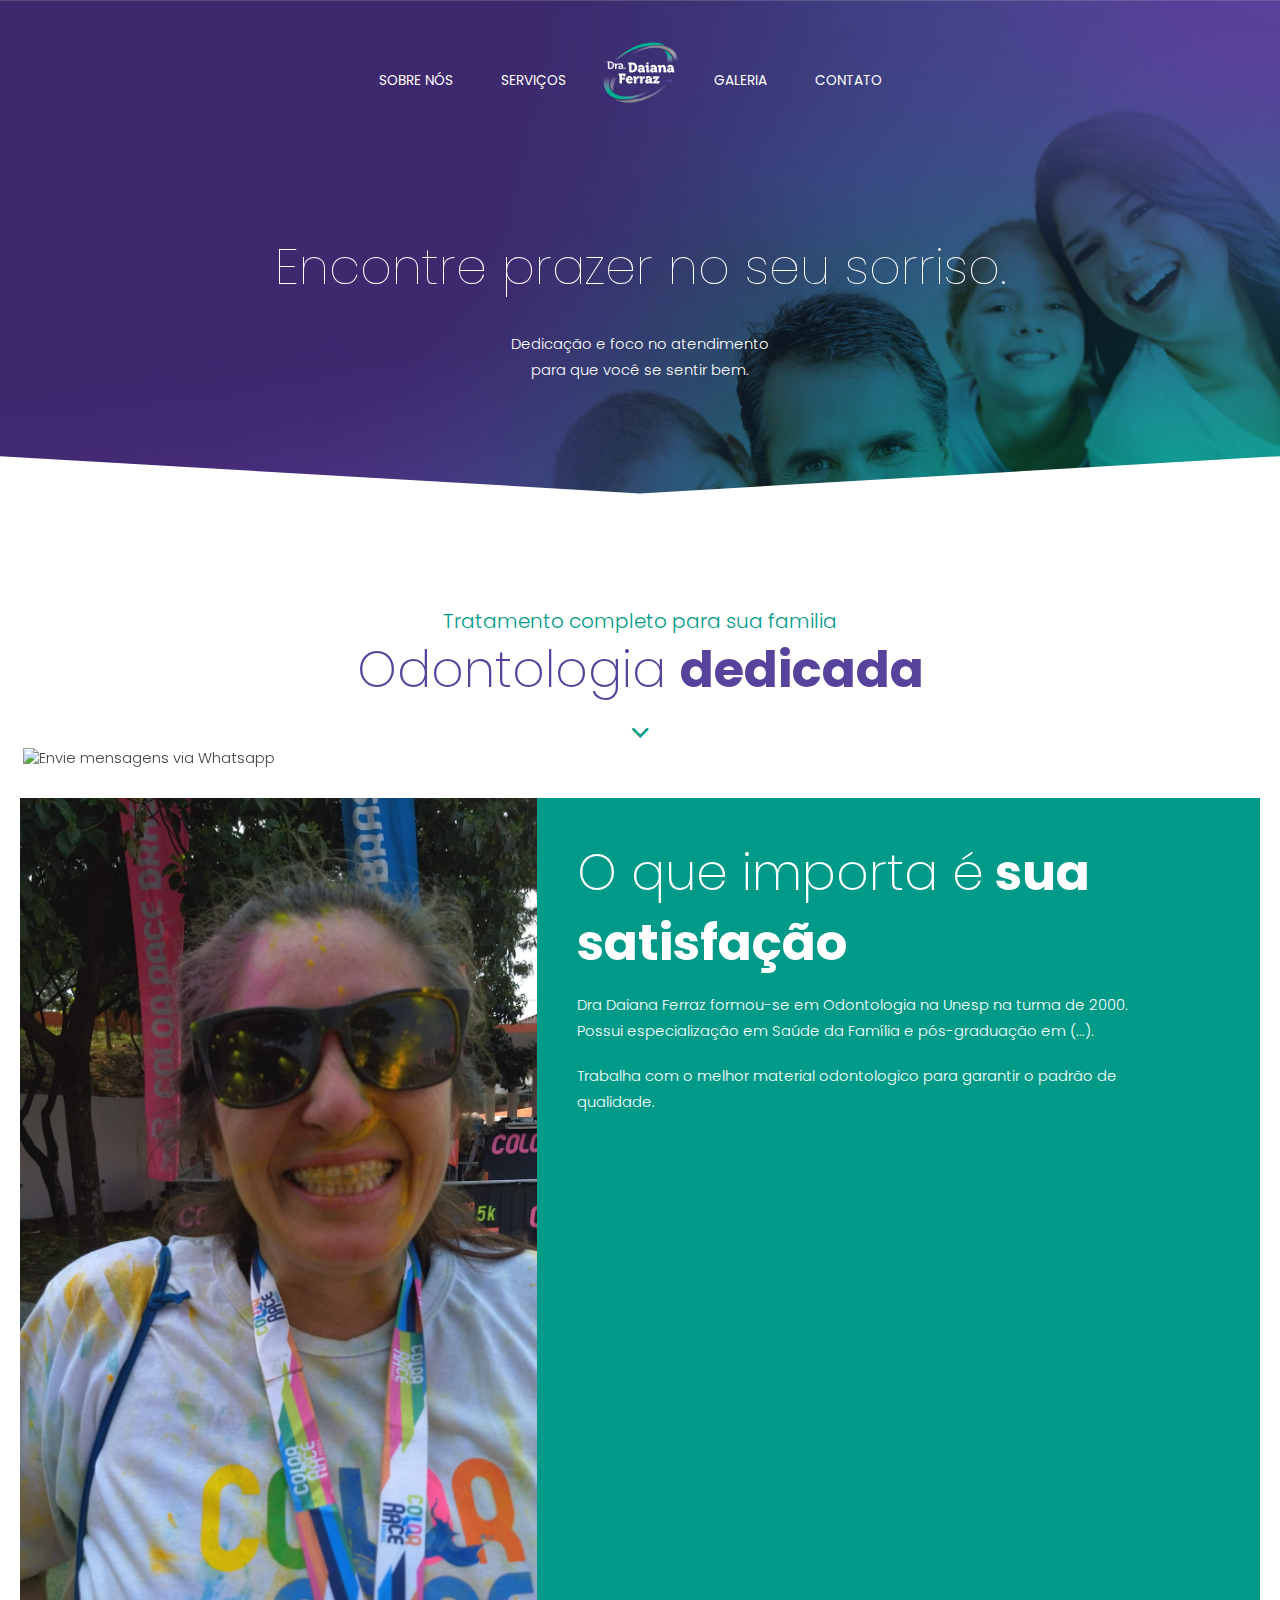
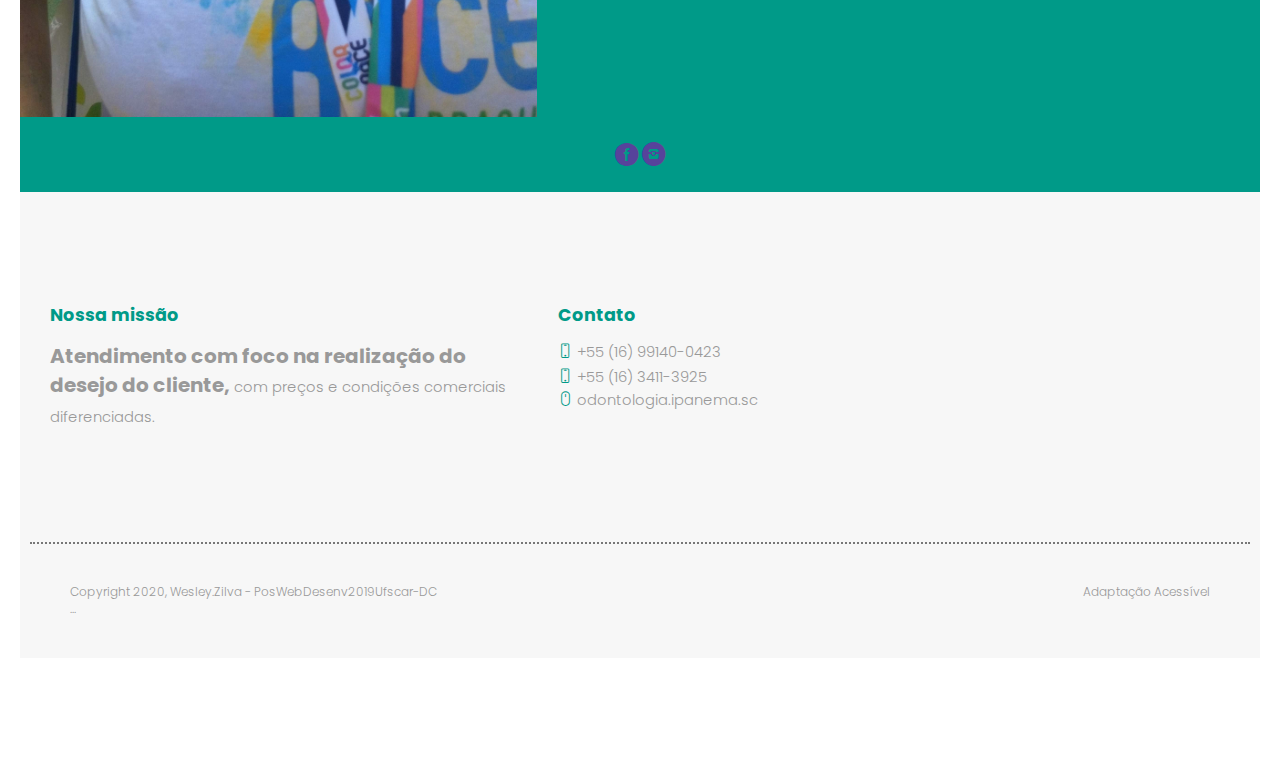
==== index.html @ 3a77d25c "modificacaoImagens7" ====
<!DOCTYPE html>
<html lang="pt_BR">
<!--
Template Design and coding by Responsee Team

Adaptado por Wesley Silva
para utilização nas disciplinas de UX e FrontEnd 
da Pós Graduação em Desenvolvimento Web
do Departamento de Computação da Ufscar.

Objetivo : Site util para fins comerciais baseado em acessibilidade e responsividade
-->

  <head>
    <meta charset="UTF-8">
    <meta name="viewport" content="width=device-width, initial-scale=1.0" />
    <title>Dra. Daiana Ferraz</title>
    <link rel="stylesheet" href="css/components.css">
    <link rel="stylesheet" href="css/icons.css">
    <link rel="stylesheet" href="css/responsee.css">
    <link rel="stylesheet" href="owl-carousel/owl.carousel.css">
    <link rel="stylesheet" href="owl-carousel/owl.theme.css">
    <link rel="stylesheet" href="css/lightcase.css">
    <!-- CUSTOM STYLE -->      
    <link rel="stylesheet" href="css/template-style.css">
    <link href="https://fonts.googleapis.com/css?family=Poppins:100,200,300,400,700,900&amp;subset=latin-ext" rel="stylesheet"> 
    <script type="text/javascript" src="js/jquery-1.8.3.min.js"></script>
    <script type="text/javascript" src="js/jquery-ui.min.js"></script>   
  </head>

  <body class="size-1280">

    <!-------------------------- LINKS FLUTUANTES -->
    <!--a target="_blank" class="hide-s" href="index.html" style="position:fixed;top:120px;right:-14px;z-index:10;"><img src="img/premium-features.png" alt=""></a>
    -->

    <!-- HEADER -->
    <header role="banner" class="position-absolute">    
      <!-- Top Navigation -->
      <nav class="background-transparent background-primary-dott full-width sticky">          
        <div class="top-nav"> 
          <!-- mobile version logo -->              
          <div class="logo hide-l hide-xl hide-xxl">
            <a href="index.html" class="logo">
              <!-- Logo White Version -->
              <img class="logo-white" src="img/imgOdonto/logoSemFundo.png" alt="Logo do menu inicial">
              <!-- Logo Dark Version -->
              <img class="logo-dark" src="img/imgOdonto/logoSemFundo.png" alt="Logo de rolagem">
            </a>
          </div>                  
          <p class="nav-text"></p>
        

          <!--WhatsApp-->
          <style>
            .whatsapp {
                position: fixed;
                top: 82%;
                left: 1%;
                padding: 10px;
                z-index: 10000000;
            }
            </style>
            <div>
                <a href="https://wa.me/5516991400423?text=Sou%20um%20contato%20que%20veio%20via%20site"
                   target="_blank">
                   <img  class="whatsapp" src="https://images.tcdn.com.br/static_inst/integracao/imagens/whatsapp.png" alt="Envie mensagens via Whatsapp" />
                </a>
            </div>

 <!--Messenger Facebook-->


            <!-------------------------- MENUS -->
          <!-- left menu items -->
          <div class="top-nav left-menu">
             <ul class="right top-ul chevron">
                <li><a href="about-us.html">Sobre nós</a></li>
                <li><a href="services.html">Serviços</a></li>
             </ul>
          </div>
          
          <!-- logo no meio do Menu DESKTOP-->
          <ul class="logo-menu">
            <a href="index.html" class="logo">
              <!-- Logo White Version -->
              <img class="logo-white" src="img/imgOdonto/logoSemFundo.png" alt="Logo do menu inicial">
              <!-- Logo Dark Version -->
              <img class="logo-dark" src="img/imgOdonto/logoSemFundo.png" alt="Logo de rolagem">
            </a>
          </ul>
          
          <!-- right menu items -->
          <div class="top-nav right-menu">
             <ul class="top-ul chevron">
                <li><a href="gallery.html">Galeria</a></li>
                <li><a href="contact.html">Contato</a></li>
             </ul> 
          </div>
        </div>
      </nav>
    </header>
    
    <!-------------------------------------------------------------------- MAIN -->
    <main role="main">    
        <!-- Header Imagem do fundo -->
        <header class="section background-image text-center" style="background-image:url(img/imgOdonto/fundoSite.jpg)">
        <!--
        <header class="section background-image text-center" style="background-image:url(img/carousel-02.jpg)">
        -->
          <h1 class="text-extra-thin text-white text-s-size-30 text-m-size-40 text-size-50 text-line-height-1 margin-bottom-40 margin-top-130">
          Encontre prazer no seu sorriso.
        </h1>
        <p class="text-white">Dedicação e foco no atendimento<br>para que você se sentir bem.</p>
        <!-- Image 
        <i class="slow icon-sli-arrow-down text-white margin-top-20 text-size-16"></i>
        <img class="margin-top-20 center" src="img/imgOdonto/placa_madeira.png" alt="Logo menor do menu tela inicial">
        -->
        <!-- dark full width arrow object -->
        <img class="arrow-object" src="img/arrow-object-white.svg" alt="seta indicativa">
      </header>
      
      <!-- Section 1 Imagens dos aplicativos -->

      <!--section class="section-small-padding background-white text-center"-->      
<!--
        <div class="line">
          <div class="m-10 l-6 xl-4 center">
            <div class="margin">
              <a class="s-12 m-6 margin-s-bottom" href="/">
                <img class="full-img right" src="img/google-play.svg" alt="">
              </a>
              <a class="s-12 m-6" href="/">
                <img class="full-img" src="img/app-store.svg" alt="">
              </a>
            </div>
          </div>                                                                                               
        </div>
        -->       
      </section>
      
      <!-------------------------------------------------------------------- Section 2 Informativo de serviços -->
      <!--
      <section class="section-top-padding background-white">
        <div class="line text-center">
          <i class="icon-sli-heart text-primary text-size-40"></i>
          <h2 class="text-dark text-size-50 text-m-size-40">Template <b>Features</b></h2>
          <hr class="break background-primary break-small break-center margin-bottom-50">
        </div>
        <div class="line">
          <div class="margin2x">
            <div class="s-12 m-6 l-4 margin-bottom-60">
              <div class="float-left">
                <i class="icon-sli-equalizer text-primary text-size-40 text-line-height-1"></i>
              </div>
              <div class="margin-left-60">
                <h3 class="text-strong text-size-20 text-line-height-1 margin-bottom-20">Unlimited Color Variants</h3>
                <p>Hendrerit in vulputate duis autem vel eum iriure dolor in velit esse molestie consequat, vel illum dolore nulla facilisis</p>
                <a class="text-more-info text-primary" href="/">Read more</a>                
              </div>
            </div>
            <div class="s-12 m-6 l-4 margin-bottom-60">
              <div class="float-left">
                <i class="icon-sli-layers text-primary text-size-40 text-line-height-1"></i>
              </div>
              <div class="margin-left-60">
                <h3 class="text-strong text-size-20 text-line-height-1 margin-bottom-20">Many Reusable Elements</h3>
                <p>Hendrerit in vulputate duis autem vel eum iriure dolor in velit esse molestie consequat, vel illum dolore nulla facilisis</p>
                <a class="text-more-info text-primary" href="/">Read more</a>                
              </div>
            </div>
            <div class="s-12 m-6 l-4 margin-bottom-60">
              <div class="float-left">
                <i class="icon-sli-share text-primary text-size-40 text-line-height-1"></i>
              </div>
              <div class="margin-left-60">
                <h3 class="text-strong text-size-20 text-line-height-1 margin-bottom-20">Clean Modern Code</h3>
                <p>Hendrerit in vulputate duis autem vel eum iriure dolor in velit esse molestie consequat, vel illum dolore nulla facilisis</p>
                <a class="text-more-info text-primary" href="/">Read more</a>                 
              </div>
            </div>
            <div class="s-12 m-6 l-4 margin-m-bottom-60">
              <div class="float-left">
                <i class="icon-sli-paper-plane text-primary text-size-40 text-line-height-1"></i>
              </div>
              <div class="margin-left-60">
                <h3 class="text-strong text-size-20 text-line-height-1 margin-bottom-20">Parallax Background</h3>
                <p>Hendrerit in vulputate duis autem vel eum iriure dolor in velit esse molestie consequat, vel illum dolore nulla facilisis</p>
                <a class="text-more-info text-primary" href="/">Read more</a>                 
              </div>
            </div>
            <div class="s-12 m-6 l-4 margin-m-bottom-60">
              <div class="float-left">
                <i class="icon-sli-diamond text-primary text-size-40 text-line-height-1"></i>
              </div>
              <div class="margin-left-60">
                <h3 class="text-strong text-size-20 text-line-height-1 margin-bottom-20">Responsive Layoute</h3>
                <p>Hendrerit in vulputate duis autem vel eum iriure dolor in velit esse molestie consequat, vel illum dolore nulla facilisis</p>
                <a class="text-more-info text-primary" href="/">Read more</a>                 
              </div>
            </div>
            <div class="s-12 m-6 l-4 margin-m-bottom-60">
              <div class="float-left">
                <i class="icon-sli-rocket text-primary text-size-40 text-line-height-1"></i>
              </div>
              <div class="margin-left-60">
                <h3 class="text-strong text-size-20 text-line-height-1 margin-bottom-20">And many more...</h3>
                <p>Hendrerit in vulputate duis autem vel eum iriure dolor in velit esse molestie consequat, vel illum dolore nulla facilisis</p>
                <a class="text-more-info text-primary" href="/">Read more</a>                 
              </div>
            </div>
          </div>
        </div>
      </section>
      -->
      <!-------------------------------------------------------------------- Section 3 Informativo de serviços -->
      <section class="section background-white">      
        <div class="line text-center">
          <p class="text-primary text-size-20">Tratamento completo para sua familia</p>
          <h2 class="text-dark text-size-50 text-m-size-40">Odontologia <b>dedicada</b></h2>
          <i class="icon-chevron_down text-primary margin-bottom-50 text-size-20"></i> 
        </div> 
        
      <!-------------------------------------------------------------------- Carrossel de imagens -->
      <!--
      <div class="l-12 xl-7 center"> 
          <div class="margin">

            
            <div class="s-12 m-12 l-4 text-right"> 
              <div class="margin-right-50">
                <i class="icon-sli-paper text-primary text-size-40 margin-bottom-20"></i>
                <h3 class="text-strong text-size-20 text-line-height-1 margin-bottom-20">Ortodontia</h3>
                <p>A correção dos dentes por meio do uso do aparelho ortodôntico é cada vez mais procurada.</p>
              </div>
              
              <div class="line"> 
                <hr class="break background-primary break-small right margin-top-bottom-40">
              </div>
              
              <div class="margin-right-50">
                <i class="icon-sli-bulb text-primary text-size-40 margin-bottom-20"></i>
                <h3 class="text-strong text-size-20 text-line-height-1 margin-bottom-20">Implantes</h3>
                <p>Os implantes dentários são dispositivos feitos em titânio que servem para substituir a raiz do dente e dar suporte a uma prótese.</p>
              </div> 
            </div>




            <div class="s-12 m-12 l-4">                                                                                        
              <div class="carousel-default owl-carousel carousel-hide-arrows margin-m-top-bottom-50">                                                                                              
                <div class="item">                                                                                                                                                                                                     
                  <img src="img/imgOdonto/problemasOrtodonticos.png" alt="Imagen de Ortodontia"/>                                                                                                                                                              
                </div>              
                <div class="item">                                                                                                                                                                                                                 
                  <img src="img/imgOdonto/esteticaOdontologica.jpeg" alt="Imagen de Estética"/>                                                                                                                                                                                                                                                                                                                                                                                     
                </div>              
                <div class="item">                                                                                                                                                                                                     
                  <img src="img/responsive-03.png" alt="Imagen de Implantes"/>                                                                                                                                                            
                </div>              
                <div class="item">
                  <img src="img/responsive-04.png" alt="Imagen de Clinica geral"/>                                                                                                                                                            
                </div>                                                                                                                                
              </div>
            </div> 
            




            <div class="s-12 m-12 l-4"> 
               <div class="margin-left-50">
                <i class="icon-sli-heart text-primary text-size-40 margin-bottom-20"></i>
                <h3 class="text-strong text-size-20 text-line-height-1 margin-bottom-20">Estética</h3>
                <p>A odontologia estética é uma área da odontologia que tem por objetivo melhorar a aparência dos dentes e o sorriso das pessoas.</p>
              </div>
              
              <div class="line"> 
                <hr class="break background-primary break-small margin-top-bottom-40">
              </div>
              
              <div class="margin-left-50">
                <i class="icon-sli-layers text-primary text-size-40 margin-bottom-20"></i>
                <h3 class="text-strong text-size-20 text-line-height-1 margin-bottom-20">Prótese</h3>
                <p>Prótese Dentária é a especialidade que tem como objetivo a reconstrução dos dentes.</p>
              </div> 
            </div> 
          </div>                                                                                              
        </div>       
      </section>
-->    
      <!-------------------------------------------------------------------- Section 4 Informações do profissional -->
      <section class="background-primary full-width">        
        <div class="m-12 l-6 xl-5 xxl-4">
          <img class="full-img" src="img/imgOdonto/draDaianaFerraz.jpg" alt="O que importa é sua satisfação"/>
        </div>         
        <div class="m-12 l-6 xl-7 xxl-8">
          <div class="l-12 xl-11 xxl-8 padding-2x">
            <h2 class="text-l-size-40 text-size-50 text-white">O que importa é<b> sua satisfação</b></h2>
            <p class="margin-bottom text-white">Dra Daiana Ferraz formou-se em Odontologia na Unesp na turma de 2000. 
            Possui especialização em Saúde da Família e pós-graduação em (...).
            <p class="margin-bottom text-white">
            Trabalha com o melhor material odontologico para garantir o padrão de qualidade.
            </p>
            <!-- Assinatura Dra Daiana Ferraz -->
          <!--  
            <img class="margin-left-20 margin-top-30 margin-bottom-60" src="img/start-your-business.svg" alt="icone da imagem">
          -->
          </div>  
        </div>
      </section>
      
      <!-------------------------------------------------------------------- Section 5 Parceiros de serviços-->
      <!--
      <section class="section-small-padding background-grey">   
        <div class="margin2x">
           <div class="m-6 l-1">
              <img class="margin-bottom" src="img/imgOdonto/parceiroDvi.png" alt="Logo do parceiro"/>
           </div>
        </div>
      </section> 
      -->
      <!-------------------------------------------------------------------- Section 7  Solicitação de orçamento-->
      <!--
      <section class="section-small-padding background-dark text-center">      
        <div class="line">
          <h2 class="text-white text-size-50 text-m-size-40 margin-bottom-20">Faça seu orçamento.<b></b></h2>
          <h2 class="text-white text-size-50 text-m-size-40 margin-bottom-20"><b> Agende sua consulta via Whatsapp.</b></h2>

          
          <div class="m-10 l-6 xl-4 center">
            <div class="margin">
              <a class="s-12 m-6 margin-s-bottom" href="/">
                <img class="full-img right" src="img/google-play.svg" alt="">
              </a>
              <a class="s-12 m-6" href="/">
                <img class="full-img" src="img/app-store.svg" alt="">
              </a>
            </div>
          
          </div>                                                                                               
        </div>       
      </section>     
    </main>
  -->
    <!-------------------------------------------------------------------- FOOTER -->
    <footer>
      <!--------------------------------- Social -->
      <div class="background-primary padding text-center">
        <a href="https://www.facebook.com/DraDaianaFerrazOdontologia"><i class="icon-facebook_circle text-size-25 text-dark"></i></a> 
<!--        <a href="/"><i class="icon-twitter_circle text-size-25 text-dark"></i></a>
        <a href="/"><i class="icon-google_plus_circle text-size-25 text-dark"></i></a>-->
        <a href="https://www.facebook.com/DraDaianaFerrazOdontologia"><i class="icon-instagram_circle text-size-25 text-dark"></i></a> 
<!--        <a href="/"><i class="icon-linked_in_circle text-size-25 text-dark"></i></a>           -->                                                            
      </div>
      <!--------------------------------- Main Footer -->
      <section class="section background-dark">
        <div class="line"> 
          <div class="margin2x">
            <div class="s-12 m-6 l-3 xl-5">
               <h4 class="text-primary text-strong">Nossa missão</h4>
               <p>
                 <b class="text-size-20">Atendimento com foco na realização do desejo do cliente,</b> com preços e condições comerciais diferenciadas. <b class="text-size-20"></b>
               </p>
              </div>
<!--
              <div class="s-12 m-6 l-3 xl-2">
               <h4 class="text-white text-strong margin-m-top-30">Useful Links</h4>
               <a class="text-primary-hover" href="page.html">FAQ</a><br>      
               <a class="text-primary-hover" href="contact.html">Contact Us</a><br>
               <a class="text-primary-hover" href="blog.html">Blog</a>
            </div>
            
            <div class="s-12 m-6 l-3 xl-2">
               <h4 class="text-white text-strong margin-m-top-30">Term of Use</h4>
               <a class="text-primary-hover" href="page.html">Terms and Conditions</a><br>
               <a class="text-primary-hover" href="page.html">Refund Policy</a><br>
               <a class="text-primary-hover" href="page.html">Disclaimer</a>
            </div>
            -->
            <div class="s-12 m-6 l-3 xl-3">
               <h4 class="text-primary text-strong margin-m-top-30">Contato</h4>
                <a href="https://wa.me/5516991400423?text=Sou%20um%20contato%20que%20veio%20via%20site" target="_blank"><i class="icon-sli-screen-smartphone text-primary"></i> +55 (16) 99140-0423</a><br>
                <p><i class="icon-sli-screen-smartphone text-primary"></i> +55 (16) 3411-3925</p>
                <a class="text-primary-hover" href="mailto:odontologia.ipanema.sc@gmail.com"><i class="icon-sli-mouse text-primary"></i> odontologia.ipanema.sc</a><br>
            </div>
          </div>  
        </div>    
      </section>
      <div class="background-dark">
         <div class="line">
            <hr class="break margin-top-bottom-0" style="border-color: #777;">
         </div>
      </div>
      <!--------------------------------- Bottom Footer -->
      <section class="padding-2x background-dark full-width">
        <div class="line">
          <div class="s-12 l-6">
            <p class="text-size-12">Copyright 2020, Wesley.Zilva - PosWebDesenv2019Ufscar-DC</p>
            <p class="text-size-12">...</p>
          </div>
          <div class="s-12 l-6">
            <a class="right text-size-12 text-primary-hover" href="http://www.google.com" title="Responsee - lightweight responsive framework">Adaptação Acessível<br> </a>
          </div>
        </div>  
      </section>
    </footer>
    <script type="text/javascript" src="js/responsee.js"></script>
    <script type="text/javascript" src="owl-carousel/owl.carousel.js"></script>
    <script type="text/javascript" src="js/template-scripts.js"></script> 
  </body>
</html>
---- css/components.css ----
/*
 * Components CSS - v5 - 2016-07-08
 * https://www.myresponsee.com
 * Copyright 2018, Vision Design - graphic zoo
 * Free to use under the MIT license.
*/
/* Tabs */
.tab-item {
  background: none repeat scroll 0 0 #fff;
  display: none;
  padding: 1.25rem 0;
}
.tab-item.tab-active {
  display: block;
}
.tab-content > .tab-label {
  display: none;
}
.tab-nav > .tab-label {
  float:left;
}
a.tab-label, a.tab-label:link, a.tab-label:visited, a.tab-label:hover {
  background: none repeat scroll 0 0 #262626;
  color: #fff;
  margin-right: 1px;
  padding: 0.625rem 1.25rem;
  transition: background 0.20s linear 0s;
  -o-transition: background 0.20s linear 0s;
  -ms-transition: background 0.20s linear 0s;
  -moz-transition: background 0.20s linear 0s;
  -webkit-transition: background 0.20s linear 0s;
}
a.tab-label:hover,a.tab-label.active-btn {
  background: none repeat scroll 0 0 #999;
}
.tab-label.active-btn {
  cursor: default;
}
.tab-content {
  text-align: left;
}
@media screen and (max-width:768px) {    
  .tab-nav > .tab-label {
    margin: 0.5px 0;
    width: 100%;
  }
}
/* Custom forms */
form.customform input, form.customform select, form.customform textarea, form.customform button {
 font-size:0.9rem;
 font-family:inherit;
 margin-bottom:1.25rem;
} 
form.customform input, form.customform select {height: 2.7rem;}
form.customform input, form.customform textarea, form.customform select { 
 background: none repeat scroll 0 0 #F5F5F5;
 transition: background 0.20s linear 0s;
 -o-transition: background 0.20s linear 0s;
 -ms-transition: background 0.20s linear 0s;
 -moz-transition: background 0.20s linear 0s;
 -webkit-transition: background 0.20s linear 0s;
}
form.customform input:hover, form.customform textarea:hover, form.customform select:hover, form.customform input:focus, form.customform textarea:focus, form.customform select:focus {background: none repeat scroll 0 0 #fff;}
form.customform input, form.customform textarea, form.customform select {
 background: none repeat scroll 0 0 #F5F5F5;
 border: 1px solid #E0E0E0;
 padding: 0.625rem;
 width: 100%;
}
form.customform input[type="file"] {
 border: 1px solid #E0E0E0;
 height: auto;
 max-height: 2.7rem;
 min-height: 2.7rem;
 padding: 0.4rem;
 width: 100%;
}
form.customform input[type="radio"], form.customform input[type="checkbox"] {
 margin-right: 0.625rem;
 width:auto;
 padding:0;
 height:auto;
}
form.customform option {padding: 0.625rem;}
form.customform select[multiple="multiple"] {height: auto;}
form.customform button {
 width: 100%;
 background: none repeat scroll 0 0 #152732;
 border: 0 none;
 color: #fff;
 height: 2.7rem;
 padding: 0.625rem;
 cursor:pointer;
 width: 100%;
 transition: background 0.20s linear 0s;
 -o-transition: background 0.20s linear 0s;
 -ms-transition: background 0.20s linear 0s;
 -moz-transition: background 0.20s linear 0s;
 -webkit-transition: background 0.20s linear 0s;
}
/* Tooltip */
a.tooltip-container,.tooltip-container {
  border-bottom:1px dotted;
  border-bottom-color: color;
  cursor: help;
  font-weight: 600;
}
a .tooltip-content,.tooltip-content {
  background: #152732 none repeat scroll 0 0;
  color: #fff!important;
  border-radius: 3px;
  display: none;
  font-size: 0.8rem;
  font-weight: normal;
  line-height: 1.3rem;
  margin-top: -1.25rem;
  max-width: 300px;
  padding: 0.625rem;
  position: absolute;
  z-index: 10;
}
.tooltip-content::after {
  border-left: 9px solid transparent;
  border-right: 9px solid transparent;
  border-top: 7px solid #152732;
  bottom: -5px;
  clear: both;
  content: "";
  height: 0;
  left: 50%;
  margin-left: -5px;
  position: absolute;
  width: 0;
}
a.tooltip-content.tooltip-bottom,.tooltip-content.tooltip-bottom {
  margin-top: 1.25rem;
}
.tooltip-content.tooltip-bottom::after {
  border-left: 9px solid transparent;
  border-right: 9px solid transparent;
  border-top: 0;
  border-bottom: 7px solid #152732;
  top: -5px;
}
/* Buttons */
.button,a.button,a.button:link,a.button:active,a.button:visited {
  background: #777 none repeat scroll 0 0;
  border: 0;
  color: #fff;
  cursor: pointer;
  display: inline-block;
  font-size: 0.85rem;
  padding: 0.825rem 1rem;
  text-align: center;
  transition: all 0.20s linear 0s;
  -o-transition: all 0.20s linear 0s;
  -ms-transition: all 0.20s linear 0s;
  -moz-transition: all 0.20s linear 0s;
  -webkit-transition: all 0.20s linear 0s;
}
.button.rounded-btn {
  border-radius: 4px;
}
.button.rounded-full-btn {
  border-radius: 100px;
}
.button:hover {box-shadow: 0 0 10px 100px rgba(255,255,255,0.15) inset;}
.button.secondary-btn,a.button.secondary-btn,a.button.secondary-btn:link,a.button.secondary-btn:active,a.button.secondary-btn:visited {
  background: #444 none repeat scroll 0 0;
}
.button.cancel-btn,a.button.cancel-btn,a.button.cancel-btn:link,a.button.cancel-btn:active,a.button.cancel-btn:visited {
  background: #dc003a none repeat scroll 0 0;
}
.button.submit-btn,a.button.submit-btn,a.button.submit-btn:link,a.button.submit-btn:active,a.button.submit-btn:visited {
  background: #b4bf04 none repeat scroll 0 0;
}
.button.reload-btn,a.button.reload-btn,a.button.reload-btn:link,a.button.reload-btn:active,a.button.reload-btn:visited {
  background: #ff9800 none repeat scroll 0 0;
}
.button.disabled-btn {
  cursor: not-allowed!important;
  opacity: 0.2;
}
.button i {
  background: rgba(0, 0, 0, 0.1) none repeat scroll 0 0;
  border-radius: 27px;
  color: #fff!important;
  display: inline-block;
  font-size: 0.8rem;
  height: 27px;
  line-height: 27px;
  margin-right: 5px;
  width: 27px;
  transition: all 0.20s linear 0s;
  -o-transition: all 0.20s linear 0s;
  -ms-transition: all 0.20s linear 0s;
  -moz-transition: all 0.20s linear 0s;
  -webkit-transition: all 0.20s linear 0s;
}
.button:hover > i {
  background: rgba(0, 0, 0, 0.06) none repeat scroll 0 0;
}
---- css/icons.css ----
/* Icon font - MFG labs */
@font-face {
  font-family: 'mfg';
    src: url('../font/mfglabsiconset-webfont.eot');
    src: url('../font/mfglabsiconset-webfont.svg#mfg_labs_iconsetregular') format('svg'),
   		   url('../font/mfglabsiconset-webfont.eot?#iefix') format('embedded-opentype'),
         url('../font/mfglabsiconset-webfont.woff') format('woff'),
         url('../font/mfglabsiconset-webfont.ttf') format('truetype');
    font-weight: normal;
    font-style: normal;
}

.icon-cloud,
.icon-at,
.icon-plus,
.icon-minus,
.icon-arrow_up,
.icon-arrow_down,
.icon-arrow_right,
.icon-arrow_left,
.icon-chevron_down,
.icon-chevron_up,
.icon-chevron_right,
.icon-chevron_left,
.icon-reorder,
.icon-list,
.icon-reorder_square,
.icon-reorder_square_line,
.icon-coverflow,
.icon-coverflow_line,
.icon-pause,
.icon-play,
.icon-step_forward,
.icon-step_backward,
.icon-fast_forward,
.icon-fast_backward,
.icon-cloud_upload,
.icon-cloud_download,
.icon-data_science,
.icon-data_science_black,
.icon-globe,
.icon-globe_black,
.icon-math_ico,
.icon-math,
.icon-math_black,
.icon-paperplane_ico,
.icon-paperplane,
.icon-paperplane_black,
.icon-color_balance,
.icon-star,
.icon-star_half,
.icon-star_empty,
.icon-star_half_empty,
.icon-reload,
.icon-heart,
.icon-heart_broken,
.icon-hashtag,
.icon-reply,
.icon-retweet,
.icon-signin,
.icon-signout,
.icon-download,
.icon-upload,
.icon-placepin,
.icon-display_screen,
.icon-tablet,
.icon-smartphone,
.icon-connected_object,
.icon-lock,
.icon-unlock,
.icon-camera,
.icon-isight,
.icon-video_camera,
.icon-random,
.icon-message,
.icon-discussion,
.icon-calendar,
.icon-ringbell,
.icon-movie,
.icon-mail,
.icon-pen,
.icon-settings,
.icon-measure,
.icon-vector,
.icon-vector_pen,
.icon-mute_on,
.icon-mute_off,
.icon-home,
.icon-sheet,
.icon-arrow_big_right,
.icon-arrow_big_left,
.icon-arrow_big_down,
.icon-arrow_big_up,
.icon-dribbble_circle,
.icon-dribbble,
.icon-facebook_circle,
.icon-facebook,
.icon-git_circle_alt,
.icon-git_circle,
.icon-git,
.icon-octopus,
.icon-twitter_circle,
.icon-twitter,
.icon-google_plus_circle,
.icon-google_plus,
.icon-linked_in_circle,
.icon-linked_in,
.icon-instagram,
.icon-instagram_circle,
.icon-mfg_icon,
.icon-xing,
.icon-xing_circle,
.icon-mfg_icon_circle,
.icon-user,
.icon-user_male,
.icon-user_female,
.icon-users,
.icon-file_open,
.icon-file_close,
.icon-file_alt,
.icon-file_close_alt,
.icon-attachment,
.icon-check,
.icon-cross_mark,
.icon-cancel_circle,
.icon-check_circle,
.icon-magnifying,
.icon-inbox,
.icon-clock,
.icon-stopwatch,
.icon-hourglass,
.icon-trophy,
.icon-unlock_alt,
.icon-lock_alt,
.icon-arrow_doubled_right,
.icon-arrow_doubled_left,
.icon-arrow_doubled_down,
.icon-arrow_doubled_up,
.icon-link,
.icon-warning,
.icon-warning_alt,
.icon-magnifying_plus,
.icon-magnifying_minus,
.icon-white_question,
.icon-black_question,
.icon-stop,
.icon-share,
.icon-eye,
.icon-trash_can,
.icon-hard_drive,
.icon-information_black,
.icon-information_white,
.icon-printer,
.icon-letter,
.icon-soundcloud,
.icon-soundcloud_circle,
.icon-anchor,
.icon-female_sign,
.icon-male_sign,
.icon-joystick,
.icon-high_voltage,
.icon-fire,
.icon-newspaper,
.icon-chart,
.icon-spread,
.icon-spinner_1,
.icon-spinner_2,
.icon-chart_alt,
.icon-label,
.icon-brush,
.icon-refresh,
.icon-node,
.icon-node_2,
.icon-node_3,
.icon-link_2_nodes,
.icon-link_3_nodes,
.icon-link_loop_nodes,
.icon-node_size,
.icon-node_color,
.icon-layout_directed,
.icon-layout_radial,
.icon-layout_hierarchical,
.icon-node_link_direction,
.icon-node_link_short_path,
.icon-node_cluster,
.icon-display_graph,
.icon-node_link_weight,
.icon-more_node_links,
.icon-node_shape,
.icon-node_icon,
.icon-node_text,
.icon-node_link_text,
.icon-node_link_color,
.icon-node_link_shape,
.icon-credit_card,
.icon-disconnect,
.icon-graph,
.icon-new_user {
  font-family: 'mfg';
  font-style: normal;
  font-variant: normal;
  font-weight: normal;
  color:#e3e3e3;
  speak: none; 
  text-transform: none;
  /* Better Font Rendering =========== */
  -webkit-font-smoothing: antialiased;
  -moz-osx-font-smoothing: grayscale;
}
.icon2x {font-size: 2rem;}
.icon3x {font-size: 3rem;}

.icon-cloud:before { content: "\2601"; }
.icon-at:before { content: "\0040"; }
.icon-plus:before { content: "\002B"; }
.icon-minus:before { content: "\2212"; }
.icon-arrow_up:before { content: "\2191"; }
.icon-arrow_down:before { content: "\2193"; }
.icon-arrow_right:before { content: "\2192"; }
.icon-arrow_left:before { content: "\2190"; }
.icon-chevron_down:before { content: "\f004"; }
.icon-chevron_up:before { content: "\f005"; }
.icon-chevron_right:before { content: "\f006"; }
.icon-chevron_left:before { content: "\f007"; }
.icon-reorder:before { content: "\f008"; }
.icon-list:before { content: "\f009"; }
.icon-reorder_square:before { content: "\f00a"; }
.icon-reorder_square_line:before { content: "\f00b"; }
.icon-coverflow:before { content: "\f00c"; }
.icon-coverflow_line:before { content: "\f00d"; }
.icon-pause:before { content: "\f00e"; }
.icon-play:before { content: "\f00f"; }
.icon-step_forward:before { content: "\f010"; }
.icon-step_backward:before { content: "\f011"; }
.icon-fast_forward:before { content: "\f012"; }
.icon-fast_backward:before { content: "\f013"; }
.icon-cloud_upload:before { content: "\f014"; }
.icon-cloud_download:before { content: "\f015"; }
.icon-data_science:before { content: "\f016"; }
.icon-data_science_black:before { content: "\f017"; }
.icon-globe:before { content: "\f018"; }
.icon-globe_black:before { content: "\f019"; }
.icon-math_ico:before { content: "\f01a"; }
.icon-math:before { content: "\f01b"; }
.icon-math_black:before { content: "\f01c"; }
.icon-paperplane_ico:before { content: "\f01d"; }
.icon-paperplane:before { content: "\f01e"; }
.icon-paperplane_black:before { content: "\f01f"; }
.icon-color_balance:before { content: "\f020"; }
.icon-star:before { content: "\2605"; }
.icon-star_half:before { content: "\f022"; }
.icon-star_empty:before { content: "\2606"; }
.icon-star_half_empty:before { content: "\f024"; }
.icon-reload:before { content: "\f025"; }
.icon-heart:before { content: "\2665"; }
.icon-heart_broken:before { content: "\f028"; }
.icon-hashtag:before { content: "\f029"; }
.icon-reply:before { content: "\f02a"; }
.icon-retweet:before { content: "\f02b"; }
.icon-signin:before { content: "\f02c"; }
.icon-signout:before { content: "\f02d"; }
.icon-download:before { content: "\f02e"; }
.icon-upload:before { content: "\f02f"; }
.icon-placepin:before { content: "\f031"; }
.icon-display_screen:before { content: "\f032"; }
.icon-tablet:before { content: "\f033"; }
.icon-smartphone:before { content: "\f034"; }
.icon-connected_object:before { content: "\f035"; }
.icon-lock:before { content: "\F512"; }
.icon-unlock:before { content: "\F513"; }
.icon-camera:before { content: "\F4F7"; }
.icon-isight:before { content: "\f039"; }
.icon-video_camera:before { content: "\f03a"; }
.icon-random:before { content: "\f03b"; }
.icon-message:before { content: "\F4AC"; }
.icon-discussion:before { content: "\f03d"; }
.icon-calendar:before { content: "\F4C5"; }
.icon-ringbell:before { content: "\f03f"; }
.icon-movie:before { content: "\f040"; }
.icon-mail:before { content: "\2709"; }
.icon-pen:before { content: "\270F"; }
.icon-settings:before { content: "\9881"; }
.icon-measure:before { content: "\f044"; }
.icon-vector:before { content: "\f045"; }
.icon-vector_pen:before { content: "\2712"; }
.icon-mute_on:before { content: "\f047"; }
.icon-mute_off:before { content: "\f048"; }
.icon-home:before { content: "\2302"; }
.icon-sheet:before { content: "\f04a"; }
.icon-arrow_big_right:before { content: "\21C9"; }
.icon-arrow_big_left:before { content: "\21C7"; }
.icon-arrow_big_down:before { content: "\21CA"; }
.icon-arrow_big_up:before { content: "\21C8"; }
.icon-dribbble_circle:before { content: "\f04f"; }
.icon-dribbble:before { content: "\f050"; }
.icon-facebook_circle:before { content: "\f051"; }
.icon-facebook:before { content: "\f052"; }
.icon-git_circle_alt:before { content: "\f053"; }
.icon-git_circle:before { content: "\f054"; }
.icon-git:before { content: "\f055"; }
.icon-octopus:before { content: "\f056"; }
.icon-twitter_circle:before { content: "\f057"; }
.icon-twitter:before { content: "\f058"; }
.icon-google_plus_circle:before { content: "\f059"; }
.icon-google_plus:before { content: "\f05a"; }
.icon-linked_in_circle:before { content: "\f05b"; }
.icon-linked_in:before { content: "\f05c"; }
.icon-instagram:before { content: "\f05d"; }
.icon-instagram_circle:before { content: "\f05e"; }
.icon-mfg_icon:before { content: "\f05f"; }
.icon-xing:before { content: "\F532"; }
.icon-xing_circle:before { content: "\F533"; }
.icon-mfg_icon_circle:before { content: "\f060"; }
.icon-user:before { content: "\f061"; }
.icon-user_male:before { content: "\f062"; }
.icon-user_female:before { content: "\f063"; }
.icon-users:before { content: "\f064"; }
.icon-file_open:before { content: "\F4C2"; }
.icon-file_close:before { content: "\f067"; }
.icon-file_alt:before { content: "\f068"; }
.icon-file_close_alt:before { content: "\f069"; }
.icon-attachment:before { content: "\f06a"; }
.icon-check:before { content: "\2713"; }
.icon-cross_mark:before { content: "\274C"; }
.icon-cancel_circle:before { content: "\F06E"; }
.icon-check_circle:before { content: "\f06d"; }
.icon-magnifying:before { content: "\F50D"; }
.icon-inbox:before { content: "\f070"; }
.icon-clock:before { content: "\23F2"; }
.icon-stopwatch:before { content: "\23F1"; }
.icon-hourglass:before { content: "\231B"; }
.icon-trophy:before { content: "\f074"; }
.icon-unlock_alt:before { content: "\F075"; }
.icon-lock_alt:before { content: "\F510"; }
.icon-arrow_doubled_right:before { content: "\21D2"; }
.icon-arrow_doubled_left:before { content: "\21D0"; }
.icon-arrow_doubled_down:before { content: "\21D3"; }
.icon-arrow_doubled_up:before { content: "\21D1"; }
.icon-link:before { content: "\f07B"; }
.icon-warning:before { content: "\2757"; }
.icon-warning_alt:before { content: "\2755"; }
.icon-magnifying_plus:before { content: "\f07E"; }
.icon-magnifying_minus:before { content: "\f07F"; }
.icon-white_question:before { content: "\2754"; }
.icon-black_question:before { content: "\2753"; }
.icon-stop:before { content: "\f080"; }
.icon-share:before { content: "\f081"; }
.icon-eye:before { content: "\f082"; }
.icon-trash_can:before { content: "\f083"; }
.icon-hard_drive:before { content: "\f084"; }
.icon-information_black:before { content: "\f085"; }
.icon-information_white:before { content: "\f086"; }
.icon-printer:before { content: "\f087"; }
.icon-letter:before { content: "\f088"; }
.icon-soundcloud:before { content: "\f089"; }
.icon-soundcloud_circle:before { content: "\f08A"; }
.icon-anchor:before { content: "\2693"; }
.icon-female_sign:before { content: "\2640"; }
.icon-male_sign:before { content: "\2642"; }
.icon-joystick:before { content: "\F514"; }
.icon-high_voltage:before { content: "\26A1"; }
.icon-fire:before { content: "\F525"; }
.icon-newspaper:before { content: "\F4F0"; }
.icon-chart:before { content: "\F526"; }
.icon-spread:before { content: "\F527"; }
.icon-spinner_1:before { content: "\F528"; }
.icon-spinner_2:before { content: "\F529"; }
.icon-chart_alt:before { content: "\F530"; }
.icon-label:before { content: "\F531"; }
.icon-brush:before { content: "\E000"; }
.icon-refresh:before { content: "\E001"; }
.icon-node:before { content: "\E002"; }
.icon-node_2:before { content: "\E003"; }
.icon-node_3:before { content: "\E004"; }
.icon-link_2_nodes:before { content: "\E005"; }
.icon-link_3_nodes:before { content: "\E006"; }
.icon-link_loop_nodes:before { content: "\E007"; }
.icon-node_size:before { content: "\E008"; }
.icon-node_color:before { content: "\E009"; }
.icon-layout_directed:before { content: "\E010"; }
.icon-layout_radial:before { content: "\E011"; }
.icon-layout_hierarchical:before { content: "\E012"; }
.icon-node_link_direction:before { content: "\E013"; }
.icon-node_link_short_path:before { content: "\E014"; }
.icon-node_cluster:before { content: "\E015"; }
.icon-display_graph:before { content: "\E016"; }
.icon-node_link_weight:before { content: "\E017"; }
.icon-more_node_links:before { content: "\E018"; }
.icon-node_shape:before { content: "\E00A"; }
.icon-node_icon:before { content: "\E00B"; }
.icon-node_text:before { content: "\E00C"; }
.icon-node_link_text:before { content: "\E00D"; }
.icon-node_link_color:before { content: "\E00E"; }
.icon-node_link_shape:before { content: "\E00F"; }
.icon-credit_card:before { content: "\F4B3"; }
.icon-disconnect:before { content: "\F534"; }
.icon-graph:before { content: "\F535"; }
.icon-new_user:before { content: "\F536"; }


/* Icon font - Simple Line Icons */
@font-face {
  font-family: 'sli';
  src: url('../font/Simple-Line-Icons.eot?v=2.2.2');
  src: url('../font/Simple-Line-Icons.eot?v=2.2.2#iefix') format('embedded-opentype'), url('../font/Simple-Line-Icons.ttf?v=2.2.2') format('truetype'), url('../font/Simple-Line-Icons.woff2?v=2.2.2') format('woff2'), url('../font/Simple-Line-Icons.woff?v=2.2.2') format('woff'), url('../font/Simple-Line-Icons.svg?v=2.2.2#simple-line-icons') format('svg');
  font-weight: normal;
  font-style: normal;
}

.icon-sli-user,
.icon-sli-people,
.icon-sli-user-female,
.icon-sli-user-follow,
.icon-sli-user-following,
.icon-sli-user-unfollow,
.icon-sli-login,
.icon-sli-logout,
.icon-sli-emotsmile,
.icon-sli-phone,
.icon-sli-call-end,
.icon-sli-call-in,
.icon-sli-call-out,
.icon-sli-map,
.icon-sli-location-pin,
.icon-sli-direction,
.icon-sli-directions,
.icon-sli-compass,
.icon-sli-layers,
.icon-sli-menu,
.icon-sli-list,
.icon-sli-options-vertical,
.icon-sli-options,
.icon-sli-arrow-down,
.icon-sli-arrow-left,
.icon-sli-arrow-right,
.icon-sli-arrow-up,
.icon-sli-arrow-up-circle,
.icon-sli-arrow-left-circle,
.icon-sli-arrow-right-circle,
.icon-sli-arrow-down-circle,
.icon-sli-check,
.icon-sli-clock,
.icon-sli-plus,
.icon-sli-minus,
.icon-sli-close,
.icon-sli-organization,
.icon-sli-trophy,
.icon-sli-screen-smartphone,
.icon-sli-screen-desktop,
.icon-sli-plane,
.icon-sli-notebook,
.icon-sli-mustache,
.icon-sli-mouse,
.icon-sli-magnet,
.icon-sli-energy,
.icon-sli-disc,
.icon-sli-cursor,
.icon-sli-cursor-move,
.icon-sli-crop,
.icon-sli-chemistry,
.icon-sli-speedometer,
.icon-sli-shield,
.icon-sli-screen-tablet,
.icon-sli-magic-wand,
.icon-sli-hourglass,
.icon-sli-graduation,
.icon-sli-ghost,
.icon-sli-game-controller,
.icon-sli-fire,
.icon-sli-eyeglass,
.icon-sli-envelope-open,
.icon-sli-envelope-letter,
.icon-sli-bell,
.icon-sli-badge,
.icon-sli-anchor,
.icon-sli-wallet,
.icon-sli-vector,
.icon-sli-speech,
.icon-sli-puzzle,
.icon-sli-printer,
.icon-sli-present,
.icon-sli-playlist,
.icon-sli-pin,
.icon-sli-picture,
.icon-sli-handbag,
.icon-sli-globe-alt,
.icon-sli-globe,
.icon-sli-folder-alt,
.icon-sli-folder,
.icon-sli-film,
.icon-sli-feed,
.icon-sli-drop,
.icon-sli-drawer,
.icon-sli-docs,
.icon-sli-doc,
.icon-sli-diamond,
.icon-sli-cup,
.icon-sli-calculator,
.icon-sli-bubbles,
.icon-sli-briefcase,
.icon-sli-book-open,
.icon-sli-basket-loaded,
.icon-sli-basket,
.icon-sli-bag,
.icon-sli-action-undo,
.icon-sli-action-redo,
.icon-sli-wrench,
.icon-sli-umbrella,
.icon-sli-trash,
.icon-sli-tag,
.icon-sli-support,
.icon-sli-frame,
.icon-sli-size-fullscreen,
.icon-sli-size-actual,
.icon-sli-shuffle,
.icon-sli-share-alt,
.icon-sli-share,
.icon-sli-rocket,
.icon-sli-question,
.icon-sli-pie-chart,
.icon-sli-pencil,
.icon-sli-note,
.icon-sli-loop,
.icon-sli-home,
.icon-sli-grid,
.icon-sli-graph,
.icon-sli-microphone,
.icon-sli-music-tone-alt,
.icon-sli-music-tone,
.icon-sli-earphones-alt,
.icon-sli-earphones,
.icon-sli-equalizer,
.icon-sli-like,
.icon-sli-dislike,
.icon-sli-control-start,
.icon-sli-control-rewind,
.icon-sli-control-play,
.icon-sli-control-pause,
.icon-sli-control-forward,
.icon-sli-control-end,
.icon-sli-volume-1,
.icon-sli-volume-2,
.icon-sli-volume-off,
.icon-sli-calendar,
.icon-sli-bulb,
.icon-sli-chart,
.icon-sli-ban,
.icon-sli-bubble,
.icon-sli-camrecorder,
.icon-sli-camera,
.icon-sli-cloud-download,
.icon-sli-cloud-upload,
.icon-sli-envelope,
.icon-sli-eye,
.icon-sli-flag,
.icon-sli-heart,
.icon-sli-info,
.icon-sli-key,
.icon-sli-link,
.icon-sli-lock,
.icon-sli-lock-open,
.icon-sli-magnifier,
.icon-sli-magnifier-add,
.icon-sli-magnifier-remove,
.icon-sli-paper-clip,
.icon-sli-paper-plane,
.icon-sli-power,
.icon-sli-refresh,
.icon-sli-reload,
.icon-sli-settings,
.icon-sli-star,
.icon-sli-symbol-female,
.icon-sli-symbol-male,
.icon-sli-target,
.icon-sli-credit-card,
.icon-sli-paypal,
.icon-sli-social-tumblr,
.icon-sli-social-twitter,
.icon-sli-social-facebook,
.icon-sli-social-instagram,
.icon-sli-social-linkedin,
.icon-sli-social-pinterest,
.icon-sli-social-github,
.icon-sli-social-google,
.icon-sli-social-reddit,
.icon-sli-social-skype,
.icon-sli-social-dribbble,
.icon-sli-social-behance,
.icon-sli-social-foursqare,
.icon-sli-social-soundcloud,
.icon-sli-social-spotify,
.icon-sli-social-stumbleupon,
.icon-sli-social-youtube,
.icon-sli-social-dropbox {
  font-family: 'sli';
  font-style: normal;  
  font-variant: normal;
  font-weight: normal;
  color:#e3e3e3;
  speak: none;
  text-transform: none;
  /* Better Font Rendering =========== */
  -webkit-font-smoothing: antialiased;
  -moz-osx-font-smoothing: grayscale;
}
.icon-sli-user:before { content: "\e005"; }
.icon-sli-people:before { content: "\e001"; }
.icon-sli-user-female:before { content: "\e000"; }
.icon-sli-user-follow:before { content: "\e002"; }
.icon-sli-user-following:before { content: "\e003"; }
.icon-sli-user-unfollow:before { content: "\e004"; }
.icon-sli-login:before { content: "\e066"; }
.icon-sli-logout:before { content: "\e065"; }
.icon-sli-emotsmile:before { content: "\e021"; }
.icon-sli-phone:before { content: "\e600"; }
.icon-sli-call-end:before { content: "\e048"; }
.icon-sli-call-in:before { content: "\e047"; }
.icon-sli-call-out:before { content: "\e046"; }
.icon-sli-map:before { content: "\e033"; }
.icon-sli-location-pin:before { content: "\e096"; }
.icon-sli-direction:before { content: "\e042"; }
.icon-sli-directions:before { content: "\e041"; }
.icon-sli-compass:before { content: "\e045"; }
.icon-sli-layers:before { content: "\e034"; }
.icon-sli-menu:before { content: "\e601"; }
.icon-sli-list:before { content: "\e067"; }
.icon-sli-options-vertical:before { content: "\e602"; }
.icon-sli-options:before { content: "\e603"; }
.icon-sli-arrow-down:before { content: "\e604"; }
.icon-sli-arrow-left:before { content: "\e605"; }
.icon-sli-arrow-right:before { content: "\e606"; }
.icon-sli-arrow-up:before { content: "\e607"; }
.icon-sli-arrow-up-circle:before { content: "\e078"; }
.icon-sli-arrow-left-circle:before { content: "\e07a"; }
.icon-sli-arrow-right-circle:before { content: "\e079"; }
.icon-sli-arrow-down-circle:before { content: "\e07b"; }
.icon-sli-check:before { content: "\e080"; }
.icon-sli-clock:before { content: "\e081"; }
.icon-sli-plus:before { content: "\e095"; }
.icon-sli-minus:before { content: "\e615"; }
.icon-sli-close:before { content: "\e082"; }
.icon-sli-organization:before { content: "\e616"; }

.icon-sli-trophy:before { content: "\e006"; }
.icon-sli-screen-smartphone:before { content: "\e010"; }
.icon-sli-screen-desktop:before { content: "\e011"; }
.icon-sli-plane:before { content: "\e012"; }
.icon-sli-notebook:before { content: "\e013"; }
.icon-sli-mustache:before { content: "\e014"; }
.icon-sli-mouse:before { content: "\e015"; }
.icon-sli-magnet:before { content: "\e016"; }
.icon-sli-energy:before { content: "\e020"; }
.icon-sli-disc:before { content: "\e022"; }
.icon-sli-cursor:before { content: "\e06e"; }
.icon-sli-cursor-move:before { content: "\e023"; }
.icon-sli-crop:before { content: "\e024"; }
.icon-sli-chemistry:before { content: "\e026"; }
.icon-sli-speedometer:before { content: "\e007"; }
.icon-sli-shield:before { content: "\e00e"; }
.icon-sli-screen-tablet:before { content: "\e00f"; }
.icon-sli-magic-wand:before { content: "\e017"; }
.icon-sli-hourglass:before { content: "\e018"; }
.icon-sli-graduation:before { content: "\e019"; }
.icon-sli-ghost:before { content: "\e01a"; }
.icon-sli-game-controller:before { content: "\e01b"; }
.icon-sli-fire:before { content: "\e01c"; }
.icon-sli-eyeglass:before { content: "\e01d"; }
.icon-sli-envelope-open:before { content: "\e01e"; }
.icon-sli-envelope-letter:before { content: "\e01f"; }
.icon-sli-bell:before { content: "\e027"; }
.icon-sli-badge:before { content: "\e028"; }
.icon-sli-anchor:before { content: "\e029"; }
.icon-sli-wallet:before { content: "\e02a"; }
.icon-sli-vector:before { content: "\e02b"; }
.icon-sli-speech:before { content: "\e02c"; }
.icon-sli-puzzle:before { content: "\e02d"; }
.icon-sli-printer:before { content: "\e02e"; }
.icon-sli-present:before { content: "\e02f"; }
.icon-sli-playlist:before { content: "\e030"; }
.icon-sli-pin:before { content: "\e031"; }
.icon-sli-picture:before { content: "\e032"; }
.icon-sli-handbag:before { content: "\e035"; }
.icon-sli-globe-alt:before { content: "\e036"; }
.icon-sli-globe:before { content: "\e037"; }
.icon-sli-folder-alt:before { content: "\e039"; }
.icon-sli-folder:before { content: "\e089"; }
.icon-sli-film:before { content: "\e03a"; }
.icon-sli-feed:before { content: "\e03b"; }
.icon-sli-drop:before { content: "\e03e"; }
.icon-sli-drawer:before { content: "\e03f"; }
.icon-sli-docs:before { content: "\e040"; }
.icon-sli-doc:before { content: "\e085"; }
.icon-sli-diamond:before { content: "\e043"; }
.icon-sli-cup:before { content: "\e044"; }
.icon-sli-calculator:before { content: "\e049"; }
.icon-sli-bubbles:before { content: "\e04a"; }
.icon-sli-briefcase:before { content: "\e04b"; }
.icon-sli-book-open:before { content: "\e04c"; }
.icon-sli-basket-loaded:before { content: "\e04d"; }
.icon-sli-basket:before { content: "\e04e"; }
.icon-sli-bag:before { content: "\e04f"; }
.icon-sli-action-undo:before { content: "\e050"; }
.icon-sli-action-redo:before { content: "\e051"; }
.icon-sli-wrench:before { content: "\e052"; }
.icon-sli-umbrella:before { content: "\e053"; }
.icon-sli-trash:before { content: "\e054"; }
.icon-sli-tag:before { content: "\e055"; }
.icon-sli-support:before { content: "\e056"; }
.icon-sli-frame:before { content: "\e038"; }
.icon-sli-size-fullscreen:before { content: "\e057"; }
.icon-sli-size-actual:before { content: "\e058"; }
.icon-sli-shuffle:before { content: "\e059"; }
.icon-sli-share-alt:before { content: "\e05a"; }
.icon-sli-share:before { content: "\e05b"; }
.icon-sli-rocket:before { content: "\e05c"; }
.icon-sli-question:before { content: "\e05d"; }
.icon-sli-pie-chart:before { content: "\e05e"; }
.icon-sli-pencil:before { content: "\e05f"; }
.icon-sli-note:before { content: "\e060"; }
.icon-sli-loop:before { content: "\e064"; }
.icon-sli-home:before { content: "\e069"; }
.icon-sli-grid:before { content: "\e06a"; }
.icon-sli-graph:before { content: "\e06b"; }
.icon-sli-microphone:before { content: "\e063"; }
.icon-sli-music-tone-alt:before { content: "\e061"; }
.icon-sli-music-tone:before { content: "\e062"; }
.icon-sli-earphones-alt:before { content: "\e03c"; }
.icon-sli-earphones:before { content: "\e03d"; }
.icon-sli-equalizer:before { content: "\e06c"; }
.icon-sli-like:before { content: "\e068"; }
.icon-sli-dislike:before { content: "\e06d"; }
.icon-sli-control-start:before { content: "\e06f"; }
.icon-sli-control-rewind:before { content: "\e070"; }
.icon-sli-control-play:before { content: "\e071"; }
.icon-sli-control-pause:before { content: "\e072"; }
.icon-sli-control-forward:before { content: "\e073"; }
.icon-sli-control-end:before { content: "\e074"; }
.icon-sli-volume-1:before { content: "\e09f"; }
.icon-sli-volume-2:before { content: "\e0a0"; }
.icon-sli-volume-off:before { content: "\e0a1"; }
.icon-sli-calendar:before { content: "\e075"; }
.icon-sli-bulb:before { content: "\e076"; }
.icon-sli-chart:before { content: "\e077"; }
.icon-sli-ban:before { content: "\e07c"; }
.icon-sli-bubble:before { content: "\e07d"; }
.icon-sli-camrecorder:before { content: "\e07e"; }
.icon-sli-camera:before { content: "\e07f"; }
.icon-sli-cloud-download:before { content: "\e083"; }
.icon-sli-cloud-upload:before { content: "\e084"; }
.icon-sli-envelope:before { content: "\e086"; }
.icon-sli-eye:before { content: "\e087"; }
.icon-sli-flag:before { content: "\e088"; }
.icon-sli-heart:before { content: "\e08a"; }
.icon-sli-info:before { content: "\e08b"; }
.icon-sli-key:before { content: "\e08c"; }
.icon-sli-link:before { content: "\e08d"; }
.icon-sli-lock:before { content: "\e08e"; }
.icon-sli-lock-open:before { content: "\e08f"; }
.icon-sli-magnifier:before { content: "\e090"; }
.icon-sli-magnifier-add:before { content: "\e091"; }
.icon-sli-magnifier-remove:before { content: "\e092"; }
.icon-sli-paper-clip:before { content: "\e093"; }
.icon-sli-paper-plane:before { content: "\e094"; }
.icon-sli-power:before { content: "\e097"; }
.icon-sli-refresh:before { content: "\e098"; }
.icon-sli-reload:before { content: "\e099"; }
.icon-sli-settings:before { content: "\e09a"; }
.icon-sli-star:before { content: "\e09b"; }
.icon-sli-symbol-female:before { content: "\e09c"; }
.icon-sli-symbol-male:before { content: "\e09d"; }
.icon-sli-target:before { content: "\e09e"; }
.icon-sli-credit-card:before { content: "\e025"; }
.icon-sli-paypal:before { content: "\e608"; }
.icon-sli-social-tumblr:before { content: "\e00a"; }
.icon-sli-social-twitter:before { content: "\e009"; }
.icon-sli-social-facebook:before { content: "\e00b"; }
.icon-sli-social-instagram:before { content: "\e609"; }
.icon-sli-social-linkedin:before { content: "\e60a"; }
.icon-sli-social-pinterest:before { content: "\e60b"; }
.icon-sli-social-github:before { content: "\e60c"; }
.icon-sli-social-google:before { content: "\e60d"; }
.icon-sli-social-reddit:before { content: "\e60e"; }
.icon-sli-social-skype:before { content: "\e60f"; }
.icon-sli-social-dribbble:before { content: "\e00d"; }
.icon-sli-social-behance:before { content: "\e610"; }
.icon-sli-social-foursqare:before { content: "\e611"; }
.icon-sli-social-soundcloud:before { content: "\e612"; }
.icon-sli-social-spotify:before { content: "\e613"; }
.icon-sli-social-stumbleupon:before { content: "\e614"; }
.icon-sli-social-youtube:before { content: "\e008"; }
.icon-sli-social-dropbox:before { content: "\e00c"; }
---- css/responsee.css ----
/*
 * Responsee CSS - v5 - 2018-01-06
 * https://www.myresponsee.com
 * Copyright 2018, Vision Design - graphic zoo
 * Free to use under the MIT license.
*/
* {  
  -webkit-box-sizing:border-box;
  -moz-box-sizing:border-box;
  box-sizing:border-box;
  margin:0;	
}
body {
  background:none repeat scroll 0 0 #eeeeee;
  font-size:16px;
  font-family:"Open Sans",Arial,sans-serif;
  color:#444;
}
h1,h2,h3,h4,h5,h6 {
  color:#152732;
  font-weight: normal;
  line-height: 1.3;
  margin:0.5rem 0;  
}
h1 {font-size:2.7rem;}
h2 {font-size:2.2rem;}  
h3 {font-size:1.8rem;}  
h4 {font-size:1.4rem;}  
h5 {font-size:1.1rem;}  
h6 {font-size:0.9rem;}    
a, a:link, a:visited, a:hover, a:active {
  text-decoration:none;
  color:#9BB800;
  transition:color 0.20s linear 0s;
  -o-transition:color 0.20s linear 0s;
  -ms-transition:color 0.20s linear 0s;
  -moz-transition:color 0.20s linear 0s;
  -webkit-transition:color 0.20s linear 0s;
}  
a:hover {color:#B6C900;}
p,li,dl,blockquote,table,kbd {
  font-size: 0.85rem;
  line-height: 1.6;
}
b,strong {font-weight:700;}
.text-center {text-align:center!important;}
.text-right {text-align:right!important;}
img {
  border:0;
  display:block;
  height:auto;
  max-width:100%;
  width:auto;
}
.owl-item img, .full-img {
  max-width: none;
  width:100%;
}
.owl-nav div {font-family: "mfg";}  
table {
  background:none repeat scroll 0 0 #fff;
  border:1px solid #f0f0f0;
  border-collapse:collapse;
  border-spacing:0;
  text-align:left;
  width:100%;
}
table tr td, table tr th {padding:0.625rem;}
table tfoot, table thead,table tr:nth-of-type(2n) {background:none repeat scroll 0 0 #f0f0f0;}
th,table tr:nth-of-type(2n) td {border-right:1px solid #fff;}
td {border-right:1px solid #f0f0f0;}
.size-960 .line,.size-1140 .line,.size-1280 .line,.size-1520 .line {
  margin:0 auto;
  padding:0 0.625rem;
}
hr {
  border: 0;
  border-top: 1px solid #e5e5e5;
  clear:both;  
  height:0; 
  margin:2.5rem auto;
}
li {padding:0;}
ul,ol {padding-left:1.25rem;}
blockquote {
  border:2px solid #f0f0f0;
  padding:1.25rem;
}
cite {
  color:#999;
  display:block;
  font-size:0.8rem;
}
cite:before {content:"— ";}
dl dt {font-weight:700;}
dl dd {margin-bottom:0.625rem;}
dl dd:last-child {margin-bottom:0;}
abbr {cursor:help;}
abbr[title] {border-bottom:1px dotted;}
kbd {
  background: #152732 none repeat scroll 0 0;
  color: #fff;
  padding: 0.125rem 0.3125rem;
}
code, kbd, pre, samp {font-family: Menlo,Monaco,Consolas,"Courier New",monospace;}
mark {
  background: #F3F8A9 none repeat scroll 0 0;
  padding: 0.125rem 0.3125rem;
}
.size-960 .line {max-width:59.75rem;}
.size-1140 .line {max-width:71rem;}
.size-1280 .line {max-width:80rem;}
.size-1520 .line {max-width:95rem;}
.size-960.align-content-left .line,.size-1140.align-content-left .line,.size-1280.align-content-left .line,.size-1520.align-content-left .line {margin-left:0;}
form {line-height:1.4;}
nav {
  display:block;
  width:100%;
  background:#152732;
}
.line:after, nav:after, .center:after, .box:after, .margin:after, .margin2x:after {
  clear:both;
  content:".";
  display:block;
  height:0;
  line-height:0;
  overflow: hidden;
  visibility:hidden;
}
.top-nav ul {padding:0;}
.top-nav ul ul {
  position:absolute;
  background:#152732;
}
.top-nav li {
  float:left;
  list-style:none outside none;
  cursor:pointer;
}
.top-nav li a {
  color:#fff; 
  display:block;
  font-size:1rem;
  padding:1.25rem; 
}
.top-nav li ul li a {
  background:none repeat scroll 0 0 #152732;
  min-width:100%;
  padding:0.625rem;
}
.top-nav li a:hover, .aside-nav li a:hover {background:#1b7ba6;}
.top-nav li ul {display:none;}
.top-nav li ul li,.top-nav li ul li ul li {
  float:none;
  list-style:none outside none;
  min-width:100%;
  padding:0;
}
.count-number {
  background: rgba(153, 153, 153, 0.25) none repeat scroll 0 0;
  border-radius: 10rem;
  color: #fff;
  display: inline-block;
  font-size: 0.7rem;
  height: 1.3rem;
  line-height: 1.3rem; 
  margin: 0 0 -0.3125rem 0.3125rem;
  text-align: center;
  width: 1.3rem;
}
ul.chevron .count-number {display:none;}
ul.chevron .submenu > a:after, ul.chevron .sub-submenu > a:after,ul.chevron .aside-submenu > a:after, ul.chevron .aside-sub-submenu > a:after {
  content:"\f004";
  display:inline-block;
  font-family:mfg;
  font-size:0.7rem;
  margin:0 0.625rem;
}
.top-nav .active-item a {background:#2b4c61;}
.aside-nav > ul > li.active-item > a:link,.aside-nav > ul > li.active-item > a:visited {
  background:#2b4c61;
  color:#fff;
}
@media screen and (min-width:769px) {
  .aside-nav .count-number {
	  margin-left:-1.25rem;	
	  float:right;	
  }
  .top-nav li:hover > ul {
	  display:block;
	  z-index:10;
  }  
  .top-nav li:hover > ul ul {
    left:100%;
    margin:-2.5rem 0;
    width:100%;
  } 
}
.nav-text,.aside-nav-text {display:none;}
.aside-nav a,.aside-nav a:link,.aside-nav a:visited,.aside-nav li > ul,.top-nav a,.top-nav a:link,.top-nav a:visited {
  transition:background 0.20s linear 0s;
  -o-transition:background 0.20s linear 0s;
  -ms-transition:background 0.20s linear 0s;
  -moz-transition:background 0.20s linear 0s;
  -webkit-transition:background 0.20s linear 0s;
}
.aside-nav ul {
  background:#e8e8e8; 
  padding:0;
}
.aside-nav li {
  list-style:none outside none;
  cursor:pointer;
}
.aside-nav li a,.aside-nav li a:link,.aside-nav li a:visited {
  color:#444;
  display:block;
  font-size:1rem;
  padding:1.25rem;
}
.aside-nav > ul > li:last-child a {border-bottom:0 none;}
.aside-nav li > ul {
  height:0;
  display:block;
  position:relative;
  background:#f4f4f4;
  border-left:solid 1px #f2f2f2;
  border-right:solid 1px #f2f2f2;
  overflow:hidden;
}
.aside-nav li ul ul {
  border:0;
  background:#fff;
}
.aside-nav ul ul a {padding:0.625rem 1.25rem;}
.aside-nav li a:link, .aside-nav li a:visited {color:#333;}
.aside-nav li li a:hover, .aside-nav li li.active-item > a, .aside-nav li li.aside-sub-submenu li a:hover {
  color:#fff;
  background:#2b4c61;
}
.aside-nav > ul > li > a:hover {color:#fff;}
.aside-nav li li a:link, .aside-nav li li a:visited {background:none;}
.aside-nav .show-aside-ul, .aside-nav .active-aside-item {height:auto;} 
nav.breadcrumb-nav {
  background:#fff;
  margin:0.625rem 0;
}
nav.breadcrumb-nav ul {
  list-style:none;
  padding:0;
}
nav.breadcrumb-nav ul li {float:left;}
nav.breadcrumb-nav ul li a:hover {text-decoration:underline;}
.breadcrumb-nav i {color:#B6C900;}
nav.breadcrumb-nav ul li:after {
  content:"/";
  margin:0 9px;
  color:#c8c7c7;
}
nav.breadcrumb-nav ul li:last-child:after {content:"";}
.slide-content, .slide-nav {
  transition:all 0.10s linear 0s;
  -o-transition:all 0.10s linear 0s;
  -ms-transition:all 0.10s linear 0s;
  -moz-transition:all 0.10s linear 0s;
  -webkit-transition:all 0.10s linear 0s;
}
.slide-content {
  float:left;
  width:calc(100% - 60px);  
}
.aside-nav.slide-nav {
  background:#1c3849;
  bottom:0; 
  right:0;
  top:0;
  margin-right:-180px;     
  overflow-y:auto;
  padding-top:0.625rem;
  position:fixed;
  width:240px;
  z-index:2;
}
.aside-nav.slide-nav > ul {
  background:#1c3849;
  opacity:0;
  transition:all 0.20s linear 0s;
  -o-transition:all 0.20s linear 0s;
  -ms-transition:all 0.20s linear 0s;
  -moz-transition:all 0.20s linear 0s;
  -webkit-transition:all 0.20s linear 0s;
}
.aside-nav.slide-nav li a, .aside-nav.slide-nav li a:link, .aside-nav.slide-nav li a:visited {
  color:#fff;
  display:block;
  font-size:0.9rem;
  padding:0.625rem 1.25rem;
  border-bottom:0;
}
.aside-nav.slide-nav li a:hover {
  background:#152732!important;
  color:#fff!important;
}
.aside-nav.slide-nav li > ul {
  background:#2b4c61;
  border-left:0;
  border-right:0;
}
.aside-nav.slide-nav li > ul ul {
  background:#456274;
  border-left:0;
  border-right:0;
}
.slide-nav-button {
  background:#152732;
  cursor:pointer;
  position:fixed;
  top:0;
  right:0;
  bottom:0;
  width:60px;
  z-index:3;
}
.active-slide-nav .slide-content {margin-left:-240px;}
.active-slide-nav .slide-nav {margin-right:60px;}
.slide-to-left .slide-content {float:right;}
.slide-to-left .slide-nav {
  left:0;
  margin-right:0; 
  margin-left:-180px;    
}
.slide-to-left .slide-nav-button {left:0;}
.slide-to-left.active-slide-nav .slide-content {
  margin-right:-240px;
  margin-left:0;
}
.slide-to-left.active-slide-nav .slide-nav {
  margin-right:0;
  margin-left:60px;
}
.active-slide-nav .slide-nav ul {opacity:1;}
.nav-icon {
  padding:0.9rem;
  width:100%;
}
.nav-icon:after,.nav-icon:before,.nav-icon div {
  background-color:#fff;
  border-radius:3px;
  content:'';
  display:block;
  height:3px;
  margin:6px 0;
  transition:all 0.2s ease-in-out;
  -moz-transition:all 0.2s ease-in-out;
  -webkit-transition:all 0.2s ease-in-out;
}
.active-slide-nav .nav-icon:before {
  transform:translateY(9px) rotate(135deg);
  -moz-transform:translateY(9px) rotate(135deg);
  -webkit-transform:translateY(9px) rotate(135deg);
}
.active-slide-nav .nav-icon:after {
  transform:translateY(-9px) rotate(-135deg);
  -moz-transform:translateY(-9px) rotate(-135deg);
  -webkit-transform:translateY(-9px) rotate(-135deg);
}
.active-slide-nav .nav-icon div {
  transform:scale(0);
  -moz-transform:scale(0);
  -webkit-transform:scale(0);  
}
.active-slide-nav {overflow-x:hidden;} 
.padding {
  display:list-item;
  list-style:none outside none;
  padding:0.625rem;
}
.margin,.margin2x {display: block;}
.margin {margin:0 -0.625rem;}
.margin2x {margin:0 -1.25rem;}
.line {clear:left;}
.line .line {padding:0;}
.hide-xxl {display:none!important;}
.box {
  background:none repeat scroll 0 0 #fff;
  display:block;
  padding:1.25rem;
  width:100%;
}
.margin-bottom {margin-bottom:1.25rem;}
.margin-bottom2x {margin-bottom:2.5rem;}
.s-1,.s-2,.s-five,.s-3,.s-4,.s-5,.s-6,.s-7,.s-8,.s-9,.s-10,.s-11,.s-12,.m-1,.m-2,.m-five,.m-3,.m-4,.m-5,.m-6,.m-7,.m-8,.m-9,.m-10,.m-11,.m-12,.l-1,.l-2,.l-five,.l-3,.l-4,.l-5,.l-6,.l-7,.l-8,.l-9,.l-10,.l-11,.l-12,.xl-1,.xl-2,.xl-five,.xl-3,.xl-4,.xl-5,.xl-6,.xl-7,.xl-8,.xl-9,.xl-10,.xl-11,.xl-12,.xxl-1,.xxl-2,.xxl-five,.xxl-3,.xxl-4,.xxl-5,.xxl-6,.xxl-7,.xxl-8,.xxl-9,.xxl-10,.xxl-11,.xxl-12 {
  float:left;
  position:static;
}
.xxl-offset-1 {margin-left:8.3333%;}
.xxl-offset-2 {margin-left:16.6666%;}
.xxl-offset-five {margin-left:20%;}
.xxl-offset-3 {margin-left:25%;}
.xxl-offset-4 {margin-left:33.3333%;}
.xxl-offset-5 {margin-left:41.6666%;}
.xxl-offset-6 {margin-left:50%;}
.xxl-offset-7 {margin-left:58.3333%;}
.xxl-offset-8 {margin-left:66.6666%;}
.xxl-offset-9 {margin-left:75%;}
.xxl-offset-10 {margin-left:83.3333%;}
.xxl-offset-11 {margin-left:91.6666%;}
.xxl-offset-12 {margin-left:100%;} 
.margin > .s-1,.margin > .s-2,.margin > .s-five,.margin > .s-3,.margin > .s-4,.margin > .s-5,.margin > .s-6,.margin > .s-7,.margin > .s-8,.margin > .s-9,.margin > .s-10,.margin > .s-11,.margin > .s-12,
.margin > .m-1,.margin > .m-2,.margin > .m-five,.margin > .m-3,.margin > .m-4,.margin > .m-5,.margin > .m-6,.margin > .m-7,.margin > .m-8,.margin > .m-9,.margin > .m-10,.margin > .m-11,.margin > .m-12,
.margin > .l-1,.margin > .l-2,.margin > .l-five,.margin > .l-3,.margin > .l-4,.margin > .l-5,.margin > .l-6,.margin > .l-7,.margin > .l-8,.margin > .l-9,.margin > .l-10,.margin > .l-11,.margin > .l-12,
.margin > .xl-1,.margin > .xl-2,.margin > .xl-five,.margin > .xl-3,.margin > .xl-4,.margin > .xl-5,.margin > .xl-6,.margin > .xl-7,.margin > .xl-8,.margin > .xl-9,.margin > .xl-10,.margin > .xl-11,.margin > .xl-12,
.margin > .xxl-1,.margin > .xxl-2,.margin > .xxl-five,.margin > .xxl-3,.margin > .xxl-4,.margin > .xxl-5,.margin > .xxl-6,.margin > .xxl-7,.margin > .xxl-8,.margin > .xxl-9,.margin > .xxl-10,.margin > .xxl-11,.margin > .xxl-12 {padding:0 0.625rem;}
.margin2x > .s-1,.margin2x > .s-2,.margin2x > .s-five,.margin2x > .s-3,.margin2x > .s-4,.margin2x > .s-5,.margin2x > .s-6,.margin2x > .s-7,.margin2x > .s-8,.margin2x > .s-9,.margin2x > .s-10,.margin2x > .s-11,.margin2x > .s-12,
.margin2x > .m-1,.margin2x > .m-2,.margin2x > .m-five,.margin2x > .m-3,.margin2x > .m-4,.margin2x > .m-5,.margin2x > .m-6,.margin2x > .m-7,.margin2x > .m-8,.margin2x > .m-9,.margin2x > .m-10,.margin2x > .m-11,.margin2x > .m-12,
.margin2x > .l-1,.margin2x > .l-2,.margin2x > .l-five,.margin2x > .l-3,.margin2x > .l-4,.margin2x > .l-5,.margin2x > .l-6,.margin2x > .l-7,.margin2x > .l-8,.margin2x > .l-9,.margin2x > .l-10,.margin2x > .l-11,.margin2x > .l-12,
.margin2x > .xl-1,.margin2x > .xl-2,.margin2x > .xl-five,.margin2x > .xl-3,.margin2x > .xl-4,.margin2x > .xl-5,.margin2x > .xl-6,.margin2x > .xl-7,.margin2x > .xl-8,.margin2x > .xl-9,.margin2x > .xl-10,.margin2x > .xl-11,.margin2x > .xl-12,
.margin2x > .xxl-1,.margin2x > .xxl-2,.margin2x > .xxl-five,.margin2x > .xxl-3,.margin2x > .xxl-4,.margin2x > .xxl-5,.margin2x > .xxl-6,.margin2x > .xxl-7,.margin2x > .xxl-8,.margin2x > .xxl-9,.margin2x > .xxl-10,.margin2x > .xxl-11,.margin2x > .xxl-12 {padding:0 1.25rem;}
.s-1 {width:8.3333%;}
.s-2 {width:16.6666%;}
.s-five {width:20%;}
.s-3 {width:25%;}
.s-4 {width:33.3333%;}
.s-5 {width:41.6666%;}
.s-6 {width:50%;}
.s-7 {width:58.3333%;}
.s-8 {width:66.6666%;}
.s-9 {width:75%;}
.s-10 {width:83.3333%;}
.s-11 {width:91.6666%;}
.s-12 {width:100%;}
.m-1 {width:8.3333%;}
.m-2 {width:16.6666%;}
.m-five {width:20%;}
.m-3 {width:25%;}
.m-4 {width:33.3333%;}
.m-5 {width:41.6666%;}
.m-6 {width:50%;}
.m-7 {width:58.3333%;}
.m-8 {width:66.6666%;}
.m-9 {width:75%;}
.m-10 {width:83.3333%;}
.m-11 {width:91.6666%;}
.m-12 {width:100%;}
.l-1 {width:8.3333%;}
.l-2 {width:16.6666%;}
.l-five {width:20%;}
.l-3 {width:25%;}
.l-4 {width:33.3333%;}
.l-5 {width:41.6666%;}
.l-6 {width:50%;}
.l-7 {width:58.3333%;}
.l-8 {width:66.6666%;}
.l-9 {width:75%;}
.l-10 {width:83.3333%;}
.l-11 {width:91.6666%;}
.l-12 {width:100%;}
.xl-1 {width:8.3333%;}
.xl-2 {width:16.6666%;}
.xl-five {width:20%;}
.xl-3 {width:25%;}
.xl-4 {width:33.3333%;}
.xl-5 {width:41.6666%;}
.xl-6 {width:50%;}
.xl-7 {width:58.3333%;}
.xl-8 {width:66.6666%;}
.xl-9 {width:75%;}
.xl-10 {width:83.3333%;}
.xl-11 {width:91.6666%;}
.xl-12 {width:100%;}
.xxl-1 {width:8.3333%;}
.xxl-2 {width:16.6666%;}
.xxl-five {width:20%;}
.xxl-3 {width:25%;}
.xxl-4 {width:33.3333%;}
.xxl-5 {width:41.6666%;}
.xxl-6 {width:50%;}
.xxl-7 {width:58.3333%;}
.xxl-8 {width:66.6666%;}
.xxl-9 {width:75%;}
.xxl-10 {width:83.3333%;}
.xxl-11 {width:91.6666%;}
.xxl-12 {width:100%;}
.right {float:right;}
.left {float:left;} 

@media screen and (max-width:1366px) {
  .hide-xxl,.hide-l,.hide-m,.hide-s {display:initial!important;}
  .hide-xl {display:none!important;}
  .size-960,.size-1140,.size-1280,.size-1520 {max-width:1366px;}
  .xxl-offset-1,.xxl-offset-2,.xxl-offset-five,.xxl-offset-3,.xxl-offset-4,.xxl-offset-5,.xxl-offset-6,.xxl-offset-7,.xxl-offset-8,.xxl-offset-9,.xxl-offset-10,.xxl-offset-11,.xxl-offset-12 {margin-left:0;}
  .xl-offset-1 {margin-left:8.3333%;}
  .xl-offset-2 {margin-left:16.6666%;}
  .xl-offset-five {margin-left:20%;}
  .xl-offset-3 {margin-left:25%;}
  .xl-offset-4 {margin-left:33.3333%;}
  .xl-offset-5 {margin-left:41.6666%;}
  .xl-offset-6 {margin-left:50%;}
  .xl-offset-7 {margin-left:58.3333%;}
  .xl-offset-8 {margin-left:66.6666%;}
  .xl-offset-9 {margin-left:75%;}
  .xl-offset-10 {margin-left:83.3333%;}
  .xl-offset-11 {margin-left:91.6666%;}
  .xl-offset-12 {margin-left:100%;} 
  .xxl-1 {width:8.3333%;}
  .xxl-2 {width:16.6666%;}
  .xxl-five {width:20%;}
  .xxl-3 {width:25%;}
  .xxl-4 {width:33.3333%;}
  .xxl-5 {width:41.6666%;}
  .xxl-6 {width:50%;}
  .xxl-7 {width:58.3333%;}
  .xxl-8 {width:66.6666%;}
  .xxl-9 {width:75%;}
  .xxl-10 {width:83.3333%;}
  .xxl-11 {width:91.6666%;}
  .xxl-12 {width:100%;}
  .s-1 {width:8.3333%;}
  .s-2 {width:16.6666%;}
  .s-five {width:20%;}
  .s-3 {width:25%;}
  .s-4 {width:33.3333%;}
  .s-5 {width:41.6666%;}
  .s-6 {width:50%;}
  .s-7 {width:58.3333%;}
  .s-8 {width:66.6666%;}
  .s-9 {width:75%;}
  .s-10 {width:83.3333%;}
  .s-11 {width:91.6666%;}
  .s-12 {width:100%}
  .m-1 {width:8.3333%;}
  .m-2 {width:16.6666%;}
  .m-five {width:20%;}
  .m-3 {width:25%;}
  .m-4 {width:33.3333%;}
  .m-5 {width:41.6666%;}
  .m-6 {width:50%;}
  .m-7 {width:58.3333%;}
  .m-8 {width:66.6666%;}
  .m-9 {width:75%;}
  .m-10 {width:83.3333%;}
  .m-11 {width:91.6666%;}
  .m-12 {width:100%}
  .l-1 {width:8.3333%;}
  .l-2 {width:16.6666%;}
  .l-five {width:20%;}
  .l-3 {width:25%;}
  .l-4 {width:33.3333%;}
  .l-5 {width:41.6666%;}
  .l-6 {width:50%;}
  .l-7 {width:58.3333%;}
  .l-8 {width:66.6666%;}
  .l-9 {width:75%;}
  .l-10 {width:83.3333%;}
  .l-11 {width:91.6666%;}
  .l-12 {width:100%;}
  .xl-1 {width:8.3333%;}
  .xl-2 {width:16.6666%;}
  .xl-five {width:20%;}
  .xl-3 {width:25%;}
  .xl-4 {width:33.3333%;}
  .xl-5 {width:41.6666%;}
  .xl-6 {width:50%;}
  .xl-7 {width:58.3333%;}
  .xl-8 {width:66.6666%;}
  .xl-9 {width:75%;}
  .xl-10 {width:83.3333%;}
  .xl-11 {width:91.6666%;}
  .xl-12 {width:100%;}
}

@media screen and (max-width:1140px) {
  .hide-xxl,.hide-xl,.hide-m,.hide-s {display:initial!important;}
  .hide-l {display:none!important;}
  .size-960,.size-1140,.size-1280,.size-1520 {max-width:1140px;}
  .xl-offset-1,.xl-offset-2,.xl-offset-five,.xl-offset-3,.xl-offset-4,.xl-offset-5,.xl-offset-6,.xl-offset-7,.xl-offset-8,.xl-offset-9,.xl-offset-10,.xl-offset-11,.xl-offset-12 {margin-left:0;}
  .l-offset-1 {margin-left:8.3333%;}
  .l-offset-2 {margin-left:16.6666%;}
  .l-offset-five {margin-left:20%;}
  .l-offset-3 {margin-left:25%;}
  .l-offset-4 {margin-left:33.3333%;}
  .l-offset-5 {margin-left:41.6666%;}
  .l-offset-6 {margin-left:50%;}
  .l-offset-7 {margin-left:58.3333%;}
  .l-offset-8 {margin-left:66.6666%;}
  .l-offset-9 {margin-left:75%;}
  .l-offset-10 {margin-left:83.3333%;}
  .l-offset-11 {margin-left:91.6666%;}
  .l-offset-12 {margin-left:100%;}
  .xxl-1 {width:8.3333%;}
  .xxl-2 {width:16.6666%;}
  .xxl-five {width:20%;}
  .xxl-3 {width:25%;}
  .xxl-4 {width:33.3333%;}
  .xxl-5 {width:41.6666%;}
  .xxl-6 {width:50%;}
  .xxl-7 {width:58.3333%;}
  .xxl-8 {width:66.6666%;}
  .xxl-9 {width:75%;}
  .xxl-10 {width:83.3333%;}
  .xxl-11 {width:91.6666%;}
  .xxl-12 {width:100%;} 
  .xl-1 {width:8.3333%;}
  .xl-2 {width:16.6666%;}
  .xl-five {width:20%;}
  .xl-3 {width:25%;}
  .xl-4 {width:33.3333%;}
  .xl-5 {width:41.6666%;}
  .xl-6 {width:50%;}
  .xl-7 {width:58.3333%;}
  .xl-8 {width:66.6666%;}
  .xl-9 {width:75%;}
  .xl-10 {width:83.3333%;}
  .xl-11 {width:91.6666%;}
  .xl-12 {width:100%;}
  .s-1 {width:8.3333%;}
  .s-2 {width:16.6666%;}
  .s-five {width:20%;}
  .s-3 {width:25%;}
  .s-4 {width:33.3333%;}
  .s-5 {width:41.6666%;}
  .s-6 {width:50%;}
  .s-7 {width:58.3333%;}
  .s-8 {width:66.6666%;}
  .s-9 {width:75%;}
  .s-10 {width:83.3333%;}
  .s-11 {width:91.6666%;}
  .s-12 {width:100%}
  .m-1 {width:8.3333%;}
  .m-2 {width:16.6666%;}
  .m-five {width:20%;}
  .m-3 {width:25%;}
  .m-4 {width:33.3333%;}
  .m-5 {width:41.6666%;}
  .m-6 {width:50%;}
  .m-7 {width:58.3333%;}
  .m-8 {width:66.6666%;}
  .m-9 {width:75%;}
  .m-10 {width:83.3333%;}
  .m-11 {width:91.6666%;}
  .m-12 {width:100%}
  .l-1 {width:8.3333%;}
  .l-2 {width:16.6666%;}
  .l-five {width:20%;}
  .l-3 {width:25%;}
  .l-4 {width:33.3333%;}
  .l-5 {width:41.6666%;}
  .l-6 {width:50%;}
  .l-7 {width:58.3333%;}
  .l-8 {width:66.6666%;}
  .l-9 {width:75%;}
  .l-10 {width:83.3333%;}
  .l-11 {width:91.6666%;}
  .l-12 {width:100%;}
}
 
@media screen and (max-width:768px) {
  .size-960,.size-1140,.size-1280,.size-1520 {max-width:768px;}
  .hide-xxl,.hide-xl,.hide-l,.hide-s {display:initial!important;}
  .hide-m {display:none!important;}
  nav {
    display:block;
    cursor:pointer;
    line-height:3;
  }
  .top-nav li a {background:none repeat scroll 0 0 #1c3849;}
  .top-nav > ul {
    height:0;
    max-width:100%;
    overflow:hidden;
    position:relative;
    z-index:999;
  }
  .top-nav > ul.show-menu,.aside-nav.minimize-on-small > ul.show-menu {height:auto;}
  .top-nav ul ul {
    left:0;
    margin-top:0;
    position:relative;
    right:0;
  } 
  .top-nav li ul li a {min-width:100%;}
  .top-nav li {
    float:none;
    list-style:none outside none;
    padding:0;
  }
  .top-nav li a {
    color:#fff;
    display:block;
    padding:1.25rem 0.625rem;
    text-align:center;
    text-decoration:none;
  }
  .top-nav li a:hover {
    background:none repeat scroll 0 0 #152732;
    color:#fff;
  }
  .top-nav li ul,.top-nav li ul li ul {
    display:block;  
    overflow:hidden; 
    height:0;   
  } 
  .top-nav > ul ul.show-ul {
    display:block;
    height:auto;  
  }
  .top-nav li ul li a {
    background:none repeat scroll 0 0 #2b4c61;
    padding:0.625rem;
  }
  .top-nav li ul li ul li a { background:none repeat scroll 0 0 #456274;}
  .nav-text {
    color:#fff;
    display:block;
    font-size:1.2rem;
    line-height:3;
    margin-right:0.625rem;
    max-width:100%;
    text-align:center;
    vertical-align:middle;
  }
  .nav-text:after {
    content:"\f008";
    font-family:"mfg";
    font-size:1.1rem;
    margin-left:0.5rem;
    text-align:right;
  }
  .l-offset-1,.l-offset-2,.l-offset-five,.l-offset-3,.l-offset-4,.l-offset-5,.l-offset-6,.l-offset-7,.l-offset-8,.l-offset-9,.l-offset-10,.l-offset-11,.l-offset-12,
  .xl-offset-1,.xl-offset-2,.xl-offset-five,.xl-offset-3,.xl-offset-4,.xl-offset-5,.xl-offset-6,.xl-offset-7,.xl-offset-8,.xl-offset-9,.xl-offset-10,.xl-offset-11,.xl-offset-12,
  .xxl-offset-1,.xxl-offset-2,.xxl-offset-five,.xxl-offset-3,.xxl-offset-4,.xxl-offset-5,.xxl-offset-6,.xxl-offset-7,.xxl-offset-8,.xxl-offset-9,.xxl-offset-10,.xxl-offset-11,.xxl-offset-12 {margin-left:0;}
  .m-offset-1 {margin-left:8.3333%;}
  .m-offset-2 {margin-left:16.6666%;}
  .m-offset-five {margin-left:20%;}
  .m-offset-3 {margin-left:25%;}
  .m-offset-4 {margin-left:33.3333%;}
  .m-offset-5 {margin-left:41.6666%;}
  .m-offset-6 {margin-left:50%;}
  .m-offset-7 {margin-left:58.3333%;}
  .m-offset-8 {margin-left:66.6666%;}
  .m-offset-9 {margin-left:75%;}
  .m-offset-10 {margin-left:83.3333%;}
  .m-offset-11 {margin-left:91.6666%;}
  .m-offset-12 {margin-left:100%;}
  .xxl-1 {width:8.3333%;}
  .xxl-2 {width:16.6666%;}
  .xxl-five {width:20%;}
  .xxl-3 {width:25%;}
  .xxl-4 {width:33.3333%;}
  .xxl-5 {width:41.6666%;}
  .xxl-6 {width:50%;}
  .xxl-7 {width:58.3333%;}
  .xxl-8 {width:66.6666%;}
  .xxl-9 {width:75%;}
  .xxl-10 {width:83.3333%;}
  .xxl-11 {width:91.6666%;}
  .xxl-12 {width:100%;}
  .xl-1 {width:8.3333%;}
  .xl-2 {width:16.6666%;}
  .xl-five {width:20%;}
  .xl-3 {width:25%;}
  .xl-4 {width:33.3333%;}
  .xl-5 {width:41.6666%;}
  .xl-6 {width:50%;}
  .xl-7 {width:58.3333%;}
  .xl-8 {width:66.6666%;}
  .xl-9 {width:75%;}
  .xl-10 {width:83.3333%;}
  .xl-11 {width:91.6666%;}
  .xl-12 {width:100%;} 
  .l-1 {width:8.3333%;}
  .l-2 {width:16.6666%;}
  .l-five {width:20%;}
  .l-3 {width:25%;}
  .l-4 {width:33.3333%;}
  .l-5 {width:41.6666%;}
  .l-6 {width:50%;}
  .l-7 {width:58.3333%;}
  .l-8 {width:66.6666%;}
  .l-9 {width:75%;}
  .l-10 {width:83.3333%;}
  .l-11 {width:91.6666%;}
  .l-12 {width:100%;}
  .s-1 {width:8.3333%;}
  .s-2 {width:16.6666%;}
  .s-five {width:20%;}
  .s-3 {width:25%;}
  .s-4 {width:33.3333%;}
  .s-5 {width:41.6666%;}
  .s-6 {width:50%;}
  .s-7 {width:58.3333%;}
  .s-8 {width:66.6666%;}
  .s-9 {width:75%;}
  .s-10 {width:83.3333%;}
  .s-11 {width:91.6666%;}
  .s-12 {width:100%}
  .m-1 {width:8.3333%;}
  .m-2 {width:16.6666%;}
  .m-five {width:20%;}
  .m-3 {width:25%;}
  .m-4 {width:33.3333%;}
  .m-5 {width:41.6666%;}
  .m-6 {width:50%;}
  .m-7 {width:58.3333%;}
  .m-8 {width:66.6666%;}
  .m-9 {width:75%;}
  .m-10 {width:83.3333%;}
  .m-11 {width:91.6666%;}
  .m-12 {width:100%}
}

@media screen and (max-width:480px) {
  .size-960,.size-1140,.size-1280,.size-1520 {max-width:480px;}
  .aside-nav li a {text-align: center;}
  .minimize-on-small .aside-nav-text {
    background:#152732 none repeat scroll 0 0;
    color:#fff;
    cursor:pointer;
    display:block;
    font-size:1.2rem;
    line-height:3;
    max-width:100%;
    padding-right:0.625rem;
    text-align:center;
    vertical-align:middle;
  }
  .aside-nav-text:after {
    content:"\f008";
    font-family:"mfg";
    font-size:1.1rem;
    margin-left:0.5rem;
    text-align:right;
  }
  .aside-nav.minimize-on-small > ul {
    height:0;
    overflow:hidden;
  }
  .hide-xxl,.hide-xl,.hide-l,.hide-m {display:initial!important;}
  .hide-s {display:none!important;}
  .count-number {margin-right:-1.25rem;} 
  .m-offset-1,.m-offset-2,.m-offset-five,.m-offset-3,.m-offset-4,.m-offset-5,.m-offset-6,.m-offset-7,.m-offset-8,.m-offset-9,.m-offset-10,.m-offset-11,.m-offset-12,
  .l-offset-1,.l-offset-2,.l-offset-five,.l-offset-3,.l-offset-4,.l-offset-5,.l-offset-6,.l-offset-7,.l-offset-8,.l-offset-9,.l-offset-10,.l-offset-11,.l-offset-12,
  .xl-offset-1,.xl-offset-2,.xl-offset-five,.xl-offset-3,.xl-offset-4,.xl-offset-5,.xl-offset-6,.xl-offset-7,.xl-offset-8,.xl-offset-9,.xl-offset-10,.xl-offset-11,.xl-offset-12,
  .xxl-offset-1,.xxl-offset-2,.xxl-offset-five,.xxl-offset-3,.xxl-offset-4,.xxl-offset-5,.xxl-offset-6,.xxl-offset-7,.xxl-offset-8,.xxl-offset-9,.xxl-offset-10,.xxl-offset-11,.xxl-offset-12 {margin-left:0;}
  .s-offset-1 {margin-left:8.3333%;}
  .s-offset-2 {margin-left:16.6666%;}
  .s-offset-five {margin-left:20%;}
  .s-offset-3 {margin-left:25%;}
  .s-offset-4 {margin-left:33.3333%;}
  .s-offset-5 {margin-left:41.6666%;}
  .s-offset-6 {margin-left:50%;}
  .s-offset-7 {margin-left:58.3333%;}
  .s-offset-8 {margin-left:66.6666%;}
  .s-offset-9 {margin-left:75%;}
  .s-offset-10 {margin-left:83.3333%;}
  .s-offset-11 {margin-left:91.6666%;}
  .s-offset-12 {margin-left:100%;}
  .xxl-1 {width:8.3333%;}
  .xxl-2 {width:16.6666%;}
  .xxl-five {width:20%;}
  .xxl-3 {width:25%;}
  .xxl-4 {width:33.3333%;}
  .xxl-5 {width:41.6666%;}
  .xxl-6 {width:50%;}
  .xxl-7 {width:58.3333%;}
  .xxl-8 {width:66.6666%;}
  .xxl-9 {width:75%;}
  .xxl-10 {width:83.3333%;}
  .xxl-11 {width:91.6666%;}
  .xxl-12 {width:100%;} 
  .xl-1 {width:8.3333%;}
  .xl-2 {width:16.6666%;}
  .xl-five {width:20%;}
  .xl-3 {width:25%;}
  .xl-4 {width:33.3333%;}
  .xl-5 {width:41.6666%;}
  .xl-6 {width:50%;}
  .xl-7 {width:58.3333%;}
  .xl-8 {width:66.6666%;}
  .xl-9 {width:75%;}
  .xl-10 {width:83.3333%;}
  .xl-11 {width:91.6666%;}
  .xl-12 {width:100%;}
  .l-1 {width:8.3333%;}
  .l-2 {width:16.6666%;}
  .l-five {width:20%;}
  .l-3 {width:25%;}
  .l-4 {width:33.3333%;}
  .l-5 {width:41.6666%;}
  .l-6 {width:50%;}
  .l-7 {width:58.3333%;}
  .l-8 {width:66.6666%;}
  .l-9 {width:75%;}
  .l-10 {width:83.3333%;}
  .l-11 {width:91.6666%;}
  .l-12 {width:100%;}
  .m-1 {width:8.3333%;}
  .m-2 {width:16.6666%;}
  .m-five {width:20%;}
  .m-3 {width:25%;}
  .m-4 {width:33.3333%;}
  .m-5 {width:41.6666%;}
  .m-6 {width:50%;}
  .m-7 {width:58.3333%;}
  .m-8 {width:66.6666%;}
  .m-9 {width:75%;}
  .m-10 {width:83.3333%;}
  .m-11 {width:91.6666%;}
  .m-12 {width:100%}
  .s-1 {width:8.3333%;}
  .s-2 {width:16.6666%;}
  .s-five {width:20%;}
  .s-3 {width:25%;}
  .s-4 {width:33.3333%;}
  .s-5 {width:41.6666%;}
  .s-6 {width:50%;}
  .s-7 {width:58.3333%;}
  .s-8 {width:66.6666%;}
  .s-9 {width:75%;}
  .s-10 {width:83.3333%;}
  .s-11 {width:91.6666%;}
  .s-12 {width:100%}
}  
.center {
  float:none;
  margin:0 auto;
  display:block;
}
---- css/template-style.css ----
/* Default Template Styles */
/*
Paleta de cores do Logo

Verde/Cinza
#41A38C - Verde

#F7F7F7 - Cinza
rgb(247, 247, 247)
#F7F7F7

#797A7D - Roxo
#593F95
rgb(89, 63, 149)

CORES OFICIAIS DO LOGO
verde: #009A88
roxo: #57439B
cinza: #939598

Background Azul Oficial Template 
#1B7BA6 - 
#41A38C - Azul
#454545 - Cinza
#28a5df - Azul

rgba(40, 165, 223, 0.85) 

*/
/* Typography */
body {
  background: #fff;
}
p {
  color: #454545;
  font-size: 0.85rem;
  line-height: 1.6rem;
}
a, a:link, a:visited, a:hover, a:active { 
color: #454545;
}
h1, h2, h3, h4, h5, h6, .h1, .h2, .h3, .h4, .h5, .h6 {
  color: rgb(168, 11, 11);                                         
  margin-bottom: 15px;
  margin-top: 0;
}
h1, .h1 {font-size: 1.8rem;}
h2, .h2 {font-size: 1.4rem;}
h3, .h3 {font-size: 1.2rem;}
h4, .h4 {font-size: 1.1rem;}
h5, .h5 {font-size: 1rem;}
h6, .h6 {font-size: 0.9rem;}
h1.headline, .h1.headline {
  font-size: 3.8rem; 
  letter-spacing: -2.5px;
}
h2.headline, .h2.headline {
  font-size: 3rem; 
  letter-spacing: -2px; 
}
h3.headline, .h3.headline {
  font-size: 2.6rem;
  letter-spacing: -2px;
}
h4.headline, .h4.headline {
  font-size: 2.4rem;
  letter-spacing: -1.5px; 
}
h5.headline, .h5.headline {
  font-size: 2.2rem;
  letter-spacing: -1.4px; 
}
h6.headline, .h6.headline {
  font-size: 2rem;
  letter-spacing: -1.3px;
}
.text-size-12, .text-xxl-size-12 {
  font-size: 12px !important;
  line-height: 1.4;
}
.text-size-16, .text-xxl-size-16 {
  font-size: 16px !important;
  line-height: 1.4;
}
.text-size-20, .text-xxl-size-20, .text-size-25, .text-xxl-size-25,.text-size-30, .text-xxl-size-30,.text-size-40, .text-xxl-size-40,.text-size-50, .text-xxl-size-50, .text-size-60, .text-xxl-size-60,.text-size-70, .text-xxl-size-70, .text-size-80, .text-xxl-size-80, .text-size-90, .text-xxl-size-90, .text-size-100, .text-xxl-size-100 {line-height: 1.4;}
.text-size-20, .text-xxl-size-20 {font-size: 20px !important;}
.text-size-25, .text-xxl-size-25 {font-size: 25px !important;}
.text-size-30, .text-xxl-size-30 {font-size: 30px !important;}
.text-size-40, .text-xxl-size-40 {font-size: 40px !important;}
.text-size-50, .text-xxl-size-50 {font-size: 50px !important;}
.text-size-60, .text-xxl-size-60 {font-size: 60px !important;}
.text-size-70, .text-xxl-size-70 {font-size: 70px !important;}
.text-size-80, .text-xxl-size-80 {font-size: 80px !important;}
.text-size-90, .text-xxl-size-90 {font-size: 90px !important;}
.text-size-100, .text-xxl-size-100 {font-size: 100px !important;}                                                                                                                
.background-green .section-title:after, .primary-color-green .background-primary .section-title:after {color: #fff;}
.text-thin {font-weight: 300;}
b, strong, .text-strong {font-weight: 700;}
.text-extra-strong {font-weight: 800;}
blockquote::before {
  color: #ec3131;
  content: "“";
  display: block;
  float: left;
  font-family: georgia;
  font-size: 80px;
  height: 30px;
  left: -40px;
  position: relative;
  top: -20px;
  width: 0;
}
blockquote {
  border: 0;
  font-size: 1rem;
  padding: 0 0 0 40px;
}
a.text-tag:link {
  border: 1px solid #e5e5e5;
  display: inline-block;
  float: left;
  font-size: 0.75rem;
  margin: 1px 2px 1px 0;
  padding: 6px 9px;
}
a.text-tag:link:hover {
  background: #F7F7F7 none repeat scroll 0 0;
  border: 1px solid #F7F7F7;
  color: #fff;
  transition: all 0.20s linear 0s;
  -o-transition: all 0.20s linear 0s;
  -ms-transition: all 0.20s linear 0s;
  -moz-transition: all 0.20s linear 0s;
  -webkit-transition: all 0.20s linear 0s;
}

ul.text-list, ol.text-list {
  font-size: 0.85rem;
  line-height: 1.8rem;
  padding: 0 16px;
}
ul.text-list ul, ol.text-list ol {
  padding: 0 14px;
}
iframe {
  display: block;
  margin: 0;
}

/* Drop Cap */
.text-drop-cap {
  float: left;
  font-size: 65px;
  line-height: 45px;
  padding-right: 10px;
  padding-top: 5px;
}

/* Tables */
table {
	background:none repeat scroll 0 0 #fff;
	border:0;
	font-size: 0.85rem;
  line-height: 1.6rem;
	}
table tr td, table tr th {padding:10px;}
table tfoot, table thead {
  background:none repeat scroll 0 0 #f5f5f5;
  border-top:1px solid #f0f0f0;
  border-bottom:1px solid #f0f0f0;
}
table tr:nth-of-type(2n) {
  background:none repeat scroll 0 0 #f5f5f5;
  border-top:1px solid #f0f0f0;
  border-bottom:1px solid #f0f0f0;
}
th {border-right:1px solid #fff;}
td {border-right:1px solid #fff;}


/* Backgrounds */
.background-image {
  background-repeat: no-repeat;
  background-size: cover;
}
.background-white-hightlight .top-nav .active-item > a, .background-white-hightlight .top-nav li a:hover, .background-white-hightlight .aside-nav li a:hover, 
.background-white-hightlight .aside-nav > ul > li.active-item > a:link, .background-white-hightlight .aside-nav > ul > li.active-item > a:visited,
.primary-color-white .background-primary-hightlight .top-nav .active-item > a, .primary-color-white .background-primary-hightlight .top-nav li a:hover, .primary-color-white .background-primary-hightlight .aside-nav li a:hover, 
.primary-color-white .background-primary-hightlight .aside-nav > ul > li.active-item > a:link, .primary-color-white .background-primary-hightlight .aside-nav > ul > li.active-item > a:visited {
  background: #fff none repeat scroll 0 0;
  color: #F7F7F7;
}
.background-primary-hightlight .top-nav .active-item > a, .background-primary-hightlight .top-nav li a:hover, .background-primary-hightlight .aside-nav li a:hover, 
.background-primary-hightlight .aside-nav > ul > li.active-item > a:link, .background-primary-hightlight .aside-nav > ul > li.active-item > a:visited,
.primary-color-primary .background-primary-hightlight .top-nav .active-item > a, .primary-color-primary .background-primary-hightlight .top-nav li a:hover, .primary-color-primary .background-primary-hightlight .aside-nav li a:hover, 
.primary-color-primary .background-primary-hightlight .aside-nav > ul > li.active-item > a:link, .primary-color-primary .background-primary-hightlight .aside-nav > ul > li.active-item > a:visited {
  background: #009A88 none repeat scroll 0 0;
  color: #fff;
} 
.background-dark-hightlight .top-nav .active-item > a, .background-dark-hightlight .top-nav li a:hover, .background-dark-hightlight .aside-nav li a:hover, 
.background-dark-hightlight .aside-nav > ul > li.active-item > a:link, .background-dark-hightlight .aside-nav > ul > li.active-item > a:visited,
.primary-color-dark .background-primary-hightlight .top-nav .active-item > a, .primary-color-dark .background-primary-hightlight .top-nav li a:hover, .primary-color-dark .background-primary-hightlight .aside-nav li a:hover, 
.primary-color-dark .background-primary-hightlight .aside-nav > ul > li.active-item > a:link, .primary-color-dark .background-primary-hightlight .aside-nav > ul > li.active-item > a:visited {
  background: #F7F7F7 none repeat scroll 0 0;
  color: #fff;
}
.background-none {
  background: rgba(47, 240, 95, 0) none repeat scroll 0 0!important;
  border: 0;
}

/* Breaks */
hr.break {
  border: 0;
  border-top: 1px solid #e5e5e5; 
  display: block;
  margin: 40px 0;
}
hr.break:after {
  clear:both;
  content:".";
  display:block;
  height:0;
  line-height:0;
  visibility:hidden;
}
hr.break.break-dashed {
  border-top: 1px dashed #e5e5e5;
}
hr.break.break-dotted {
  border-top: 1px dotted #e5e5e5;
}
hr.break.break-double {
  border-bottom: 1px solid #e5e5e5;
  border-top: 1px solid #e5e5e5;
  height: 8px;
}
hr.break.break-dashed-double {
  border-bottom: 1px dashed #e5e5e5;
  border-top: 1px dashed #e5e5e5;
  height: 8px;
}
hr.break.break-dotted-double {
  border-bottom: 1px dotted #e5e5e5;
  border-top: 1px dotted #e5e5e5;
  height: 8px;
}

/* Small Breaks */
hr.break-small {
  background: #e5e5e5;
  border: 0;
  display: block;
  height: 2px;
  margin: 20px 0 35px;
  width: 60px;
}
hr.break-small.break-center {
  margin: 20px auto 35px;
}

video {
  display: block;
} 

/* Top Nav */
.top-nav li a, .background-white .top-nav li a {
  color: #F7F7F7;
  font-size: 0.85rem;
  padding: 0.7em 1.25em;
}
nav {
  border-bottom: 4px solid rgba(0, 0, 0, 0.05);
  border-top: 1px solid rgba(0, 0, 0, 0.05);
  padding: 1.7rem 0;
  position: relative;
  z-index: 2;
}  
.top-nav ul ul {
  background: #F7F7F7 none repeat scroll 0 0;
}
.top-nav li ul li {
  border-bottom: 1px solid rgba(255, 255, 255, 0.05);
}
.top-nav li ul li:last-child {
  border-bottom: 0;
}
.top-nav li ul li a, .background-white .top-nav li ul li a, .top-nav .active-item li a {
  background: #F7F7F7 none repeat scroll 0 0;
  color: rgba(255,255,255, 0.75);
}
ul.chevron .submenu > a::after, ul.chevron .sub-submenu > a::after, ul.chevron .aside-submenu > a::after, ul.chevron .aside-sub-submenu > a::after {
  margin: 0 0 0 0.625rem;
}
.top-nav ul ul a {
  color: #eee;
}
.sticky {
  transition: all 0.20s linear 0s;
  -o-transition: all 0.20s linear 0s;
  -ms-transition: all 0.20s linear 0s;
  -moz-transition: all 0.20s linear 0s;
  -webkit-transition: all 0.20s linear 0s;
}
.fixed {
  left: 0;
  position: fixed;
  right: 0;
  top: 0;
  width: 100%;
  z-index: 10;
}
nav.fixed, .fixed nav {
  padding: 1rem 0;
}
.logo img {
  margin: 0 auto;
  max-width: 300px;
  width: 100%;
}

/* Aside Nav */
aside {
  border-left: 1px solid #e5e5e5;
  padding-left: 1.25rem;
}

.aside-nav ul {
  background: rgba(0, 0, 0, 0) none repeat scroll 0 0;
  margin-left: -1.25rem;
}
.aside-nav ul ul {
  margin: 0;
}
.aside-nav li a, .aside-nav li a:link, .aside-nav li a:visited {
  border-bottom: medium none;
  font-size: 0.85rem;
  padding: 15px;
  border-left: 5px solid rgba(0,0,0,0);
}
.aside-nav > ul > li > a:hover, .aside-nav > ul > li.active-item > a:link, .aside-nav > ul > li.active-item > a:visited {
  border-style: solid;
  border-width: 0 0 0 5px;
  border-color: #e5e5e5;
  background: none;
  color: #333;
}
.aside-nav li ul ul {
  background: #e9e9e9 none repeat scroll 0 0;
}
aside.aside-left {
  border-left: 0;
  border-right: 1px solid #e5e5e5;
  padding-right: 1.25rem;
}
.aside-left .aside-nav ul {
  margin-right: -1.25rem;
}
.aside-left .aside-nav li a {
  border-left: 0;
  border-right: 5px solid rgba(0,0,0,0);
}
.aside-left .aside-nav > ul > li > a:hover, .aside-left .aside-nav > ul > li.active-item > a:link, .aside-left .aside-nav > ul > li.active-item > a:visited {
  border-style: solid;
  border-width: 0 5px 0 0;
  border-color: #e5e5e5;
}

.aside-nav.background-white-hightlight > ul > li > a:hover, .aside-nav.background-white-hightlight > ul > li.active-item > a:link, .aside-nav.background-white-hightlight > ul > li.active-item > a:visited,
.primary-color-white .aside-nav.background-primary-hightlight > ul > li > a:hover, .primary-color-white .aside-nav.background-primary-hightlight > ul > li.active-item > a:link, .primary-color-white .aside-nav.background-primary-hightlight > ul > li.active-item > a:visited {
  border-color: #fff;
} 
.aside-nav.background-primary-hightlight > ul > li > a:hover, .aside-nav.background-primary-hightlight > ul > li.active-item > a:link, .aside-nav.background-primary-hightlight > ul > li.active-item > a:visited,
.primary-color-primary .aside-nav.background-primary-hightlight > ul > li > a:hover, .primary-color-primary .aside-nav.background-primary-hightlight > ul > li.active-item > a:link, .primary-color-primary .aside-nav.background-primary-hightlight > ul > li.active-item > a:visited {
  border-color: #009A88;
}
.aside-nav.background-dark-hightlight > ul > li > a:hover, .aside-nav.background-dark-hightlight > ul > li.active-item > a:link, .aside-nav.background-dark-hightlight > ul > li.active-item > a:visited,
.primary-color-dark .aside-nav.background-primary-hightlight > ul > li > a:hover, .primary-color-dark .aside-nav.background-primary-hightlight > ul > li.active-item > a:link, .primary-color-dark .aside-nav.background-primary-hightlight > ul > li.active-item > a:visited {
  border-color: #F7F7F7;
}

/* Font colors */
.background-white, .background-white p, a.background-white, .background-white a, .background-white a:link, .background-white a:visited, .background-white a:hover, .background-white a:active {
  color: #777;
} 
.background-dark, .background-dark p, a.background-dark, a.background-dark:visited, a.background-dark:link, .background-dark a, .background-dark a:link, .background-dark a:visited, .background-dark a:hover, .background-dark a:active,
.primary-color-dark .background-primary, .primary-color-dark .background-primary p, .primary-color-dark a.background-primary, .primary-color-dark a.background-primary:visited, .primary-color-dark a.background-primary:link, .primary-color-dark a.background-primary:visited, .primary-color-dark .background-primary a, .primary-color-dark .background-primary a:link, .primary-color-dark .background-primary a:visited, .primary-color-dark .background-primary a:hover, .primary-color-dark .background-primary a:active {
  color: rgb(0, 0, 0);
}
.background-white h1, .background-white h2, .background-white h3, .background-white h4, .background-white h5, .background-white h6,
.background-white .h1, .background-white .h2, .background-white .h3, .background-white .h4, .background-white .h5, .background-white .h6, 
.primary-color-white .background-primary h1, .primary-color-white .background-primary h2, .primary-color-white .background-primary h3, .primary-color-white .background-primary h4, .primary-color-white .background-primary h5, .primary-color-white .background-primary h6,
.primary-color-white .background-primary .h1, .primary-color-white .background-primary .h2, .primary-color-white .background-primary .h3, .primary-color-white .background-primary .h4, .primary-color-white .background-primary .h5, .primary-color-white .background-primary .h6 {
  color: #F7F7F7;
} 
.image-hover-overlay-content *,
.background-primary, .background-primary p, a.background-primary, a.background-primary:visited, a.background-primary:link, .background-primary a, .background-primary a:link, .background-primary a:visited, .background-primary a:hover, .background-primary a:active, 
.primary-color-primary .background-primary, .primary-color-primary .background-primary p, .primary-color-primary a.background-primary, .primary-color-primary a.background-primary:visited, .primary-color-primary a.background-primary:link, .primary-color-primary .background-primary a, .primary-color-primary .background-primary a:link, .primary-color-primary .background-primary a:visited, .primary-color-primary .background-primary a:hover, .primary-color-primary .background-primary a:active {
  color: rgba(255,255,255, 0.75);
}
.background-dark h1, .background-dark h2, .background-dark h3, .background-dark h4, .background-dark h5, .background-dark h6,
.background-dark .h1, .background-dark .h2, .background-dark .h3, .background-dark .h4, .background-dark .h5, .background-dark .h6, 
.primary-color-dark .background-primary h1, .primary-color-dark .background-primary h2, .primary-color-dark .background-primary h3, .primary-color-dark .background-primary h4, .primary-color-dark .background-primary h5, .primary-color-dark .background-primary h6,
.primary-color-dark .background-primary .h1, .primary-color-dark .background-primary .h2, .primary-color-dark .background-primary .h3, .primary-color-dark .background-primary .h4, .primary-color-dark .background-primary .h5, .primary-color-dark .background-primary .h6,
.background-primary h1, .background-primary h2, .background-primary h3, .background-primary h4, .background-primary h5, .background-primary h6,
.background-primary .h1, .background-primary .h2, .background-primary .h3, .background-primary .h4, .background-primary .h5, .background-primary .h6,
.primary-color-primary .background-primary h1, .primary-color-primary .background-primary h2, .primary-color-primary .background-primary h3, .primary-color-primary .background-primary h4, .primary-color-primary .background-primary h5, .primary-color-primary .background-primary h6,
.primary-color-primary .background-primary .h1, .primary-color-primary .background-primary .h2, .primary-color-primary .background-primary .h3, .primary-color-primary .background-primary .h4, .primary-color-primary .background-primary .h5, .primary-color-primary .background-primary .h6 {
  color: #fff;
}
.text-white, .text-white *, .primary-color-white .text-primary, .primary-color-white .text-primary * {
  color: #ffffff !important;
}
.text-primary, .text-primary *, .primary-color-primary .text-primary, .primary-color-primary .text-primary * {
  color: #009A88 !important;
}
.text-dark, .text-dark *, .primary-color-dark .text-primary, .primary-color-dark .text-primary * {
  color: #57439B !important;
} 
.text-primary-hover, .text-white-hover, .text-primary, .text-dark-hover {
  transition: color 0.20s linear 0s;
  -o-transition: color 0.20s linear 0s;
  -ms-transition: color 0.20s linear 0s;
  -moz-transition: color 0.20s linear 0s;
  -webkit-transition: color 0.20s linear 0s;
}
.text-white-hover:hover, .primary-color-white .text-primary-hover:hover {
  color: #fff !important;
}
.text-primary-hover:hover, .primary-color-primary .text-primary-hover:hover {
  color: #009A88 !important;
}
.text-dark-hover:hover, .primary-color-dark .text-primary-hover:hover {
  color: #F7F7F7 !important;
} 

/* Background Colors */
.background-white, .primary-color-white .background-primary {
  background-color: #fff !important;
}
.background-primary, .primary-color-primary .background-primary {
  background-color: #009A88 !important; 
}
.background-dark, .primary-color-dark .background-primary {
  background-color: #F7F7F7 !important; 
}
.background-grey {
  background-color: #f5f5f5 !important;
}
/* Background Opacity */
.background-white.background-transparent, .primary-color-white .background-primary.background-transparent {
  background-color: rgba(255, 255, 255, 0.85) !important;
}
.background-primary.background-transparent, .primary-color-primary .background-primary.background-transparent {
  background-color: rgba(40, 165, 223, 0.85) !important;
  /*
  rgba(40, 165, 223, 0.85)
  rgb(65, 163, 140)
  */
}
.background-dark.background-transparent, .primary-color-dark .background-primary.background-transparent {
  background-color: rgba(0, 38, 51, 0.85) !important;
}

/* Border color */
.border-white, .primary-color-white .border-primary {
  border-color: #fff !important;
}
.border-primary, .primary-color-primary .border-primary {
  border-color: #009A88 !important;
}
.border-dark, .primary-color-dark .border-primary {
  border-color: #282828 !important;
}

/* Buttons */
.button, a.button, a.button:link, a.button:visited {
  border-color: rgba(255, 255, 255, 0.4) rgba(255, 255, 255, 0) rgba(0, 0, 0, 0.3);
  border-style: solid;
  border-width: 1px;
  color: white;
  display: inline-block;
  padding: 0.625rem 1.25rem;
  text-align: center;
  transition: all 0.20s linear 0s !important;
  -o-transition: all 0.20s linear 0s !important;
  -ms-transition: all 0.20s linear 0s !important;
  -moz-transition: all 0.20s linear 0s !important;
  -webkit-transition: all 0.20s linear 0s !important;
}

.button:hover, a.button:hover, a.button:link:hover, a.button:visited:hover {
  box-shadow: 0 0 100px 100px rgba(255, 255, 255, 0.25) inset;
}
/* Stroke Buttons */ 
.button.button-white-stroke, a.button.button-white-stroke, a.button.button-white-stroke:link, a.button.button-white-stroke:visited,
.primary-color-white .button.button-primary-stroke, .primary-color-white a.button.button-primary-stroke, .primary-color-white a.button.button-primary-stroke:link, .primary-color-white a.button.button-primary-stroke:visited {
  background: none;
  border: 1px solid #fff;
  box-shadow: none;
  color: #fff;
}
.button.button-white-stroke:hover, a.button.button-white-stroke:hover,
.primary-color-white .button.button-primary-stroke:hover, .primary-color-white a.button.button-primary-stroke:hover {
  background: #fff none repeat scroll 0 0;
  color: #F7F7F7;
}
.button.button-primary-stroke, a.button.button-primary-stroke, a.button.button-primary-stroke:link, a.button.button-primary-stroke:visited,
.primary-color-primary .button.button-primary-stroke, .primary-color-primary a.button.button-primary-stroke, .primary-color-primary a.button.button-primary-stroke:link, .primary-color-primary a.button.button-primary-stroke:visited {
  background: none;
  border: 1px solid #009A88;
  box-shadow: none;
  color: #009A88;
}
.button.button-primary-stroke:hover, a.button.button-primary-stroke:hover,
.primary-color-primary .button.button-primary-stroke:hover, .primary-color-primary a.button.button-primary-stroke:hover {
  background: #009A88 none repeat scroll 0 0;
  color: #fff;
}
.button.button-dark-stroke, a.button.button-dark-stroke, a.button.button-dark-stroke:link, a.button.button-dark-stroke:visited,
.primary-color-dark .button.button-primary-stroke, .primary-color-dark a.button.button-primary-stroke, .primary-color-dark a.button.button-primary-stroke:link, .primary-color-dark a.button.button-primary-stroke:visited {
  background: none;
  border: 1px solid #F7F7F7;
  box-shadow: none;
  color: #F7F7F7;
}
.button.button-dark-stroke:hover, a.button.button-dark-stroke:hover,
.primary-color-dark .button.button-primary-stroke:hover, .primary-color-dark a.button.button-primary-stroke:hover {
  background: #F7F7F7 none repeat scroll 0 0;
  color: #fff;
}

/* Containers */
.section  { 
  padding: 6rem 1.25rem;
}
.section-small-padding  { 
  padding: 2.5rem 1.25rem;
}
.section-top-padding  { 
  padding: 6rem 1.25rem 0  1.25rem;
}
.section-top-small-padding  { 
  padding: 2.5rem  1.25rem 0  1.25rem;
}
.float-left {
  float: left;
}
.block-bordered {
  border: 1px solid rgba(0, 0, 0, 0.1);
}
.padding {
  padding: 1.25rem!important;
}
.padding-2x {
  padding: 2.5rem!important;
}
.padding-3x {
  padding: 80px!important;
}
.full-width:after {
clear:both;
content:".";
display:block;
height:0;
line-height:0;
visibility:hidden;
}
.position-fixed  { 
  position: fixed;
  top: 0;
  width: 100%;
}
.center {
  display: block!important;
}
.border-radius  { 
  border-radius: 3px;
}
.content-bottom {
  bottom: 0;
  position: absolute;
}

/* Margins */
.margin-top {
  margin-top: 1.25rem !important;
}
.margin-left {
  margin-left: 1.25rem !important;
}
.margin-right {
  margin-right: 1.25rem !important;
}
.margin-top-bottom {
  margin-top: 1.25rem !important;
  margin-bottom: 1.25rem !important;
}
.margin-left-right {
  margin-left: 1.25rem !important;
  margin-right: 1.25rem !important;
}
.margin-top-0,.margin-top-10,.margin-top-15,.margin-top-20,.margin-top-30,.margin-top-40,.margin-top-50,.margin-top-60,.margin-top-70,.margin-top-80,
.margin-bottom-0,.margin-bottom-10,.margin-bottom-15,.margin-bottom-20,.margin-bottom-30,.margin-bottom-40,.margin-bottom-50,.margin-bottom-60,.margin-bottom-70,.margin-bottom-80,
.margin-top-bottom-0,.margin-top-bottom-10,.margin-top-bottom-15,.margin-top-bottom-20,.margin-top-bottom-30,.margin-top-bottom-40,.margin-top-bottom-50,.margin-top-bottom-60,.margin-top-bottom-70,.margin-top-bottom-80 {display: block;}
.margin-top-0 {margin-top: 0 !important;}
.margin-top-10 {margin-top: 10px !important;}
.margin-top-15 {margin-top: 15px !important;} 
.margin-top-20 {margin-top: 20px !important;} 
.margin-top-30 {margin-top: 30px !important;} 
.margin-top-40 {margin-top: 40px !important;}
.margin-top-50 {margin-top: 50px !important;}
.margin-top-60 {margin-top: 60px !important;}
.margin-top-70 {margin-top: 70px !important;}
.margin-top-80 {margin-top: 80px !important;}
.margin-bottom-0 {margin-bottom: 0 !important;}
.margin-bottom-10 {margin-bottom: 10px !important;}
.margin-bottom-15 {margin-bottom: 15px !important;} 
.margin-bottom-20 {margin-bottom: 20px !important;} 
.margin-bottom-30 {margin-bottom: 30px !important;} 
.margin-bottom-40 {margin-bottom: 40px !important;}
.margin-bottom-50 {margin-bottom: 50px !important;}
.margin-bottom-60 {margin-bottom: 60px !important;}
.margin-bottom-70 {margin-bottom: 70px !important;}
.margin-bottom-80 {margin-bottom: 80px !important;}
.margin-top-bottom-0 {
  margin-top: 0 !important;
  margin-bottom: 0 !important;
}
.margin-top-bottom-10 {
  margin-top: 10px !important;
  margin-bottom: 10px !important;
}
.margin-top-bottom-15 {
  margin-top: 15px !important;
  margin-bottom: 15px !important;
} 
.margin-top-bottom-20 {
  margin-top: 20px !important;
  margin-bottom: 20px !important;
} 
.margin-top-bottom-30 {
  margin-top: 30px !important;
  margin-bottom: 30px !important;
} 
.margin-top-bottom-40 {
  margin-top: 40px !important;
  margin-bottom: 40px !important;
}
.margin-top-bottom-50 {
  margin-top: 50px !important;
  margin-bottom: 50px !important;
}
.margin-top-bottom-60 {
  margin-top: 60px !important;
  margin-bottom: 60px !important;
} 
.margin-top-bottom-70 {
  margin-top: 70px !important;
  margin-bottom: 70px !important;
} 
.margin-top-bottom-80 {
  margin-top: 80px !important;
  margin-bottom: 80px !important;
}

.margin-left-0 {margin-left: 0 !important;}
.margin-left-10 {margin-left: 10px !important;}
.margin-left-15 {margin-left: 15px !important;} 
.margin-left-20 {margin-left: 20px !important;} 
.margin-left-30 {margin-left: 30px !important;} 
.margin-left-40 {margin-left: 40px !important;}
.margin-left-50 {margin-left: 50px !important;}
.margin-left-60 {margin-left: 60px !important;}
.margin-left-70 {margin-left: 70px !important;}
.margin-left-80 {margin-left: 80px !important;}
.margin-right-0 {margin-right: 0 !important;}
.margin-right-10 {margin-right: 10px !important;}
.margin-right-15 {margin-right: 15px !important;} 
.margin-right-20 {margin-right: 20px !important;} 
.margin-right-30 {margin-right: 30px !important;} 
.margin-right-40 {margin-right: 40px !important;}
.margin-right-50 {margin-right: 50px !important;}
.margin-right-60 {margin-right: 60px !important;}
.margin-right-70 {margin-right: 70px !important;}
.margin-right-80 {margin-right: 80px !important;}    

/* More info button */
a.text-more-info {
  display: block;
  font-size: 0.85rem;
  margin-top: 0.625rem;
}
a.text-more-info:after {
  content: "\f006";
  font-family: mfg;
  font-size: 0.8rem;
  margin-left: 0.625rem;
  transition: all 0.20s linear 0s;
-o-transition: all 0.20s linear 0s;
-ms-transition: all 0.20s linear 0s;
-moz-transition: all 0.20s linear 0s;
-webkit-transition: all 0.20s linear 0s;
}
a.text-more-info:hover:after {
  margin-left: 0.825rem;
}

/* Carousel */
/*.owl-theme .owl-controls {
  margin-top: 0;
}*/
.owl-carousel .owl-nav div {
  filter: Alpha(Opacity=50);
  opacity: 0.5;
  transition: all 0.20s linear 0s;
  -o-transition: all 0.20s linear 0s;
  -ms-transition: all 0.20s linear 0s;
  -moz-transition: all 0.20s linear 0s;
  -webkit-transition: all 0.20s linear 0s;
}
.owl-carousel .owl-nav div:hover {
  filter: Alpha(Opacity=100);
  opacity: 1;
}
.owl-carousel .owl-dots {
  text-align: center;
}
.owl-carousel .owl-dot {
  display: inline-block;
}
.owl-carousel .owl-dot span {
  background: #7697a2 none repeat scroll 0 0;
  border-radius: 0;
  display: block;
  height: 1px;
  margin: 0 1px;
  width: 30px;
  filter: Alpha(Opacity=50);
  opacity: 0.5;
  transition: all 0.20s linear 0s;
  -o-transition: all 0.20s linear 0s;
  -ms-transition: all 0.20s linear 0s;
  -moz-transition: all 0.20s linear 0s;
  -webkit-transition: all 0.20s linear 0s;
}
.owl-carousel .owl-dot.active span {
  filter: Alpha(Opacity=100);
  opacity: 1;
}
.owl-carousel .owl-nav div {
  background: rgba(0, 0, 0, 0) none repeat scroll 0 0;
  color: #7697a2!important;
  border: 1px solid #7697a2;
  border-radius: 0;
  font-family: mfg;
  height: 40px;
  line-height: 40px;
  margin-top: -20px;
  padding: 0;
  position: absolute;
  text-align: center;
  top: 50%;    
  width: 40px;
}
.carousel-bottom-arrows.owl-carousel .owl-nav div {
  bottom: 0;
  top: auto;
}
.owl-carousel .owl-nav .owl-prev {
  left: 0;    
}
.owl-carousel .owl-nav .owl-next {
  right: 0;
}
.carousel-wide-arrows.owl-carousel .owl-nav .owl-prev {
  left: -60px;
}
.carousel-wide-arrows.owl-carousel .owl-nav .owl-next {
  right: -60px;
}
.carousel-nav-white.owl-carousel .owl-dots span {
  background: #fff none repeat scroll 0 0;
}
.carousel-nav-white.owl-carousel .owl-nav div {
  color: #fff!important;
  border: 1px solid #fff;
}
.carousel-main .carousel-content {
  bottom: 0;
  position: absolute;
  top: 0;
  width: 100%;
  z-index: 1;
  transform-style: preserve-3d;
  -o-transform-style: preserve-3d;
  -ms-transform-style: preserve-3d;
  -moz-transform-style: preserve-3d;
  -webkit-transform-style: preserve-3d;
}
.owl-dots {
  margin-top: 0.625rem;
} 
.carousel-main .owl-dots {
  bottom: 0;
  padding: 1.25rem 0;
  position: absolute;
  width: 100%;
}
.carousel-blocks {
  padding: 0 3rem;
}
.carousel-blocks .owl-item {
  padding: 0 0.625rem;
}
.carousel-hide-arrows .owl-nav, .carousel-hide-pagination .owl-dots {
display:none;
}
.carousel-blocks.carousel-hide-arrows, .carousel-3-blocks.carousel-hide-arrows, .carousel-blocks.carousel-wide-arrows, .carousel-3-blocks.carousel-wide-arrows {
    padding: 0;
}


/* Portfolio Tabs */
.tab-nav.line {
  display: table;
  padding-bottom: 1.25rem;
}
.tab-item {
  padding: 0;
}
a.tab-label, a.tab-label:link, a.tab-label:visited,
.background-white a.tab-label, .background-white a.tab-label:link, .background-white a.tab-label:visited, .background-white a.tab-label:hover {
  background: #F7F7F7 none repeat scroll 0 0;
  color: rgba(255,255,255, 0.75);
}
a.tab-label, a.tab-label:link, a.tab-label:visited, a.tab-label:hover,
.background-white a.tab-label, .background-white a.tab-label:link, .background-white a.tab-label:visited, .background-white a.tab-label:hover {
  background: rgba(0, 0, 0, 0) none repeat scroll 0 0;
  color: #F7F7F7;
}
.background-white-hightlight a.tab-label.active-btn, .background-white-hightlight a.tab-label:hover,
.primary-color-white .background-primary-hightlight a.tab-label.active-btn, .primary-color-white .background-primary-hightlight a.tab-label:hover {
  background: #fff none repeat scroll 0 0;
  color: #F7F7F7;
}
.background-primary-hightlight a.tab-label.active-btn, .background-primary-hightlight a.tab-label:hover,
.primary-color-primary .background-primary-hightlight a.tab-label.active-btn, .primary-color-primary .background-primary-hightlight a.tab-label:hover {
  background: #009A88 none repeat scroll 0 0;
  color: #fff;
}

.background-dark-hightlight a.tab-label.active-btn, .background-dark-hightlight a.tab-label:hover,
.primary-color-dark .background-primary-hightlight a.tab-label.active-btn, .primary-color-dark .background-primary-hightlight a.tab-label:hover {
  background: #F7F7F7 none repeat scroll 0 0;
  color: #fff;
}

/* Forms */
form.customform input, form.customform textarea, form.customform select {
  background: rgba(0, 0, 0, 0.03) none repeat scroll 0 0;
  border: 1px solid rgba(0, 0, 0, 0.14);
  font-size: 12px;
  padding: 0.625rem;
  width: 100%;
}
form.customform input:hover, form.customform textarea:hover, form.customform select:hover, form.customform input:focus, form.customform textarea:focus, form.customform select:focus {
  background: rgba(0, 0, 0, 0) none repeat scroll 0 0;
}
/* -1366 version */
@media screen and (max-width:1366px) {
    .margin-xl-bottom {
        margin-bottom: 1.25rem !important;
        display: block;
    }
    .margin-xl-left {
        margin-left: 1.25rem !important;
    }
    .margin-xl-right {
        margin-right: 1.25rem !important;
    }
    .margin-xl-top-bottom {
        margin-top: 1.25rem !important;
        margin-bottom: 1.25rem !important;
    display: block;
    }
    .margin-xl-left-right {
        margin-left: 1.25rem !important;
        margin-right: 1.25rem !important;
    }
    .margin-xl-top-0,.margin-xl-top-10,.margin-xl-top-15,.margin-xl-top-20,.margin-xl-top-30,.margin-xl-top-40,.margin-xl-top-50,.margin-xl-top-60,.margin-xl-top-70,.margin-xl-top-80,
    .margin-xl-bottom-0,.margin-xl-bottom-10,.margin-xl-bottom-15,.margin-xl-bottom-20,.margin-xl-bottom-30,.margin-xl-bottom-40,.margin-xl-bottom-50,.margin-xl-bottom-60,.margin-xl-bottom-70,.margin-xl-bottom-80,
    .margin-xl-top-bottom-0,.margin-xl-top-bottom-10,.margin-xl-top-bottom-15,.margin-xl-top-bottom-20,.margin-xl-top-bottom-30,.margin-xl-top-bottom-40,.margin-xl-top-bottom-50,.margin-xl-top-bottom-60,.margin-xl-top-bottom-70,.margin-xl-top-bottom-80 {display: block;}
    .margin-xl-top-0 {margin-top: 0 !important;}
    .margin-xl-top-10 {margin-top: 10px !important;}
    .margin-xl-top-15 {margin-top: 15px !important;} 
    .margin-xl-top-20 {margin-top: 20px !important;} 
    .margin-xl-top-30 {margin-top: 30px !important;} 
    .margin-xl-top-40 {margin-top: 40px !important;}
    .margin-xl-top-50 {margin-top: 50px !important;}
    .margin-xl-top-60 {margin-top: 60px !important;}
    .margin-xl-top-70 {margin-top: 70px !important; }
    .margin-xl-top-80 {margin-top: 80px !important;}
    
    .margin-xl-bottom-0 {margin-bottom: 0 !important;}
    .margin-xl-bottom-10 {margin-bottom: 10px !important;}
    .margin-xl-bottom-15 {margin-bottom: 15px !important;} 
    .margin-xl-bottom-20 {margin-bottom: 20px !important;} 
    .margin-xl-bottom-30 {margin-bottom: 30px !important;} 
    .margin-xl-bottom-40 {margin-bottom: 40px !important;}
    .margin-xl-bottom-50 {margin-bottom: 50px !important;}
    .margin-xl-bottom-60 {margin-bottom: 60px !important;}
    .margin-xl-bottom-70 {margin-bottom: 70px !important;}
    .margin-xl-bottom-80 {margin-bottom: 80px !important;}
    
    .margin-xl-top-bottom-0 {
        margin-top: 0 !important;
        margin-bottom: 0 !important;
    }
    .margin-xl-top-bottom-10 {
        margin-top: 10px !important;
        margin-bottom: 10px !important;
    }
    .margin-xl-top-bottom-15 {
        margin-top: 15px !important;
        margin-bottom: 15px !important; 
    } 
    .margin-xl-top-bottom-20 {
        margin-top: 20px !important;
        margin-bottom: 20px !important; 
    } 
    .margin-xl-top-bottom-30 {
        margin-top: 30px !important;
        margin-bottom: 30px !important; 
    } 
    .margin-xl-top-bottom-40 {
        margin-top: 40px !important;
        margin-bottom: 40px !important; 
    }
    .margin-xl-top-bottom-50 {
        margin-top: 50px !important;
        margin-bottom: 50px !important;
    }
    .margin-xl-top-bottom-60 {
        margin-top: 60px !important;
        margin-bottom: 60px !important; 
    } 
    .margin-xl-top-bottom-70 {
        margin-top: 70px !important;
        margin-bottom: 70px !important;
    } 
    .margin-xl-top-bottom-80 {
        margin-top: 80px !important;
        margin-bottom: 80px !important;
    }
    
    .margin-xl-left-0 {margin-left: 0 !important;}
    .margin-xl-left-10 {margin-left: 10px !important;}
    .margin-xl-left-15 {margin-left: 15px !important;} 
    .margin-xl-left-20 {margin-left: 20px !important;} 
    .margin-xl-left-30 {margin-left: 30px !important;} 
    .margin-xl-left-40 {margin-left: 40px !important;}
    .margin-xl-left-50 {margin-left: 50px !important;}
    .margin-xl-left-60 {margin-left: 60px !important;}
    .margin-xl-left-70 {margin-left: 70px !important;}
    .margin-xl-left-80 {margin-left: 80px !important;}
    .margin-xl-right-0 {margin-right: 0 !important;}
    .margin-xl-right-10 {margin-right: 10px !important;}
    .margin-xl-right-15 {margin-right: 15px !important;} 
    .margin-xl-right-20 {margin-right: 20px !important;} 
    .margin-xl-right-30 {margin-right: 30px !important;} 
    .margin-xl-right-40 {margin-right: 40px !important;}
    .margin-xl-right-50 {margin-right: 50px !important;}
    .margin-xl-right-60 {margin-right: 60px !important;}
    .margin-xl-right-70 {margin-right: 70px !important;}
    .margin-xl-right-80 {margin-right: 80px !important;}
    
    .text-xl-size-12,.text-xl-size-16,.text-xl-size-20,.text-xl-size-25,.text-xl-size-30,.text-xl-size-40,.text-xl-size-50,.text-xl-size-60,.text-xl-size-70,.text-xl-size-80,.text-xl-size-90.text-xl-size-100 {line-height: 1.4;}
    .text-xl-size-12 {font-size: 12px !important;}
    .text-xl-size-16 {font-size: 16px !important;}
    .text-xl-size-20 {font-size: 20px !important;}
    .text-xl-size-25 {font-size: 25px !important;}
    .text-xl-size-30 {font-size: 30px !important;}
    .text-xl-size-40 {font-size: 40px !important;}
    .text-xl-size-50 {font-size: 50px !important;}
    .text-xl-size-60 {font-size: 60px !important;}
    .text-xl-size-70 {font-size: 70px !important;}    
    .text-xl-size-80 {font-size: 80px !important;}
    .text-xl-size-90 {font-size: 90px !important;}
    .text-xl-size-100 {font-size: 100px !important;}  
}
@media screen and (max-width:1140px) {
    .margin-l-bottom {
        margin-bottom: 1.25rem !important;
        display: block;
    }
    .margin-l-left {
        margin-left: 1.25rem !important;
    }
    .margin-l-right {
        margin-right: 1.25rem !important;
    }
    .margin-l-top-bottom {
        margin-top: 1.25rem !important;
        margin-bottom: 1.25rem !important;
        display: block;
    }
    .margin-l-left-right {
        margin-left: 1.25rem !important;
        margin-right: 1.25rem !important;
    }
    .margin-l-top-0,.margin-l-top-10,.margin-l-top-15,.margin-l-top-20,.margin-l-top-30,.margin-l-top-40,.margin-l-top-50,.margin-l-top-60,.margin-l-top-70,.margin-l-top-80,
    .margin-l-bottom-0,.margin-l-bottom-10,.margin-l-bottom-15,.margin-l-bottom-20,.margin-l-bottom-30,.margin-l-bottom-40,.margin-l-bottom-50,.margin-l-bottom-60,.margin-l-bottom-70,.margin-l-bottom-80,
    .margin-l-top-bottom-0,.margin-l-top-bottom-10,.margin-l-top-bottom-15,.margin-l-top-bottom-20,.margin-l-top-bottom-30,.margin-l-top-bottom-40,.margin-l-top-bottom-50,.margin-l-top-bottom-60,.margin-l-top-bottom-70,.margin-l-top-bottom-80 {display: block;}
    .margin-l-top-0 {margin-top: 0 !important;}
    .margin-l-top-10 {margin-top: 10px !important;}
    .margin-l-top-15 {margin-top: 15px !important;} 
    .margin-l-top-20 {margin-top: 20px !important;} 
    .margin-l-top-30 {margin-top: 30px !important;} 
    .margin-l-top-40 {margin-top: 40px !important;}
    .margin-l-top-50 {margin-top: 50px !important;}
    .margin-l-top-60 {margin-top: 60px !important;}
    .margin-l-top-70 {margin-top: 70px !important; }
    .margin-l-top-80 {margin-top: 80px !important;}
    
    .margin-l-bottom-0 {margin-bottom: 0 !important;}
    .margin-l-bottom-10 {margin-bottom: 10px !important;}
    .margin-l-bottom-15 {margin-bottom: 15px !important;} 
    .margin-l-bottom-20 {margin-bottom: 20px !important;} 
    .margin-l-bottom-30 {margin-bottom: 30px !important;} 
    .margin-l-bottom-40 {margin-bottom: 40px !important;}
    .margin-l-bottom-50 {margin-bottom: 50px !important;}
    .margin-l-bottom-60 {margin-bottom: 60px !important;}
    .margin-l-bottom-70 {margin-bottom: 70px !important;}
    .margin-l-bottom-80 {margin-bottom: 80px !important;}
    
    .margin-l-top-bottom-0 {
        margin-top: 0 !important;
        margin-bottom: 0 !important;
    }
    .margin-l-top-bottom-10 {
        margin-top: 10px !important;
        margin-bottom: 10px !important;
    }
    .margin-l-top-bottom-15 {
        margin-top: 15px !important;
        margin-bottom: 15px !important; 
    } 
    .margin-l-top-bottom-20 {
        margin-top: 20px !important;
        margin-bottom: 20px !important; 
    } 
    .margin-l-top-bottom-30 {
        margin-top: 30px !important;
        margin-bottom: 30px !important; 
    } 
    .margin-l-top-bottom-40 {
        margin-top: 40px !important;
        margin-bottom: 40px !important; 
    }
    .margin-l-top-bottom-50 {
        margin-top: 50px !important;
        margin-bottom: 50px !important;
    }
    .margin-l-top-bottom-60 {
        margin-top: 60px !important;
        margin-bottom: 60px !important; 
    } 
    .margin-l-top-bottom-70 {
        margin-top: 70px !important;
        margin-bottom: 70px !important;
    } 
    .margin-l-top-bottom-80 {
        margin-top: 80px !important;
        margin-bottom: 80px !important;
    }
    
    .margin-l-left-0 {margin-left: 0 !important;}
    .margin-l-left-10 {margin-left: 10px !important;}
    .margin-l-left-15 {margin-left: 15px !important;} 
    .margin-l-left-20 {margin-left: 20px !important;} 
    .margin-l-left-30 {margin-left: 30px !important;} 
    .margin-l-left-40 {margin-left: 40px !important;}
    .margin-l-left-50 {margin-left: 50px !important;}
    .margin-l-left-60 {margin-left: 60px !important;}
    .margin-l-left-70 {margin-left: 70px !important;}
    .margin-l-left-80 {margin-left: 80px !important;}
    .margin-l-right-0 {margin-right: 0 !important;}
    .margin-l-right-10 {margin-right: 10px !important;}
    .margin-l-right-15 {margin-right: 15px !important;} 
    .margin-l-right-20 {margin-right: 20px !important;} 
    .margin-l-right-30 {margin-right: 30px !important;} 
    .margin-l-right-40 {margin-right: 40px !important;}
    .margin-l-right-50 {margin-right: 50px !important;}
    .margin-l-right-60 {margin-right: 60px !important;}
    .margin-l-right-70 {margin-right: 70px !important;}
    .margin-l-right-80 {margin-right: 80px !important;}
    
    .text-l-size-12,.text-l-size-16,.text-l-size-20,.text-l-size-25,.text-l-size-30,.text-l-size-40,.text-l-size-50,.text-l-size-60,.text-l-size-70,.text-l-size-80,.text-l-size-90.text-l-size-100 {line-height: 1.4;}
    .text-l-size-12 {font-size: 12px !important;}
    .text-l-size-16 {font-size: 16px !important;}
    .text-l-size-20 {font-size: 20px !important;}
    .text-l-size-25 {font-size: 25px !important;}
    .text-l-size-30 {font-size: 30px !important;}
    .text-l-size-40 {font-size: 40px !important;}
    .text-l-size-50 {font-size: 50px !important;}
    .text-l-size-60 {font-size: 60px !important;}
    .text-l-size-70 {font-size: 70px !important;}    
    .text-l-size-80 {font-size: 80px !important;}
    .text-l-size-90 {font-size: 90px !important;}
    .text-l-size-100 {font-size: 100px !important;}   
}


/* -1120px version */
@media screen and (max-width:1120px) {
  .size-1140 .line.content-center-vertical {
      padding: 0 2rem;
  }
}


/* -768px version */
@media screen and (max-width:768px) {
    .top-nav .right {
      float: none;
    }
    .logo {
      max-width: 250px;
      margin: 0 auto;
    }
    .nav-text {
      color: #fff;
      display: block;
      font-size: 1.2rem;
      line-height: 3rem;
      margin-right: 0.625rem;
      max-width: 100%;
      text-align: center;
      vertical-align: middle;
    }
    .nav-text::after {
      color: #F7F7F7;
      display: inline-block;
      font-size: 3rem;
      margin-left: 0;
      margin-top: 30px;
    }
    .top-nav li a, .background-white .top-nav li a {
      background: #F7F7F7 none repeat scroll 0 0;
      color: #fff;
      font-size: 1.1em;
      padding: 1em;
      text-align: center;
    }
    aside {
        border: none;
        padding: 0;
    }
    aside.aside-left {
        border-right: 0;
        padding-right: 0;
    }
    .owl-nav, .owl-dots {
      display: none;
    }
    .carousel-main .owl-item img {
      max-width: 300%;
    	width:auto;
    }
    .margin-m-top {
      margin-top: 1.25rem !important;
      display: block;
    }
    .margin-m-bottom {
        margin-bottom: 1.25rem !important;
        display: block;
    }
    .margin-m-left {
        margin-left: 1.25rem !important;
    }
    .margin-m-right {
        margin-right: 1.25rem !important;
    }
    .margin-m-top-bottom {
        margin-top: 1.25rem !important;
        margin-bottom: 1.25rem !important;
    display: block;
    }
    .margin-m-left-right {
        margin-left: 1.25rem !important;
        margin-right: 1.25rem !important;
    }
    .margin-m-top-0,.margin-m-top-10,.margin-m-top-15,.margin-m-top-20,.margin-m-top-30,.margin-m-top-40,.margin-m-top-50,.margin-m-top-60,.margin-m-top-70,.margin-m-top-80,
    .margin-m-bottom-0,.margin-m-bottom-10,.margin-m-bottom-15,.margin-m-bottom-20,.margin-m-bottom-30,.margin-m-bottom-40,.margin-m-bottom-50,.margin-m-bottom-60,.margin-m-bottom-70,.margin-m-bottom-80,
    .margin-m-top-bottom-0,.margin-m-top-bottom-10,.margin-m-top-bottom-15,.margin-m-top-bottom-20,.margin-m-top-bottom-30,.margin-m-top-bottom-40,.margin-m-top-bottom-50,.margin-m-top-bottom-60,.margin-m-top-bottom-70,.margin-m-top-bottom-80 {display: block;}
    .margin-m-top-0 {margin-top: 0 !important;}
    .margin-m-top-10 {margin-top: 10px !important;}
    .margin-m-top-15 {margin-top: 15px !important;} 
    .margin-m-top-20 {margin-top: 20px !important;} 
    .margin-m-top-30 {margin-top: 30px !important;} 
    .margin-m-top-40 {margin-top: 40px !important;}
    .margin-m-top-50 {margin-top: 50px !important;}
    .margin-m-top-60 {margin-top: 60px !important;}
    .margin-m-top-70 {margin-top: 70px !important; }
    .margin-m-top-80 {margin-top: 80px !important;}
    
    .margin-m-bottom-0 {margin-bottom: 0 !important;}
    .margin-m-bottom-10 {margin-bottom: 10px !important;}
    .margin-m-bottom-15 {margin-bottom: 15px !important;} 
    .margin-m-bottom-20 {margin-bottom: 20px !important;} 
    .margin-m-bottom-30 {margin-bottom: 30px !important;} 
    .margin-m-bottom-40 {margin-bottom: 40px !important;}
    .margin-m-bottom-50 {margin-bottom: 50px !important;}
    .margin-m-bottom-60 {margin-bottom: 60px !important;}
    .margin-m-bottom-70 {margin-bottom: 70px !important;}
    .margin-m-bottom-80 {margin-bottom: 80px !important;}
    
    .margin-m-top-bottom-0 {
        margin-top: 0 !important;
        margin-bottom: 0 !important;
    }
    .margin-m-top-bottom-10 {
        margin-top: 10px !important;
        margin-bottom: 10px !important;
    }
    .margin-m-top-bottom-15 {
        margin-top: 15px !important;
        margin-bottom: 15px !important; 
    } 
    .margin-m-top-bottom-20 {
        margin-top: 20px !important;
        margin-bottom: 20px !important; 
    } 
    .margin-m-top-bottom-30 {
        margin-top: 30px !important;
        margin-bottom: 30px !important; 
    } 
    .margin-m-top-bottom-40 {
        margin-top: 40px !important;
        margin-bottom: 40px !important; 
    }
    .margin-m-top-bottom-50 {
        margin-top: 50px !important;
        margin-bottom: 50px !important;
    }
    .margin-m-top-bottom-60 {
        margin-top: 60px !important;
        margin-bottom: 60px !important; 
    } 
    .margin-m-top-bottom-70 {
        margin-top: 70px !important;
        margin-bottom: 70px !important;
    } 
    .margin-m-top-bottom-80 {
        margin-top: 80px !important;
        margin-bottom: 80px !important;
    }
    
    .margin-m-left-0 {margin-left: 0 !important;}
    .margin-m-left-10 {margin-left: 10px !important;}
    .margin-m-left-15 {margin-left: 15px !important;} 
    .margin-m-left-20 {margin-left: 20px !important;} 
    .margin-m-left-30 {margin-left: 30px !important;} 
    .margin-m-left-40 {margin-left: 40px !important;}
    .margin-m-left-50 {margin-left: 50px !important;}
    .margin-m-left-60 {margin-left: 60px !important;}
    .margin-m-left-70 {margin-left: 70px !important;}
    .margin-m-left-80 {margin-left: 80px !important;}
    .margin-m-right-0 {margin-right: 0 !important;}
    .margin-m-right-10 {margin-right: 10px !important;}
    .margin-m-right-15 {margin-right: 15px !important;} 
    .margin-m-right-20 {margin-right: 20px !important;} 
    .margin-m-right-30 {margin-right: 30px !important;} 
    .margin-m-right-40 {margin-right: 40px !important;}
    .margin-m-right-50 {margin-right: 50px !important;}
    .margin-m-right-60 {margin-right: 60px !important;}
    .margin-m-right-70 {margin-right: 70px !important;}
    .margin-m-right-80 {margin-right: 80px !important;}
    
    .text-m-size-12,.text-m-size-16,.text-m-size-20,.text-m-size-25,.text-m-size-30,.text-m-size-40,.text-m-size-50,.text-m-size-60,.text-m-size-70,.text-m-size-80,.text-m-size-90.text-m-size-100 {line-height: 1.4;}
    .text-m-size-12 {font-size: 12px !important;}
    .text-m-size-16 {font-size: 16px !important;}
    .text-m-size-20 {font-size: 20px !important;}
    .text-m-size-25 {font-size: 25px !important;}
    .text-m-size-30 {font-size: 30px !important;}
    .text-m-size-40 {font-size: 40px !important;}
    .text-m-size-50 {font-size: 50px !important;}
    .text-m-size-60 {font-size: 60px !important;}
    .text-m-size-70 {font-size: 70px !important;}    
    .text-m-size-80 {font-size: 80px !important;}
    .text-m-size-90 {font-size: 90px !important;}
    .text-m-size-100 {font-size: 100px !important;}    
    .owl-nav {
      display: none;
    }
    .carousel-blocks, .carousel-3-blocks, .carousel-5-blocks {
      padding: 0;
    }
}  

/* -480px version */
@media screen and (max-width:480px) {
    .top-bar .right {
      float: none;
    }
    .top-bar-contact p {
      height: auto;
      line-height: 1.3rem;
      padding: 10px 0;
      text-align: center;
    }
    .top-bar-social.right {
      display: table;
      float: none;
      margin: 0 auto;
      padding: 0;
      text-align: center;
    }
    .margin-s-top {
        margin-top: 1.25rem !important;
        display: block;
    }
    .margin-s-bottom {
        margin-bottom: 1.25rem !important; 
        display: block;
    }
    .margin-s-left {
        margin-left: 1.25rem !important;
    }
    .margin-s-right {
        margin-right: 1.25rem !important;
    }
    .margin-s-top-bottom {
        margin-top: 1.25rem !important;
        margin-bottom: 1.25rem !important;
        display: block;
    }
    .margin-s-left-right {
        margin-left: 1.25rem !important;
        margin-right: 1.25rem !important;
    }
    .margin-s-top-0,.margin-s-top-10,.margin-s-top-15,.margin-s-top-20,.margin-s-top-30,.margin-s-top-40,.margin-s-top-50,.margin-s-top-60,.margin-s-top-70,.margin-s-top-80,
    .margin-s-bottom-0,.margin-s-bottom-10,.margin-s-bottom-15,.margin-s-bottom-20,.margin-s-bottom-30,.margin-s-bottom-40,.margin-s-bottom-50,.margin-s-bottom-60,.margin-s-bottom-70,.margin-s-bottom-80,
    .margin-s-top-bottom-0,.margin-s-top-bottom-10,.margin-s-top-bottom-15,.margin-s-top-bottom-20,.margin-s-top-bottom-30,.margin-s-top-bottom-40,.margin-s-top-bottom-50,.margin-s-top-bottom-60,.margin-s-top-bottom-70,.margin-s-top-bottom-80 {display: block;}
    .margin-s-top-0 {margin-top: 0 !important;}
    .margin-s-top-10 {margin-top: 10px !important;}
    .margin-s-top-15 {margin-top: 15px !important;} 
    .margin-s-top-20 {margin-top: 20px !important;} 
    .margin-s-top-30 {margin-top: 30px !important;} 
    .margin-s-top-40 {margin-top: 40px !important;}
    .margin-s-top-50 {margin-top: 50px !important;}
    .margin-s-top-60 {margin-top: 60px !important;}
    .margin-s-top-70 {margin-top: 70px !important; }
    .margin-s-top-80 {margin-top: 80px !important;}
    
    .margin-s-bottom-0 {margin-bottom: 0 !important;}
    .margin-s-bottom-10 {margin-bottom: 10px !important;}
    .margin-s-bottom-15 {margin-bottom: 15px !important;} 
    .margin-s-bottom-20 {margin-bottom: 20px !important;} 
    .margin-s-bottom-30 {margin-bottom: 30px !important;} 
    .margin-s-bottom-40 {margin-bottom: 40px !important;}
    .margin-s-bottom-50 {margin-bottom: 50px !important;}
    .margin-s-bottom-60 {margin-bottom: 60px !important;}
    .margin-s-bottom-70 {margin-bottom: 70px !important;}
    .margin-s-bottom-80 {margin-bottom: 80px !important;}
    
    .margin-s-top-bottom-0 {
        margin-top: 0 !important;
        margin-bottom: 0 !important;
    }
    .margin-s-top-bottom-10 {
        margin-top: 10px !important;
        margin-bottom: 10px !important;
    }
    .margin-s-top-bottom-15 {
        margin-top: 15px !important;
        margin-bottom: 15px !important; 
    } 
    .margin-s-top-bottom-20 {
        margin-top: 20px !important;
        margin-bottom: 20px !important; 
    } 
    .margin-s-top-bottom-30 {
        margin-top: 30px !important;
        margin-bottom: 30px !important; 
    } 
    .margin-s-top-bottom-40 {
        margin-top: 40px !important;
        margin-bottom: 40px !important; 
    }
    .margin-s-top-bottom-50 {
        margin-top: 50px !important;
        margin-bottom: 50px !important;
    }
    .margin-s-top-bottom-60 {
        margin-top: 60px !important;
        margin-bottom: 60px !important; 
    } 
    .margin-s-top-bottom-70 {
        margin-top: 70px !important;
        margin-bottom: 70px !important;
    } 
    .margin-s-top-bottom-80 {
        margin-top: 80px !important;
        margin-bottom: 80px !important;
    }
    
    .margin-s-left-0 {margin-left: 0 !important;}
    .margin-s-left-10 {margin-left: 10px !important;}
    .margin-s-left-15 {margin-left: 15px !important;} 
    .margin-s-left-20 {margin-left: 20px !important;} 
    .margin-s-left-30 {margin-left: 30px !important;} 
    .margin-s-left-40 {margin-left: 40px !important;}
    .margin-s-left-50 {margin-left: 50px !important;}
    .margin-s-left-60 {margin-left: 60px !important;}
    .margin-s-left-70 {margin-left: 70px !important;}
    .margin-s-left-80 {margin-left: 80px !important;}
    .margin-s-right-0 {margin-right: 0 !important;}
    .margin-s-right-10 {margin-right: 10px !important;}
    .margin-s-right-15 {margin-right: 15px !important;} 
    .margin-s-right-20 {margin-right: 20px !important;} 
    .margin-s-right-30 {margin-right: 30px !important;} 
    .margin-s-right-40 {margin-right: 40px !important;}
    .margin-s-right-50 {margin-right: 50px !important;}
    .margin-s-right-60 {margin-right: 60px !important;}
    .margin-s-right-70 {margin-right: 70px !important;}
    .margin-s-right-80 {margin-right: 80px !important;}
    
    .text-s-size-12,.text-s-size-16,.text-s-size-20,.text-s-size-25,.text-s-size-30,.text-s-size-40,.text-s-size-50,.text-s-size-60,.text-s-size-70,.text-s-size-80,.text-s-size-90.text-s-size-100 {line-height: 1.4;}
    .text-s-size-12 {font-size: 12px !important;}
    .text-s-size-16 {font-size: 16px !important;}
    .text-s-size-20 {font-size: 20px !important;}
    .text-s-size-25 {font-size: 25px !important;}
    .text-s-size-30 {font-size: 30px !important;}
    .text-s-size-40 {font-size: 40px !important;}
    .text-s-size-50 {font-size: 50px !important;}
    .text-s-size-60 {font-size: 60px !important;}
    .text-s-size-70 {font-size: 70px !important;}    
    .text-s-size-80 {font-size: 80px !important;}
    .text-s-size-90 {font-size: 90px !important;}
    .text-s-size-100 {font-size: 100px !important;}  
}  

/* Typography */
.text-uppercase {
  text-transform: uppercase;
  line-height: 1;
}
.text-line-height-1 {
  line-height: 1;
}


/* Custom Template Styles */
/* Containers */ 
.section  { 
  padding: 7rem 1.25rem;
}
.section-top-padding  { 
  padding: 7rem 1.25rem 0  1.25rem;
}
.section-block { 
  padding: 7rem 2.5rem;
}
.section-block-2x { 
  padding: 7rem 5rem;
}
.text-padding {
  display: inline-block !important;
  padding: 15px 20px;
}
.text-padding-small {
  display: inline-block !important;
  padding: 7px 10px;
}               

#map {
  width: 100%;
  height: 600px;
}

@media screen and (max-width:768px) {
  .block-same-height {
    display: block;
  }
  .section-block-2x { 
    padding: 7rem 2.5rem;
  }
}  
.margin-left-150 {
  margin-left: 150px;
}
.margin-top-130 {
  margin-top: 130px!important;
}


body, p { 
  color: #999;
  font-weight: 300;
  font-family: "Poppins"; 
  font-size: 0.92rem;  
} 
.background-white, .background-white p, a.background-white, .background-white a, .background-white a:link, .background-white a:visited, .background-white a:hover, .background-white a:active {
  color: #999;
}
h1, .h1 {
  font-weight: 100;
  font-family: "Poppins";
}
h2, h3, h4, h5, h6, .h2, .h3, .h4, .h5, .h6 {
  font-weight: 200;
  font-family: "Poppins";
}
.background-grey h1, .background-grey h2, .background-grey h3, .background-grey h4, .background-grey h5, .background-grey h6, .background-grey .h1, .background-grey .h2, .background-grey .h3, .background-grey .h4, .background-grey .h5, .background-grey .h6 {
  color: #F7F7F7;
}
.text-extra-thin {font-weight: 100;}
.text-thin {font-weight: 200;}
b, strong, .text-strong {font-weight: 700;}
.text-extra-strong {font-weight: 900;}

.text-drop-cap {
  font-size: 75px;
  line-height: 55px;
  padding-right: 10px;
  padding-top: 10px;
  font-weight: 700;
  color: #F7F7F7;
}

blockquote:before {
  display:none;
}
blockquote {
  border-left: 2px dotted #F7F7F7;
  padding: 30px;
  margin: 40px 0;
  color: #F7F7F7;
  border-right: 2px dotted #F7F7F7;
}
blockquote cite {
  margin-top: 10px;
  color: #999;
}
hr.break {
  border-top: 2px dotted #F7F7F7;
  background: none!important;
  background-color: none!important;
}  

/* Breaks */
hr.break-small.break-center {
    margin: 25px auto;
}
hr.break-small {
  background: none!important;
  background-color: none!important;
  border-top: 2px dotted #F7F7F7;
  width: 90px;
}
hr.break {
  background: none!important;
  background-color: none!important;
  border-top: 2px dotted #F7F7F7;
}
hr.break.background-white, .primary-color-white hr.break-small.background-primary {
  background: none!important;
  background-color: none!important;
  border-top: 2px dotted #fff;
}
hr.break.background-primary, .primary-color-primary hr.break.background-primary {
  background: none!important;
  background-color: none!important;
  border-top: 2px dotted #009A88;
}
hr.break.background-dark, .primary-color-dark hr.break.background-primary {
  background: none!important;
  background-color: none!important;
  border-top: 2px dotted #F7F7F7;
}

header.position-absolute {
  position: absolute;
  top: 0;
  width: 100%;
  z-index: 10;
}
.top-bar {
  padding: 0 2rem;
}
.top-bar-social li {
  border-left: 0 solid;
}
nav {
  border-bottom: 0;
  padding: 25px 0;
  position: relative;
  z-index: 2;
}
.logo-dark {
  display:none;
}
nav.fixed, .fixed nav {
  background: #fff;
  border-bottom: 1px solid rgba(0, 0, 0, 0.09);
  padding: 0 2em;
}
nav.fixed .top-nav li a, .fixed nav .top-nav li a {
  color: #57439B;  
}
nav.fixed .logo-white, .fixed nav .logo-white {
  display:none;
}
nav.fixed .logo-dark, .fixed nav .logo-dark {
  display:block;
  width: 60px;
}  
nav.fixed .left-menu, nav.fixed .right-menu {
    padding: 0;
}
.background-transparent {
  background: none;
}  
.custom-button {
  margin-top: 200px;
  margin-bottom: -20px;
  position: relative;
  z-index: 1;
}

.right-menu,.left-menu,.logo-menu {
  float: left;
}
.logo-menu {
  width: 100px;
}
.left-menu, .right-menu {
  padding-top: 20px;
  width: calc(50% - 50px);
}
.logo img {
  margin: 0 auto;
  width: 88px;
  position: relative;
  top: 12px;
}
.top-nav li a {
  color: #fff;
  font-weight: 400;
  padding: 1.5rem;
  position: relative;
  text-transform: uppercase;
  transition: all 0.20s linear 0s;
-o-transition: all 0.20s linear 0s;
-ms-transition: all 0.20s linear 0s;
-moz-transition: all 0.20s linear 0s;
-webkit-transition: all 0.20s linear 0s;
} 

.top-nav ul ul {
  background: #fff none repeat scroll 0 0;
}
.top-nav li ul li {
  border-bottom: 1px solid rgba(255, 255, 255, 0.05);
}
.top-nav li ul li:last-child {
  border-bottom: 0;
}
.top-nav li ul li a, .background-white .top-nav li ul li a, .top-nav .active-item li a {
  background: #fff none repeat scroll 0 0;
  color: rgba(0,0,0, 0.75);
}
.top-nav .active-item a, .top-nav li a:hover {
  background: none;
}
.top-nav > ul > li > a::before {
  width: 6px;
  height: 6px;
  display: block;
  background: #fff;
  content: "";
  border-radius: 10px;
  position: absolute;
  margin: 0 auto;
  left: 50%;
  margin-left: -4px;
  bottom: 15px;
  opacity: 0;
	transition:all 0.20s linear 0s;
  -o-transition:all 0.20s linear 0s;
  -ms-transition:all 0.20s linear 0s;
  -moz-transition:all 0.20s linear 0s;
  -webkit-transition:all 0.20s linear 0s;
}
.top-nav > ul > li > a:hover::before, .top-nav > ul > li.active-item > a::before {
	bottom: 10px;
	opacity: 1;
}

/* Menu dott color */
.background-white-dott .top-nav > ul > li > a::before, .primary-color-white .background-primary-dott .top-nav > ul > li > a::before {background: #fff none repeat scroll 0 0;}
.background-primary-dott .top-nav > ul > li > a::before, .primary-color-primary .background-primary-dott .top-nav > ul > li > a::before {background: #009A88 none repeat scroll 0 0;} 
.background-dark-dott .top-nav > ul > li > a::before, .primary-color-dark .background-primary-dott .top-nav > ul > li > a::before {background: #434343 none repeat scroll 0 0;}

/* Menu font color */
.background-white-dott .top-nav > ul ul li.active-item > a, .primary-color-white .background-primary-dott .top-nav > ul ul li.active-item > a,
.background-white-dott .top-nav > ul ul li > a:hover, .primary-color-white .background-primary-dott .top-nav > ul ul li > a:hover {color: #fff !important;}
.background-primary-dott .top-nav > ul ul li.active-item > a, .primary-color-primary .background-primary-dott .top-nav > ul ul li.active-item > a,
.background-primary-dott .top-nav > ul ul li > a:hover, .primary-color-primary .background-primary-dott .top-nav > ul ul li > a:hover {color: #009A88 !important;} 
.background-dark-dott .top-nav > ul ul li.active-item > a, .primary-color-dark .background-primary-dott .top-nav > ul ul li.active-item > a,
.background-dark-dott .top-nav > ul ul li > a:hover, .primary-color-dark .background-primary-dott .top-nav > ul ul li > a:hover {color: #434343 !important;}

/* Custom form */
.customform input, .customform textarea {
  border: 0 !important;
  background: rgba(0,0,0,0.04) !important;
}
.customform .required {
  border-left: 2px dotted #dd442c !important;
}

/* Aside Navigation */
.aside-nav > ul > li > a:hover, .aside-nav > ul > li.active-item > a:link, .aside-nav > ul > li.active-item > a:visited {
  border-width: 0 0 0 1px;
  left: -1px;
  padding-left: 20px;
  position: relative;
}
section, header {
  position:relative;
}
.frame-block {
  padding: 50px;
  border: 10px #fff solid;
}
.arrow-object {
  position: absolute;
  bottom: -1px;
  width: 100%;
  left: 0;
} 
@media screen and (max-width:480px) {
  .aside-nav li a {text-align: left;}
}
/* Portfolio Tabs */
.tab-nav.line {
  padding-bottom: 2rem;
}
.tab-item {
  background: none;
}
a.tab-label, a.tab-label:link, a.tab-label:visited, a.tab-label:hover, .background-white a.tab-label, .background-white a.tab-label:link, .background-white a.tab-label:visited, .background-white a.tab-label:hover {
  background: none;
}

/* Carousel Navigation*/
.owl-dots {
  margin-top: 1.25rem;
}
.owl-carousel .owl-dot span { 
  background: #57439B;
  height: 7px;
  margin: 0 3px;
  width: 7px;
  border-radius: 10px;
  filter: Alpha(Opacity=30);
  opacity: 0.3;  
}
.background-dark .owl-carousel .owl-dot span {
  background: #fff;
}
.owl-carousel.text-left .owl-dots {
    text-align: left;
}
.owl-carousel .owl-nav div {
  border: 0 none;
  color: #C9C9C9 !important;
  font-family: sli;
  font-size: 20px;
  height: auto;
  line-height: 0;
  width: auto;
}
.owl-carousel .owl-nav .owl-prev {
    left: 10px;
}
.owl-carousel .owl-nav .owl-next {
    right: 10px;
}
.carousel-nav-white.owl-carousel .owl-nav div {
  border: 0;
}
.carousel-main .owl-item img.arrow-object {
  width: 100% !important;
}

/* Buttons */
.button, a.button, a.button:link, a.button:visited {
  border: 0;
}
.owl-carousel .owl-item .image-testimonial-small {
  margin: 0 auto 20px;
  width: auto;
}

/* Tabs */
a.tab-label.active-btn {
  color: #fff!important;
}

@media screen and (max-width:768px) {
  header.position-absolute {
    background: #fff none repeat scroll 0 0;
    position: relative;
  }
  nav {
    padding: 10px 0;
  }
  .logo img {
    margin: 0 auto;
    max-width: 300px;
  }
  .logo img.logo-white {
    display:none;
  }
  .logo img.logo-dark {
    display:block;
  }
  .nav-text::after {
    color: #F7F7F7;
  }
  .nav-text {
    margin-right: 0;
  }
  .fixed {
    position: relative;
    z-index: 10;
  }
  .fixed .nav-text::after {
    color: #F7F7F7;
  }
  .top-nav li a,.top-nav li ul li a {
    border-top: 1px solid #f5f5f5;
    color: #777;
    opacity: 1;
  }
  .top-nav li a, .background-white .top-nav li a {
    background: #fff none repeat scroll 0 0;
    font-size: 1.1em;
    padding: 1em;
  }
  .top-nav li ul li a {
    background: #f5f5f5!important;
  }
  nav.fixed .top-nav li a, .fixed nav .top-nav li a, .top-nav li a:hover {
    color: #777;  
  }
  nav.fixed, .fixed nav {
    padding: 0;
  }
  .logo-menu a.logo {
    display: none;
  }
  .left-menu, .right-menu {
    width: 100%;
    padding-top: 0;
  }
  .margin-top-130 {
    margin-top: 0!important;
  }
  .padding-3x {
    padding: 30px !important;
  }
}
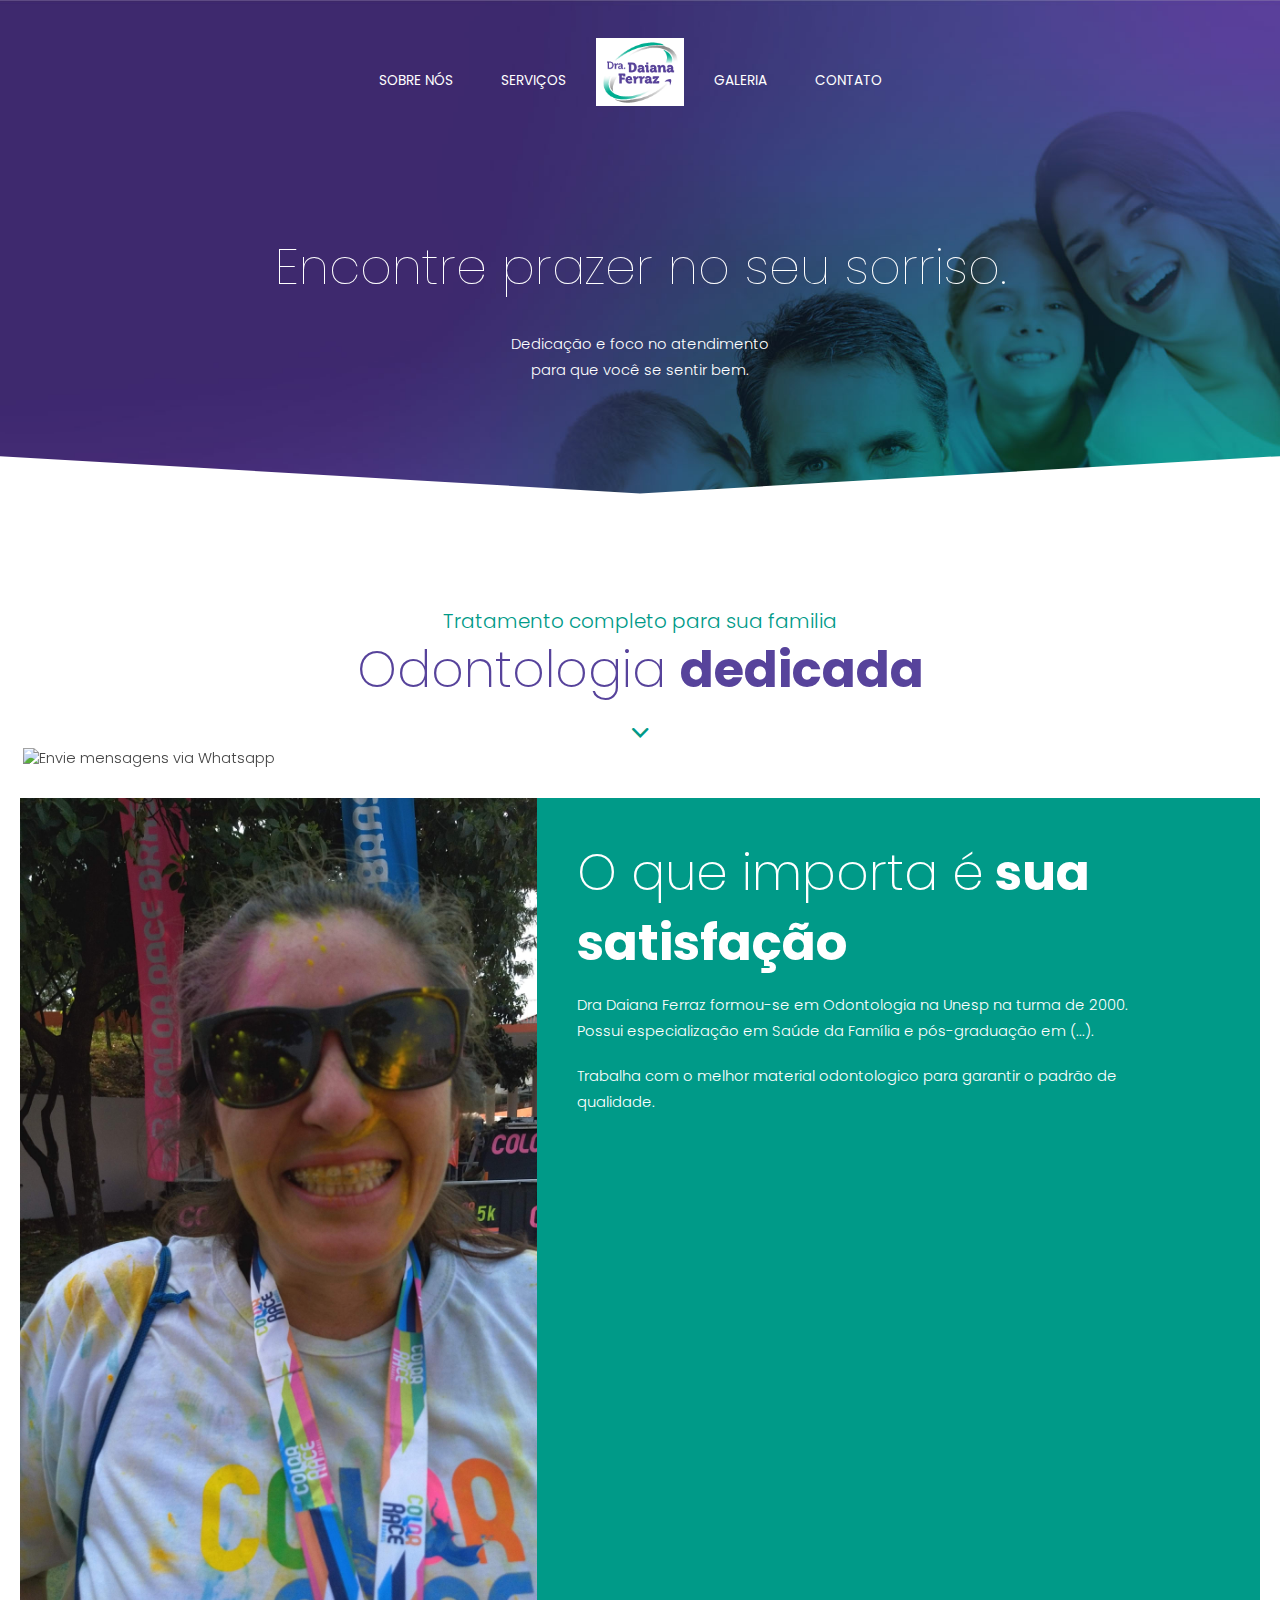
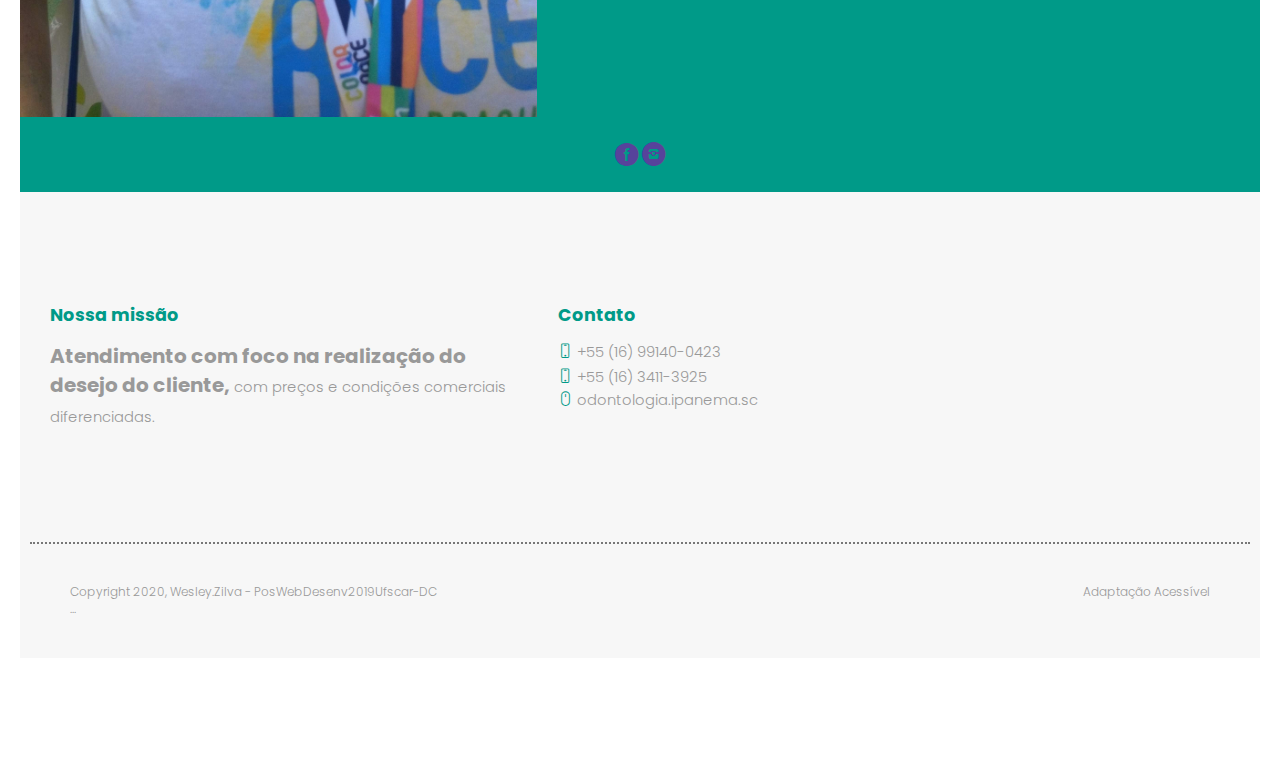
==== commit 52af70c0: "modificacaoImagens5" ====
--- a/index.html
+++ b/index.html
@@ -43,7 +43,7 @@
           <div class="logo hide-l hide-xl hide-xxl">
             <a href="index.html" class="logo">
               <!-- Logo White Version -->
-              <img class="logo-white" src="img/imgOdonto/logoSemFundo.png" alt="Logo do menu inicial">
+              <img class="logo-white" src="img/imgOdonto/logoFundoBranco.png" alt="Logo do menu inicial">
               <!-- Logo Dark Version -->
               <img class="logo-dark" src="img/imgOdonto/logoSemFundo.png" alt="Logo de rolagem">
             </a>
@@ -84,7 +84,7 @@
           <ul class="logo-menu">
             <a href="index.html" class="logo">
               <!-- Logo White Version -->
-              <img class="logo-white" src="img/imgOdonto/logoSemFundo.png" alt="Logo do menu inicial">
+              <img class="logo-white" src="img/imgOdonto/logoFundoBranco.png" alt="Logo do menu inicial">
               <!-- Logo Dark Version -->
               <img class="logo-dark" src="img/imgOdonto/logoSemFundo.png" alt="Logo de rolagem">
             </a>
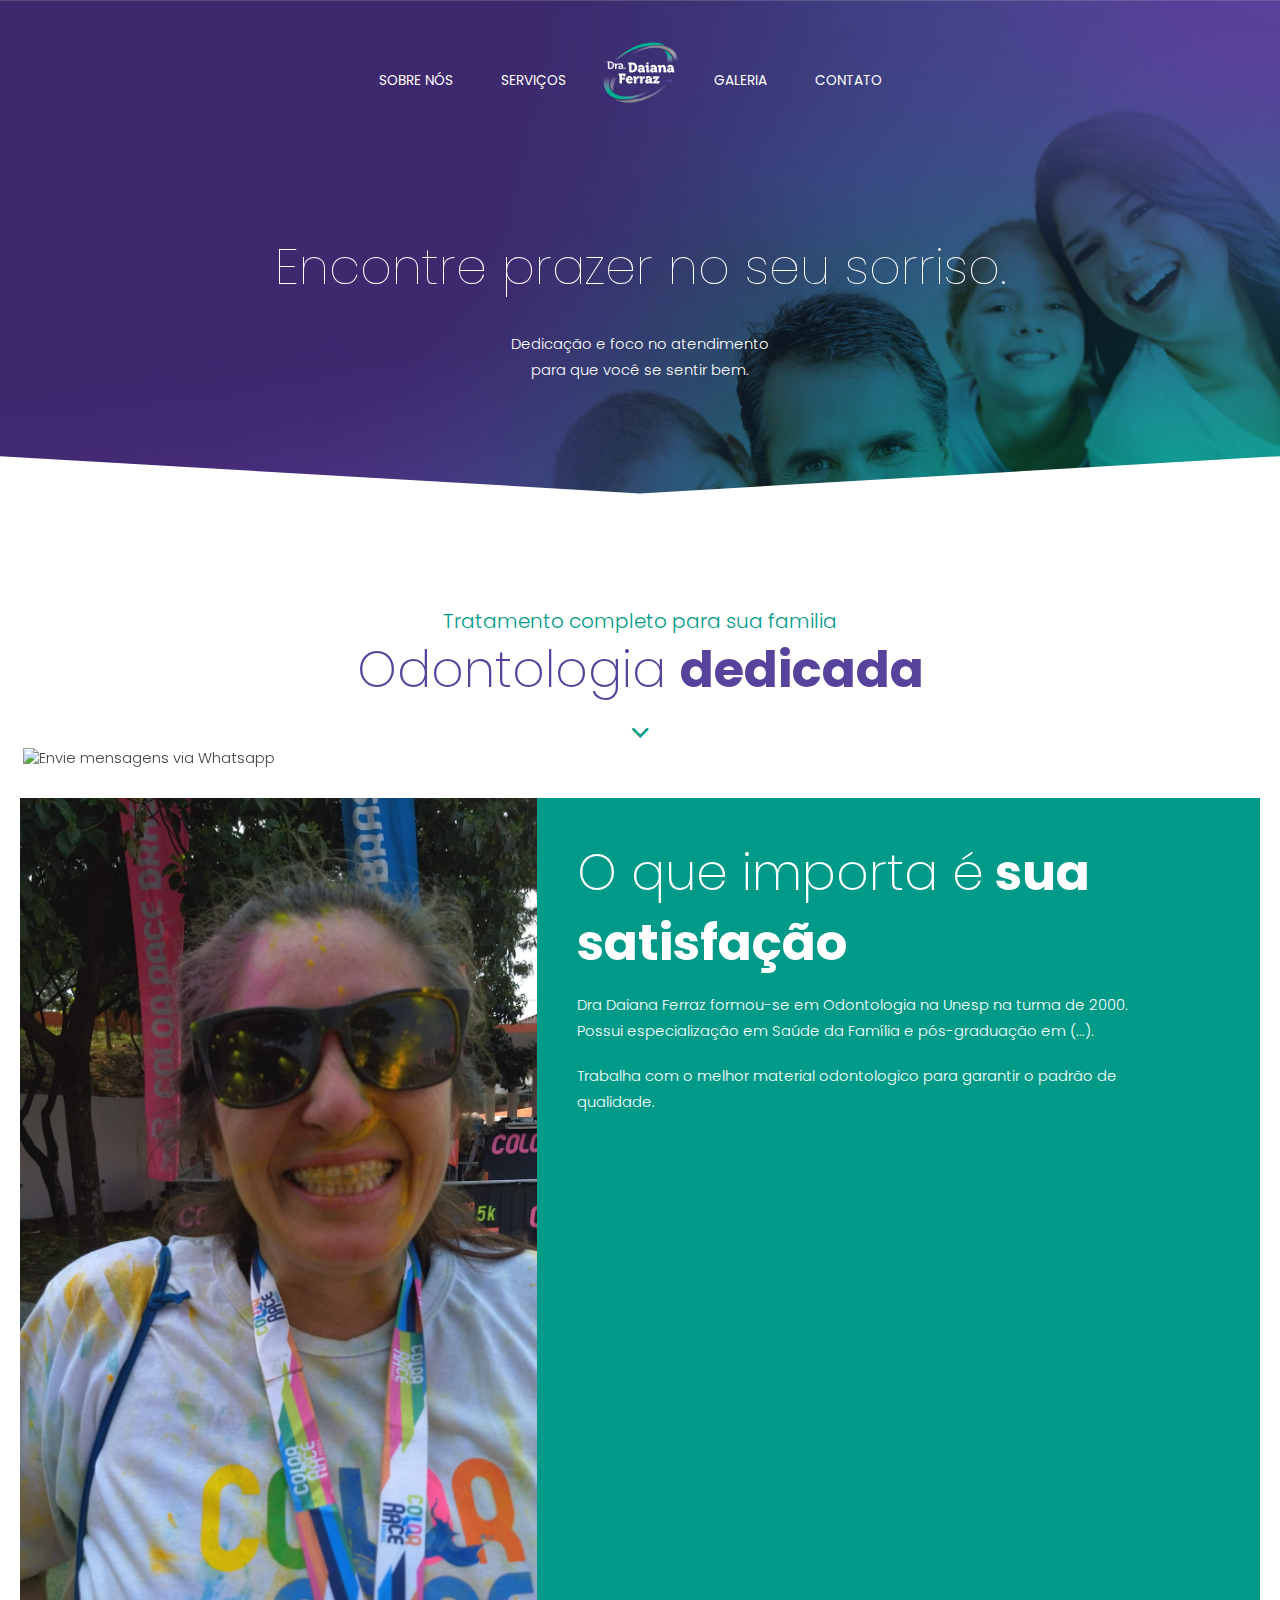
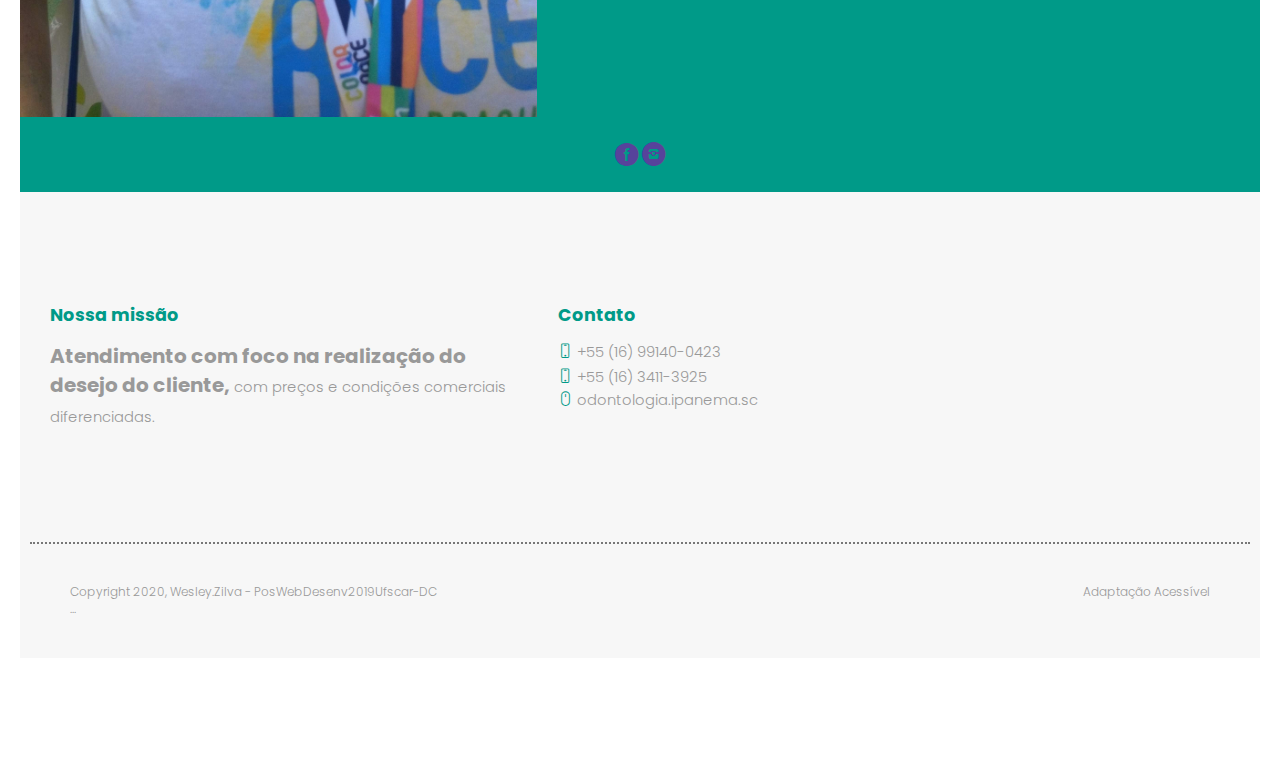
==== commit c2d5bebf: "modificacaoImagens7" ====
--- a/index.html
+++ b/index.html
@@ -43,9 +43,9 @@
           <div class="logo hide-l hide-xl hide-xxl">
             <a href="index.html" class="logo">
               <!-- Logo White Version -->
-              <img class="logo-white" src="img/imgOdonto/logoFundoBranco.png" alt="Logo do menu inicial">
+              <img class="logo-white" src="img/imgOdonto/logoSemFundo.png" alt="Logo do menu inicial">
               <!-- Logo Dark Version -->
-              <img class="logo-dark" src="img/imgOdonto/logoSemFundo.png" alt="Logo de rolagem">
+              <img class="logo-dark" src="img/imgOdonto/logoFundoBranco.png" alt="Logo de rolagem">
             </a>
           </div>                  
           <p class="nav-text"></p>
@@ -84,9 +84,9 @@
           <ul class="logo-menu">
             <a href="index.html" class="logo">
               <!-- Logo White Version -->
-              <img class="logo-white" src="img/imgOdonto/logoFundoBranco.png" alt="Logo do menu inicial">
+              <img class="logo-white" src="img/imgOdonto/logoSemFundo.png" alt="Logo do menu inicial">
               <!-- Logo Dark Version -->
-              <img class="logo-dark" src="img/imgOdonto/logoSemFundo.png" alt="Logo de rolagem">
+              <img class="logo-dark" src="img/imgOdonto/logoFundoBranco.png" alt="Logo de rolagem">
             </a>
           </ul>
           
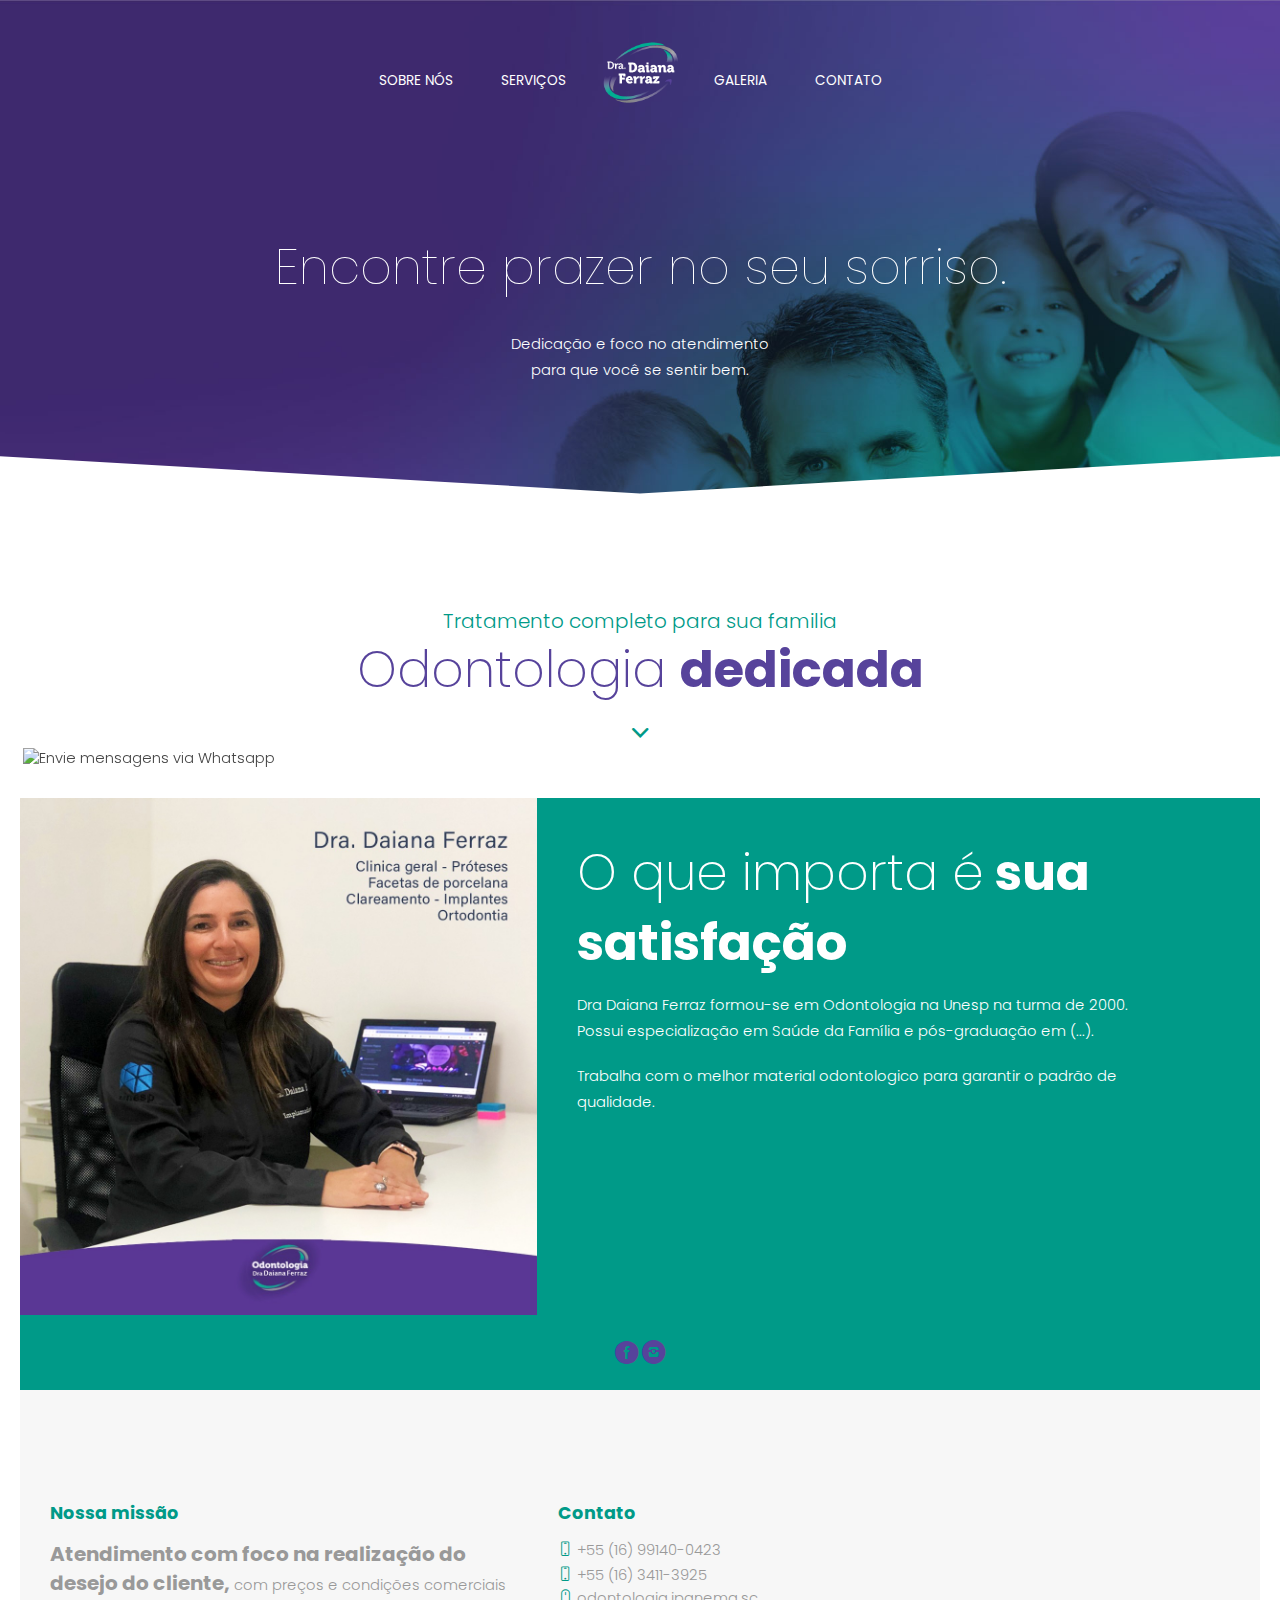
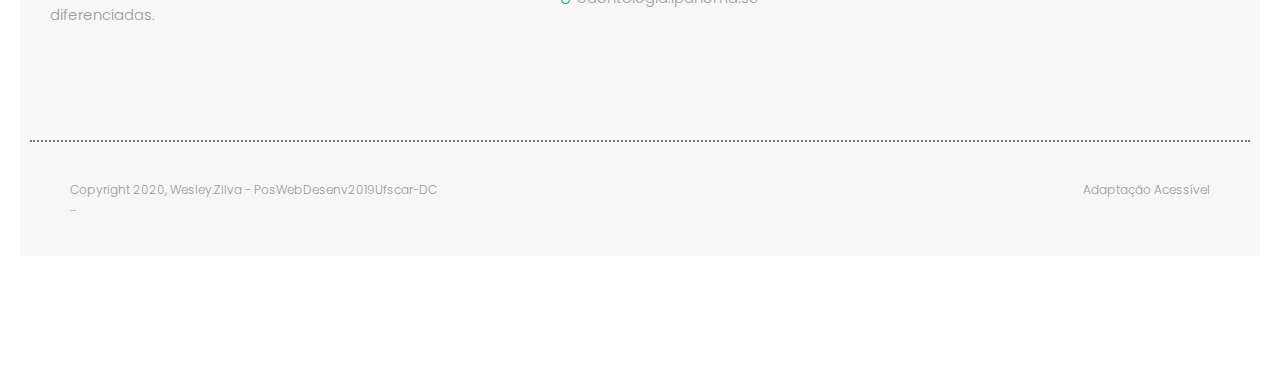
==== commit ce16679b: "modificacaoImagens8" ====
--- a/index.html
+++ b/index.html
@@ -293,7 +293,7 @@
       <!-------------------------------------------------------------------- Section 4 Informações do profissional -->
       <section class="background-primary full-width">        
         <div class="m-12 l-6 xl-5 xxl-4">
-          <img class="full-img" src="img/imgOdonto/draDaianaFerraz.jpg" alt="O que importa é sua satisfação"/>
+          <img class="full-img" src="img/imgOdonto/draDaianaFerraz.jpeg" alt="O que importa é sua satisfação"/>
         </div>         
         <div class="m-12 l-6 xl-7 xxl-8">
           <div class="l-12 xl-11 xxl-8 padding-2x">
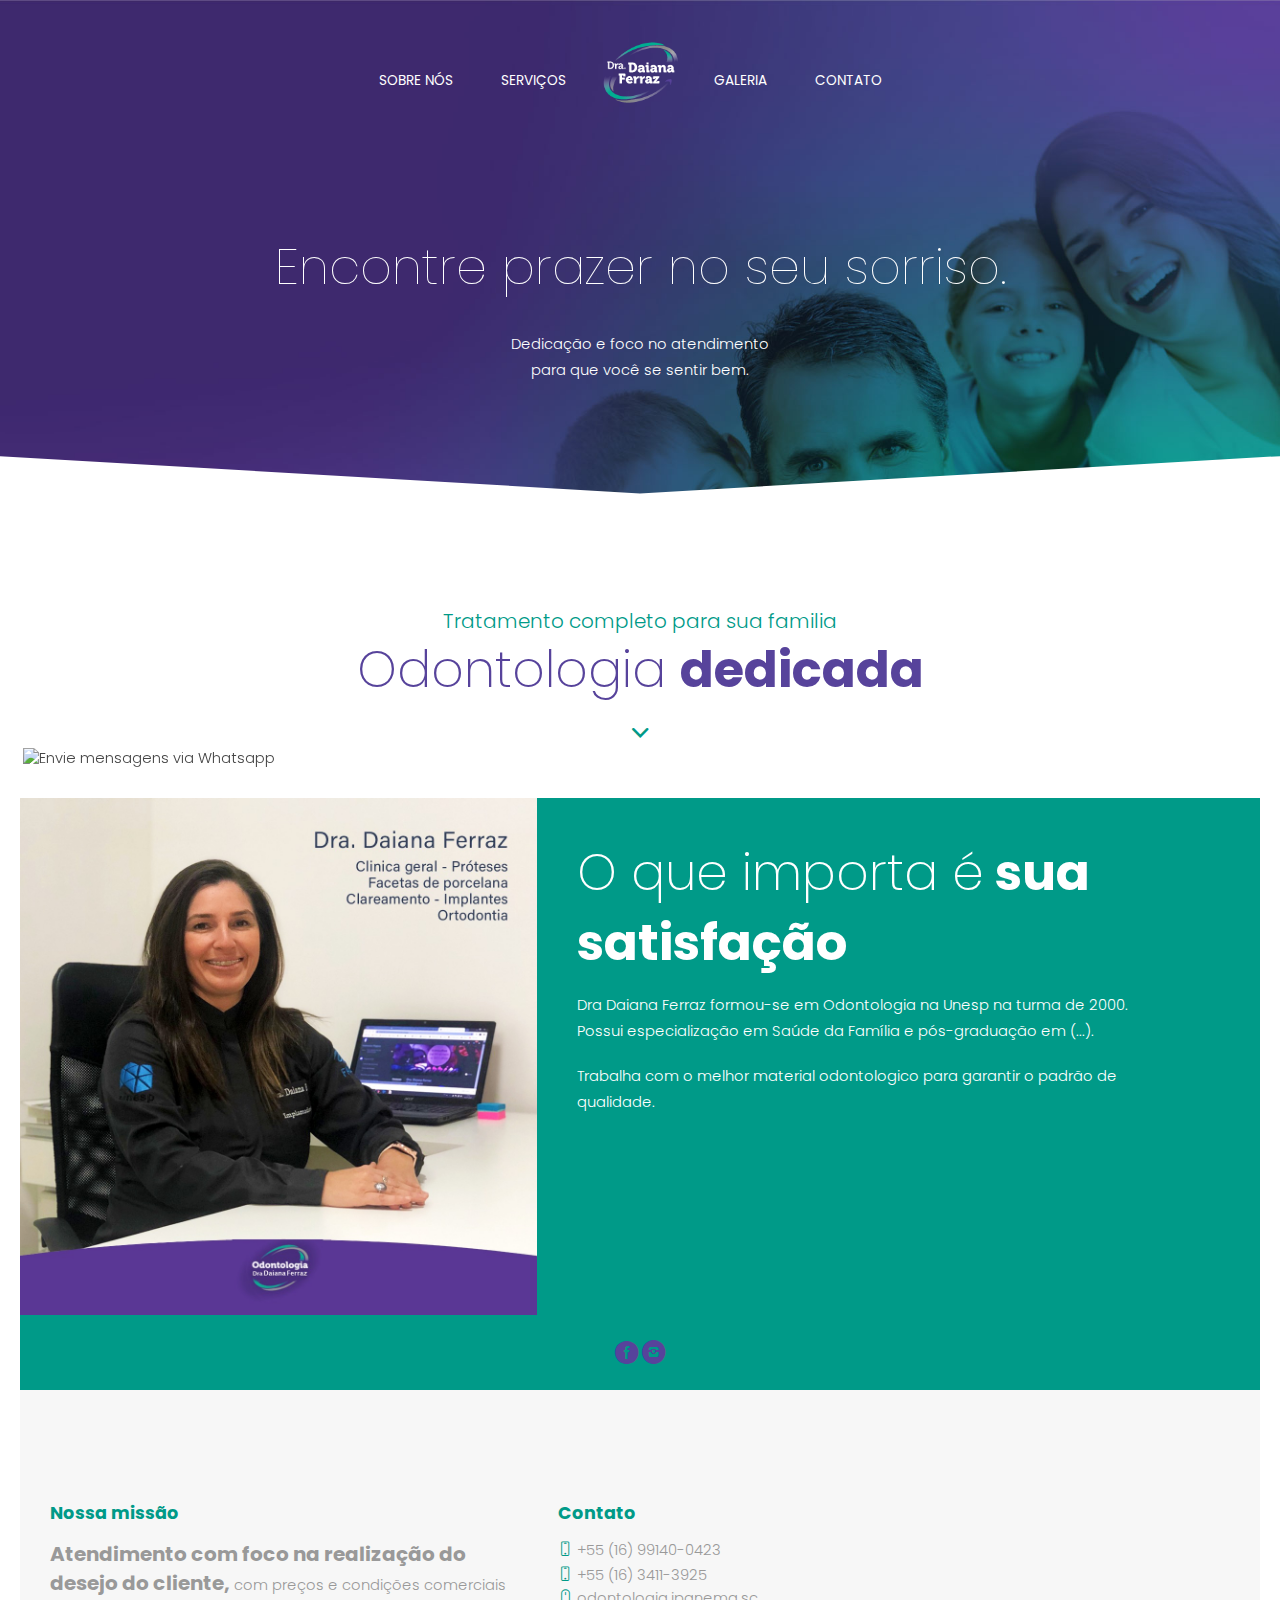
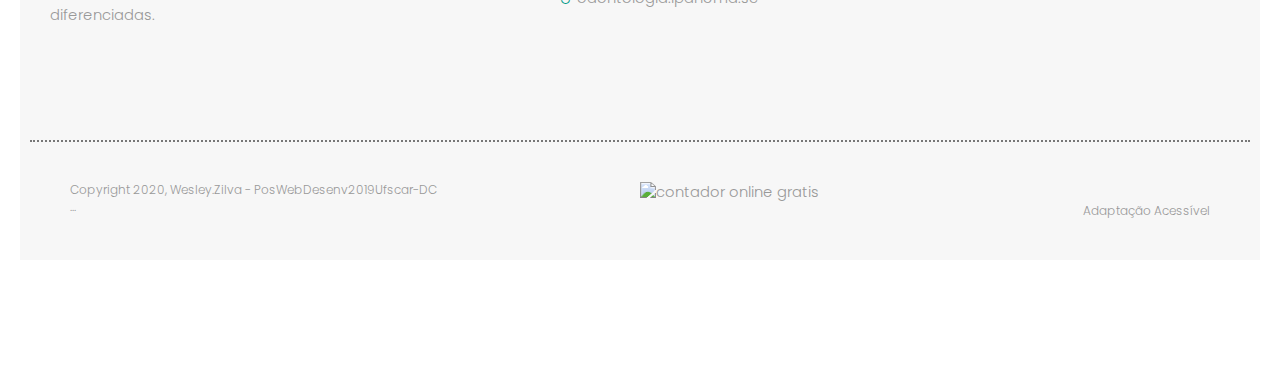
==== commit 4f1ebe7a: "modificacaoImagens5" ====
--- a/index.html
+++ b/index.html
@@ -400,6 +400,8 @@
             <p class="text-size-12">Copyright 2020, Wesley.Zilva - PosWebDesenv2019Ufscar-DC</p>
             <p class="text-size-12">...</p>
           </div>
+          <a href="https://www.webcontadores.com" title="contador online gratis"><img src="https://counter3.stat.ovh/private/webcontadores.php?c=jyjy4xpe6p6jrnz85jr5prtcdq333qz1" border="0" title="contador online gratis" alt="contador online gratis"></a>
+
           <div class="s-12 l-6">
             <a class="right text-size-12 text-primary-hover" href="http://www.google.com" title="Responsee - lightweight responsive framework">Adaptação Acessível<br> </a>
           </div>
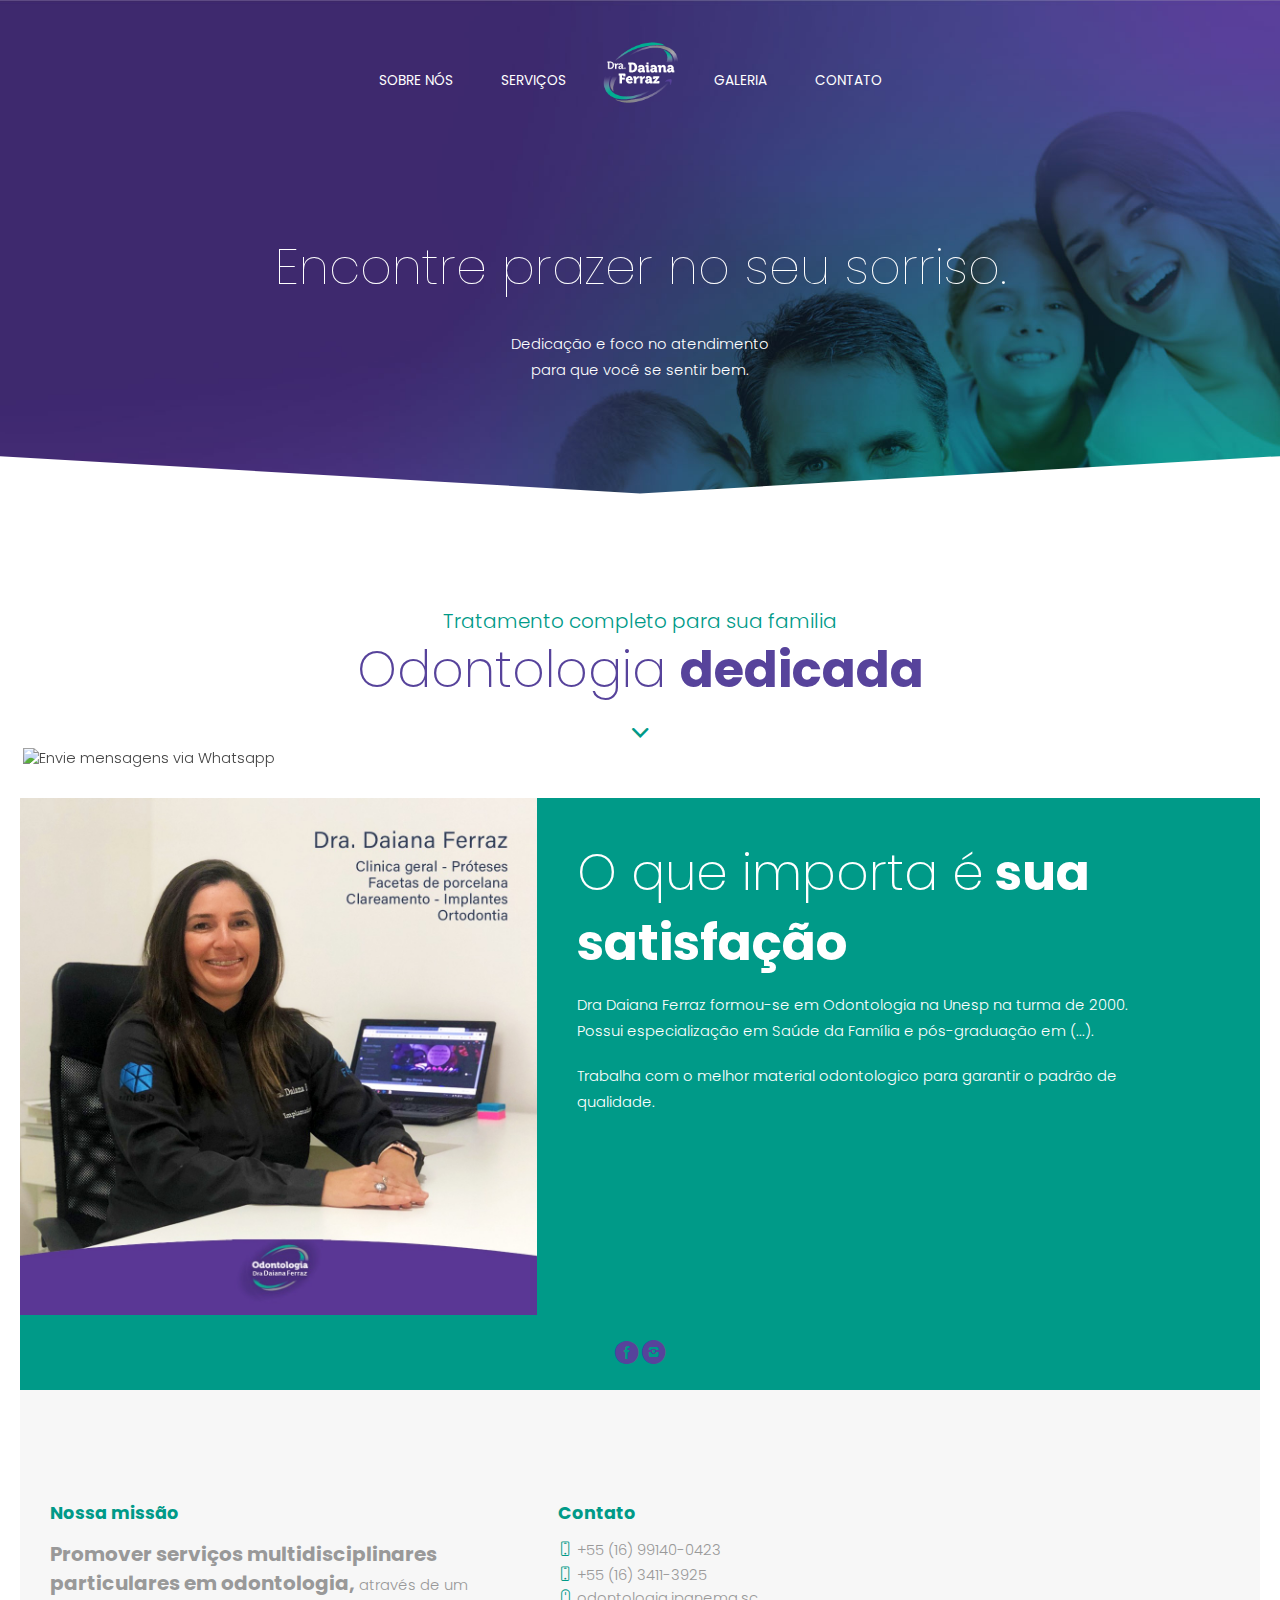
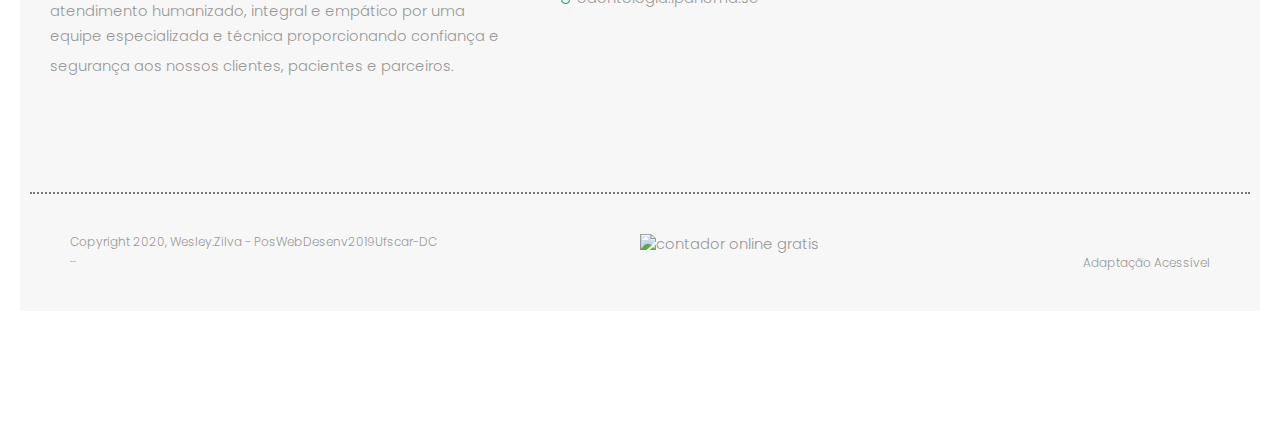
==== commit 094e9926: "modificacaoMissao" ====
--- a/index.html
+++ b/index.html
@@ -351,7 +351,7 @@
         <a href="https://www.facebook.com/DraDaianaFerrazOdontologia"><i class="icon-facebook_circle text-size-25 text-dark"></i></a> 
 <!--        <a href="/"><i class="icon-twitter_circle text-size-25 text-dark"></i></a>
         <a href="/"><i class="icon-google_plus_circle text-size-25 text-dark"></i></a>-->
-        <a href="https://www.facebook.com/DraDaianaFerrazOdontologia"><i class="icon-instagram_circle text-size-25 text-dark"></i></a> 
+        <a href="https://www.instagram.com/dra_daianaferraz/"><i class="icon-instagram_circle text-size-25 text-dark"></i></a> 
 <!--        <a href="/"><i class="icon-linked_in_circle text-size-25 text-dark"></i></a>           -->                                                            
       </div>
       <!--------------------------------- Main Footer -->
@@ -361,8 +361,8 @@
             <div class="s-12 m-6 l-3 xl-5">
                <h4 class="text-primary text-strong">Nossa missão</h4>
                <p>
-                 <b class="text-size-20">Atendimento com foco na realização do desejo do cliente,</b> com preços e condições comerciais diferenciadas. <b class="text-size-20"></b>
-               </p>
+                 <b class="text-size-20">Promover serviços multidisciplinares particulares em odontologia,</b> através de um atendimento humanizado, integral e empático por uma equipe especializada e técnica proporcionando confiança e segurança aos nossos clientes, pacientes e parceiros. <b class="text-size-20"></b>
+                </p>
               </div>
 <!--
               <div class="s-12 m-6 l-3 xl-2">
@@ -385,6 +385,8 @@
                 <p><i class="icon-sli-screen-smartphone text-primary"></i> +55 (16) 3411-3925</p>
                 <a class="text-primary-hover" href="mailto:odontologia.ipanema.sc@gmail.com"><i class="icon-sli-mouse text-primary"></i> odontologia.ipanema.sc</a><br>
             </div>
+       
+       
           </div>  
         </div>    
       </section>
